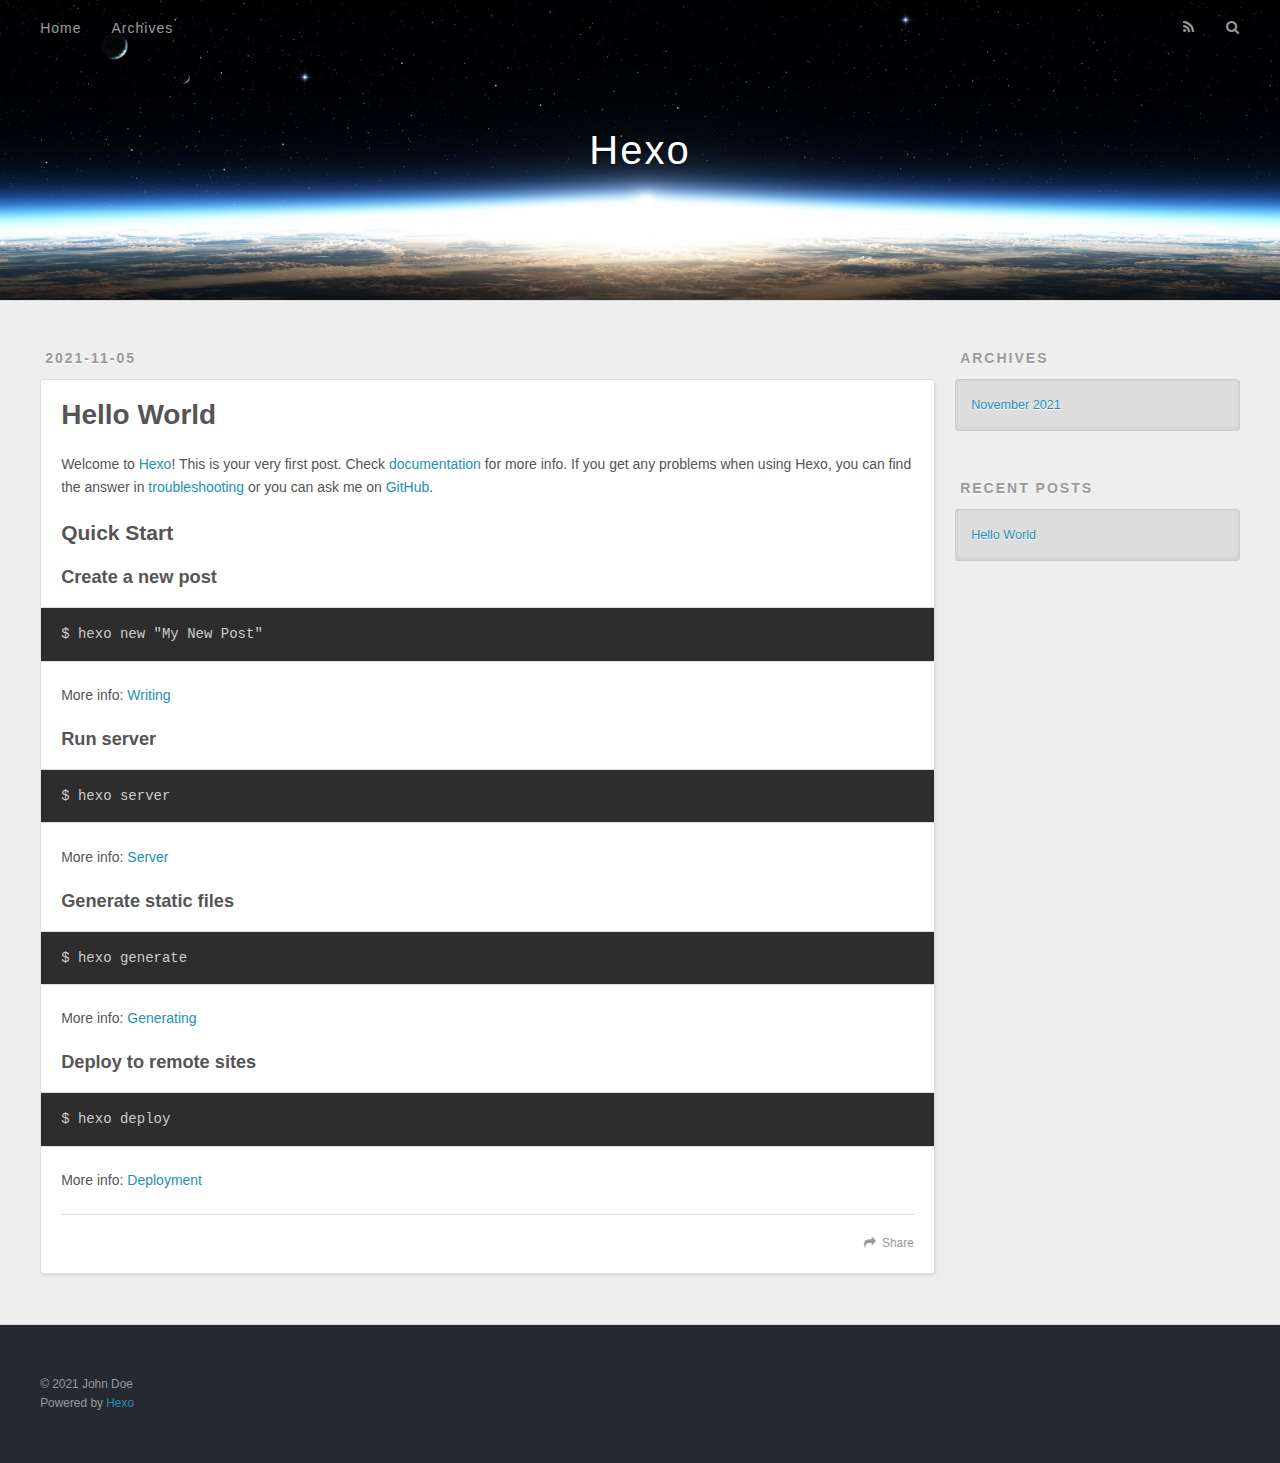
==== index.html @ 0b1e515c "Site updated: 2021-11-05 20:19:00" ====
<!DOCTYPE html>
<html>
<head>
  <meta charset="utf-8">
  
  
  <title>Hexo</title>
  <meta name="viewport" content="width=device-width, initial-scale=1, shrink-to-fit=no">
  <meta property="og:type" content="website">
<meta property="og:title" content="Hexo">
<meta property="og:url" content="http://example.com/index.html">
<meta property="og:site_name" content="Hexo">
<meta property="og:locale" content="en_US">
<meta property="article:author" content="John Doe">
<meta name="twitter:card" content="summary">
  
    <link rel="alternate" href="/atom.xml" title="Hexo" type="application/atom+xml">
  
  
    <link rel="shortcut icon" href="/favicon.png">
  
  
  
<link rel="stylesheet" href="/css/style.css">

  
    
<link rel="stylesheet" href="/fancybox/jquery.fancybox.min.css">

  
<meta name="generator" content="Hexo 5.4.0"></head>

<body>
  <div id="container">
    <div id="wrap">
      <header id="header">
  <div id="banner"></div>
  <div id="header-outer" class="outer">
    <div id="header-title" class="inner">
      <h1 id="logo-wrap">
        <a href="/" id="logo">Hexo</a>
      </h1>
      
    </div>
    <div id="header-inner" class="inner">
      <nav id="main-nav">
        <a id="main-nav-toggle" class="nav-icon"></a>
        
          <a class="main-nav-link" href="/">Home</a>
        
          <a class="main-nav-link" href="/archives">Archives</a>
        
      </nav>
      <nav id="sub-nav">
        
          <a id="nav-rss-link" class="nav-icon" href="/atom.xml" title="RSS Feed"></a>
        
        <a id="nav-search-btn" class="nav-icon" title="Search"></a>
      </nav>
      <div id="search-form-wrap">
        <form action="//google.com/search" method="get" accept-charset="UTF-8" class="search-form"><input type="search" name="q" class="search-form-input" placeholder="Search"><button type="submit" class="search-form-submit">&#xF002;</button><input type="hidden" name="sitesearch" value="http://example.com"></form>
      </div>
    </div>
  </div>
</header>

      <div class="outer">
        <section id="main">
  
    <article id="post-hello-world" class="h-entry article article-type-post" itemprop="blogPost" itemscope itemtype="https://schema.org/BlogPosting">
  <div class="article-meta">
    <a href="/2021/11/05/hello-world/" class="article-date">
  <time class="dt-published" datetime="2021-11-05T12:03:39.068Z" itemprop="datePublished">2021-11-05</time>
</a>
    
  </div>
  <div class="article-inner">
    
    
      <header class="article-header">
        
  
    <h1 itemprop="name">
      <a class="p-name article-title" href="/2021/11/05/hello-world/">Hello World</a>
    </h1>
  

      </header>
    
    <div class="e-content article-entry" itemprop="articleBody">
      
        <p>Welcome to <a target="_blank" rel="noopener" href="https://hexo.io/">Hexo</a>! This is your very first post. Check <a target="_blank" rel="noopener" href="https://hexo.io/docs/">documentation</a> for more info. If you get any problems when using Hexo, you can find the answer in <a target="_blank" rel="noopener" href="https://hexo.io/docs/troubleshooting.html">troubleshooting</a> or you can ask me on <a target="_blank" rel="noopener" href="https://github.com/hexojs/hexo/issues">GitHub</a>.</p>
<h2 id="Quick-Start"><a href="#Quick-Start" class="headerlink" title="Quick Start"></a>Quick Start</h2><h3 id="Create-a-new-post"><a href="#Create-a-new-post" class="headerlink" title="Create a new post"></a>Create a new post</h3><pre><code class="bash">$ hexo new &quot;My New Post&quot;
</code></pre>
<p>More info: <a target="_blank" rel="noopener" href="https://hexo.io/docs/writing.html">Writing</a></p>
<h3 id="Run-server"><a href="#Run-server" class="headerlink" title="Run server"></a>Run server</h3><pre><code class="bash">$ hexo server
</code></pre>
<p>More info: <a target="_blank" rel="noopener" href="https://hexo.io/docs/server.html">Server</a></p>
<h3 id="Generate-static-files"><a href="#Generate-static-files" class="headerlink" title="Generate static files"></a>Generate static files</h3><pre><code class="bash">$ hexo generate
</code></pre>
<p>More info: <a target="_blank" rel="noopener" href="https://hexo.io/docs/generating.html">Generating</a></p>
<h3 id="Deploy-to-remote-sites"><a href="#Deploy-to-remote-sites" class="headerlink" title="Deploy to remote sites"></a>Deploy to remote sites</h3><pre><code class="bash">$ hexo deploy
</code></pre>
<p>More info: <a target="_blank" rel="noopener" href="https://hexo.io/docs/one-command-deployment.html">Deployment</a></p>

      
    </div>
    <footer class="article-footer">
      <a data-url="http://example.com/2021/11/05/hello-world/" data-id="ckvmby2pe0000e5uoeaxwdjie" data-title="Hello World" class="article-share-link">Share</a>
      
      
      
    </footer>
  </div>
  
</article>



  


</section>
        
          <aside id="sidebar">
  
    

  
    

  
    
  
    
  <div class="widget-wrap">
    <h3 class="widget-title">Archives</h3>
    <div class="widget">
      <ul class="archive-list"><li class="archive-list-item"><a class="archive-list-link" href="/archives/2021/11/">November 2021</a></li></ul>
    </div>
  </div>


  
    
  <div class="widget-wrap">
    <h3 class="widget-title">Recent Posts</h3>
    <div class="widget">
      <ul>
        
          <li>
            <a href="/2021/11/05/hello-world/">Hello World</a>
          </li>
        
      </ul>
    </div>
  </div>

  
</aside>
        
      </div>
      <footer id="footer">
  
  <div class="outer">
    <div id="footer-info" class="inner">
      
      &copy; 2021 John Doe<br>
      Powered by <a href="https://hexo.io/" target="_blank">Hexo</a>
    </div>
  </div>
</footer>

    </div>
    <nav id="mobile-nav">
  
    <a href="/" class="mobile-nav-link">Home</a>
  
    <a href="/archives" class="mobile-nav-link">Archives</a>
  
</nav>
    


<script src="/js/jquery-3.4.1.min.js"></script>



  
<script src="/fancybox/jquery.fancybox.min.js"></script>




<script src="/js/script.js"></script>





  </div>
</body>
</html>
---- css/style.css ----
body {
  width: 100%;
}
body:before,
body:after {
  content: "";
  display: table;
}
body:after {
  clear: both;
}
html,
body,
div,
span,
applet,
object,
iframe,
h1,
h2,
h3,
h4,
h5,
h6,
p,
blockquote,
pre,
a,
abbr,
acronym,
address,
big,
cite,
code,
del,
dfn,
em,
img,
ins,
kbd,
q,
s,
samp,
small,
strike,
strong,
sub,
sup,
tt,
var,
dl,
dt,
dd,
ol,
ul,
li,
fieldset,
form,
label,
legend,
table,
caption,
tbody,
tfoot,
thead,
tr,
th,
td {
  margin: 0;
  padding: 0;
  border: 0;
  outline: 0;
  font-weight: inherit;
  font-style: inherit;
  font-family: inherit;
  font-size: 100%;
  vertical-align: baseline;
}
body {
  line-height: 1;
  color: #000;
  background: #fff;
}
ol,
ul {
  list-style: none;
}
table {
  border-collapse: separate;
  border-spacing: 0;
  vertical-align: middle;
}
caption,
th,
td {
  text-align: left;
  font-weight: normal;
  vertical-align: middle;
}
a img {
  border: none;
}
input,
button {
  margin: 0;
  padding: 0;
}
input::-moz-focus-inner,
button::-moz-focus-inner {
  border: 0;
  padding: 0;
}
@font-face {
  font-family: FontAwesome;
  font-style: normal;
  font-weight: normal;
  src: url("fonts/fontawesome-webfont.eot?v=4.7.0");
  src: url("fonts/fontawesome-webfont.eot?#iefix&v=4.7.0") format("embedded-opentype"), url("fonts/fontawesome-webfont.woff2?v=4.7.0") format("woff2"), url("fonts/fontawesome-webfont.woff?v=4.7.0") format("woff"), url("fonts/fontawesome-webfont.ttf?v=4.7.0") format("truetype"), url("fonts/fontawesome-webfont.svg?v=4.7.0#fontawesomeregular") format("svg");
}
html,
body,
#container {
  height: 100%;
}
body {
  background: #eee;
  font: 14px -apple-system, BlinkMacSystemFont, "Segoe UI", "Roboto", "Oxygen", "Ubuntu", "Cantarell", "Fira Sans", "Droid Sans", "Helvetica Neue", sans-serif;
  -webkit-text-size-adjust: 100%;
}
.outer {
  max-width: 1220px;
  margin: 0 auto;
  padding: 0 20px;
}
.outer:before,
.outer:after {
  content: "";
  display: table;
}
.outer:after {
  clear: both;
}
.inner {
  display: inline;
  float: left;
  width: 98.33333333333333%;
  margin: 0 0.833333333333333%;
}
.left,
.alignleft {
  float: left;
}
.right,
.alignright {
  float: right;
}
.clear {
  clear: both;
}
#container {
  position: relative;
}
.mobile-nav-on {
  overflow: hidden;
}
#wrap {
  height: 100%;
  width: 100%;
  position: absolute;
  top: 0;
  left: 0;
  -webkit-transition: 0.2s ease-out;
  -moz-transition: 0.2s ease-out;
  -ms-transition: 0.2s ease-out;
  transition: 0.2s ease-out;
  z-index: 1;
  background: #eee;
}
.mobile-nav-on #wrap {
  left: 280px;
}
@media screen and (min-width: 768px) {
  #main {
    display: inline;
    float: left;
    width: 73.33333333333333%;
    margin: 0 0.833333333333333%;
  }
}
.article-date,
.article-category-link,
.archive-year,
.widget-title {
  text-decoration: none;
  text-transform: uppercase;
  letter-spacing: 2px;
  color: #999;
  margin-bottom: 1em;
  margin-left: 5px;
  line-height: 1em;
  text-shadow: 0 1px #fff;
  font-weight: bold;
}
.article-inner,
.archive-article-inner {
  background: #fff;
  -webkit-box-shadow: 1px 2px 3px #ddd;
  box-shadow: 1px 2px 3px #ddd;
  border: 1px solid #ddd;
  border-radius: 3px;
}
.article-entry h1,
.widget h1 {
  font-size: 2em;
}
.article-entry h2,
.widget h2 {
  font-size: 1.5em;
}
.article-entry h3,
.widget h3 {
  font-size: 1.3em;
}
.article-entry h4,
.widget h4 {
  font-size: 1.2em;
}
.article-entry h5,
.widget h5 {
  font-size: 1em;
}
.article-entry h6,
.widget h6 {
  font-size: 1em;
  color: #999;
}
.article-entry hr,
.widget hr {
  border: 1px dashed #ddd;
}
.article-entry strong,
.widget strong {
  font-weight: bold;
}
.article-entry em,
.widget em,
.article-entry cite,
.widget cite {
  font-style: italic;
}
.article-entry sup,
.widget sup,
.article-entry sub,
.widget sub {
  font-size: 0.75em;
  line-height: 0;
  position: relative;
  vertical-align: baseline;
}
.article-entry sup,
.widget sup {
  top: -0.5em;
}
.article-entry sub,
.widget sub {
  bottom: -0.2em;
}
.article-entry small,
.widget small {
  font-size: 0.85em;
}
.article-entry acronym,
.widget acronym,
.article-entry abbr,
.widget abbr {
  border-bottom: 1px dotted;
}
.article-entry ul,
.widget ul,
.article-entry ol,
.widget ol,
.article-entry dl,
.widget dl {
  margin: 0 20px;
  line-height: 1.6em;
}
.article-entry ul ul,
.widget ul ul,
.article-entry ol ul,
.widget ol ul,
.article-entry ul ol,
.widget ul ol,
.article-entry ol ol,
.widget ol ol {
  margin-top: 0;
  margin-bottom: 0;
}
.article-entry ul,
.widget ul {
  list-style: disc;
}
.article-entry ol,
.widget ol {
  list-style: decimal;
}
.article-entry dt,
.widget dt {
  font-weight: bold;
}
#header {
  height: 300px;
  position: relative;
  border-bottom: 1px solid #ddd;
}
#header:before,
#header:after {
  content: "";
  position: absolute;
  left: 0;
  right: 0;
  height: 40px;
}
#header:before {
  top: 0;
  background: -webkit-linear-gradient(rgba(0,0,0,0.2), transparent);
  background: -moz-linear-gradient(rgba(0,0,0,0.2), transparent);
  background: -ms-linear-gradient(rgba(0,0,0,0.2), transparent);
  background: linear-gradient(rgba(0,0,0,0.2), transparent);
}
#header:after {
  bottom: 0;
  background: -webkit-linear-gradient(transparent, rgba(0,0,0,0.2));
  background: -moz-linear-gradient(transparent, rgba(0,0,0,0.2));
  background: -ms-linear-gradient(transparent, rgba(0,0,0,0.2));
  background: linear-gradient(transparent, rgba(0,0,0,0.2));
}
#header-outer {
  height: 100%;
  position: relative;
}
#header-inner {
  position: relative;
  overflow: hidden;
}
#banner {
  position: absolute;
  top: 0;
  left: 0;
  width: 100%;
  height: 100%;
  background: url("images/banner.jpg") center #000;
  -webkit-background-size: cover;
  -moz-background-size: cover;
  background-size: cover;
  z-index: -1;
}
#header-title {
  text-align: center;
  height: 40px;
  position: absolute;
  top: 50%;
  left: 0;
  margin-top: -20px;
}
#logo,
#subtitle {
  text-decoration: none;
  color: #fff;
  font-weight: 300;
  text-shadow: 0 1px 4px rgba(0,0,0,0.3);
}
#logo {
  font-size: 40px;
  line-height: 40px;
  letter-spacing: 2px;
}
#subtitle {
  font-size: 16px;
  line-height: 16px;
  letter-spacing: 1px;
}
#subtitle-wrap {
  margin-top: 16px;
}
#main-nav {
  float: left;
  margin-left: -15px;
}
.nav-icon,
.main-nav-link {
  float: left;
  color: #fff;
  opacity: 0.6;
  text-decoration: none;
  text-shadow: 0 1px rgba(0,0,0,0.2);
  -webkit-transition: opacity 0.2s;
  -moz-transition: opacity 0.2s;
  -ms-transition: opacity 0.2s;
  transition: opacity 0.2s;
  display: block;
  padding: 20px 15px;
}
.nav-icon:hover,
.main-nav-link:hover {
  opacity: 1;
}
.nav-icon {
  font-family: FontAwesome;
  text-align: center;
  font-size: 14px;
  width: 14px;
  height: 14px;
  padding: 20px 15px;
  position: relative;
  cursor: pointer;
}
.main-nav-link {
  font-weight: 300;
  letter-spacing: 1px;
}
@media screen and (max-width: 479px) {
  .main-nav-link {
    display: none;
  }
}
#main-nav-toggle {
  display: none;
}
#main-nav-toggle:before {
  content: "\f0c9";
}
@media screen and (max-width: 479px) {
  #main-nav-toggle {
    display: block;
  }
}
#sub-nav {
  float: right;
  margin-right: -15px;
}
#nav-rss-link:before {
  content: "\f09e";
}
#nav-search-btn:before {
  content: "\f002";
}
#search-form-wrap {
  position: absolute;
  top: 15px;
  width: 150px;
  height: 30px;
  right: -150px;
  opacity: 0;
  -webkit-transition: 0.2s ease-out;
  -moz-transition: 0.2s ease-out;
  -ms-transition: 0.2s ease-out;
  transition: 0.2s ease-out;
}
#search-form-wrap.on {
  opacity: 1;
  right: 0;
}
@media screen and (max-width: 479px) {
  #search-form-wrap {
    width: 100%;
    right: -100%;
  }
}
.search-form {
  position: absolute;
  top: 0;
  left: 0;
  right: 0;
  background: #fff;
  padding: 5px 15px;
  border-radius: 15px;
  -webkit-box-shadow: 0 0 10px rgba(0,0,0,0.3);
  box-shadow: 0 0 10px rgba(0,0,0,0.3);
}
.search-form-input {
  border: none;
  background: none;
  color: #555;
  width: 100%;
  font: 13px -apple-system, BlinkMacSystemFont, "Segoe UI", "Roboto", "Oxygen", "Ubuntu", "Cantarell", "Fira Sans", "Droid Sans", "Helvetica Neue", sans-serif;
  outline: none;
}
.search-form-input::-webkit-search-results-decoration,
.search-form-input::-webkit-search-cancel-button {
  -webkit-appearance: none;
}
.search-form-submit {
  position: absolute;
  top: 50%;
  right: 10px;
  margin-top: -7px;
  font: 13px FontAwesome;
  border: none;
  background: none;
  color: #bbb;
  cursor: pointer;
}
.search-form-submit:hover,
.search-form-submit:focus {
  color: #777;
}
.article {
  margin: 50px 0;
}
.article-inner {
  overflow: hidden;
}
.article-meta:before,
.article-meta:after {
  content: "";
  display: table;
}
.article-meta:after {
  clear: both;
}
.article-date {
  float: left;
}
.article-category {
  float: left;
  line-height: 1em;
  color: #ccc;
  text-shadow: 0 1px #fff;
  margin-left: 8px;
}
.article-category:before {
  content: "\2022";
}
.article-category-link {
  margin: 0 12px 1em;
}
.article-header {
  padding: 20px 20px 0;
}
.article-title {
  text-decoration: none;
  font-size: 2em;
  font-weight: bold;
  color: #555;
  line-height: 1.1em;
  -webkit-transition: color 0.2s;
  -moz-transition: color 0.2s;
  -ms-transition: color 0.2s;
  transition: color 0.2s;
}
a.article-title:hover {
  color: #258fb8;
}
.article-entry {
  color: #555;
  padding: 0 20px;
}
.article-entry:before,
.article-entry:after {
  content: "";
  display: table;
}
.article-entry:after {
  clear: both;
}
.article-entry p,
.article-entry table {
  line-height: 1.6em;
  margin: 1.6em 0;
}
.article-entry h1,
.article-entry h2,
.article-entry h3,
.article-entry h4,
.article-entry h5,
.article-entry h6 {
  font-weight: bold;
}
.article-entry h1,
.article-entry h2,
.article-entry h3,
.article-entry h4,
.article-entry h5,
.article-entry h6 {
  line-height: 1.1em;
  margin: 1.1em 0;
}
.article-entry a {
  color: #258fb8;
  text-decoration: none;
}
.article-entry a:hover {
  text-decoration: underline;
}
.article-entry ul,
.article-entry ol,
.article-entry dl {
  margin-top: 1.6em;
  margin-bottom: 1.6em;
}
.article-entry img,
.article-entry video {
  max-width: 100%;
  height: auto;
  display: block;
  margin: auto;
}
.article-entry iframe {
  border: none;
}
.article-entry table {
  width: 100%;
  border-collapse: collapse;
  border-spacing: 0;
}
.article-entry th {
  font-weight: bold;
  border-bottom: 3px solid #ddd;
  padding-bottom: 0.5em;
}
.article-entry td {
  border-bottom: 1px solid #ddd;
  padding: 10px 0;
}
.article-entry blockquote {
  font-family: Georgia, "Times New Roman", serif;
  font-size: 1.4em;
  margin: 1.6em 20px;
  text-align: center;
}
.article-entry blockquote footer {
  font-size: 14px;
  margin: 1.6em 0;
  font-family: -apple-system, BlinkMacSystemFont, "Segoe UI", "Roboto", "Oxygen", "Ubuntu", "Cantarell", "Fira Sans", "Droid Sans", "Helvetica Neue", sans-serif;
}
.article-entry blockquote footer cite:before {
  content: "—";
  padding: 0 0.5em;
}
.article-entry .pullquote {
  text-align: left;
  width: 45%;
  margin: 0;
}
.article-entry .pullquote.left {
  margin-left: 0.5em;
  margin-right: 1em;
}
.article-entry .pullquote.right {
  margin-right: 0.5em;
  margin-left: 1em;
}
.article-entry .caption {
  color: #999;
  display: block;
  font-size: 0.9em;
  margin-top: 0.5em;
  position: relative;
  text-align: center;
}
.article-entry .video-container {
  position: relative;
  padding-top: 56.25%;
  height: 0;
  overflow: hidden;
}
.article-entry .video-container iframe,
.article-entry .video-container object,
.article-entry .video-container embed {
  position: absolute;
  top: 0;
  left: 0;
  width: 100%;
  height: 100%;
  margin-top: 0;
}
.article-more-link a {
  display: inline-block;
  line-height: 1em;
  padding: 6px 15px;
  border-radius: 15px;
  background: #eee;
  color: #999;
  text-shadow: 0 1px #fff;
  text-decoration: none;
}
.article-more-link a:hover {
  background: #258fb8;
  color: #fff;
  text-decoration: none;
  text-shadow: 0 1px #1e7293;
}
.article-footer {
  font-size: 0.85em;
  line-height: 1.6em;
  border-top: 1px solid #ddd;
  padding-top: 1.6em;
  margin: 0 20px 20px;
}
.article-footer:before,
.article-footer:after {
  content: "";
  display: table;
}
.article-footer:after {
  clear: both;
}
.article-footer a {
  color: #999;
  text-decoration: none;
}
.article-footer a:hover {
  color: #555;
}
.article-tag-list-item {
  float: left;
  margin-right: 10px;
}
.article-tag-list-link:before {
  content: "#";
}
.article-comment-link {
  float: right;
}
.article-comment-link:before {
  content: "\f075";
  font-family: FontAwesome;
  padding-right: 8px;
}
.article-share-link {
  cursor: pointer;
  float: right;
  margin-left: 20px;
}
.article-share-link:before {
  content: "\f064";
  font-family: FontAwesome;
  padding-right: 6px;
}
#article-nav {
  position: relative;
}
#article-nav:before,
#article-nav:after {
  content: "";
  display: table;
}
#article-nav:after {
  clear: both;
}
@media screen and (min-width: 768px) {
  #article-nav {
    margin: 50px 0;
  }
  #article-nav:before {
    width: 8px;
    height: 8px;
    position: absolute;
    top: 50%;
    left: 50%;
    margin-top: -4px;
    margin-left: -4px;
    content: "";
    border-radius: 50%;
    background: #ddd;
    -webkit-box-shadow: 0 1px 2px #fff;
    box-shadow: 0 1px 2px #fff;
  }
}
.article-nav-link-wrap {
  text-decoration: none;
  text-shadow: 0 1px #fff;
  color: #999;
  -webkit-box-sizing: border-box;
  -moz-box-sizing: border-box;
  box-sizing: border-box;
  margin-top: 50px;
  text-align: center;
  display: block;
}
.article-nav-link-wrap:hover {
  color: #555;
}
@media screen and (min-width: 768px) {
  .article-nav-link-wrap {
    width: 50%;
    margin-top: 0;
  }
}
@media screen and (min-width: 768px) {
  #article-nav-newer {
    float: left;
    text-align: right;
    padding-right: 20px;
  }
}
@media screen and (min-width: 768px) {
  #article-nav-older {
    float: right;
    text-align: left;
    padding-left: 20px;
  }
}
.article-nav-caption {
  text-transform: uppercase;
  letter-spacing: 2px;
  color: #ddd;
  line-height: 1em;
  font-weight: bold;
}
#article-nav-newer .article-nav-caption {
  margin-right: -2px;
}
.article-nav-title {
  font-size: 0.85em;
  line-height: 1.6em;
  margin-top: 0.5em;
}
.article-share-box {
  position: absolute;
  display: none;
  background: #fff;
  -webkit-box-shadow: 1px 2px 10px rgba(0,0,0,0.2);
  box-shadow: 1px 2px 10px rgba(0,0,0,0.2);
  border-radius: 3px;
  margin-left: -145px;
  overflow: hidden;
  z-index: 1;
}
.article-share-box.on {
  display: block;
}
.article-share-input {
  width: 100%;
  background: none;
  -webkit-box-sizing: border-box;
  -moz-box-sizing: border-box;
  box-sizing: border-box;
  font: 14px -apple-system, BlinkMacSystemFont, "Segoe UI", "Roboto", "Oxygen", "Ubuntu", "Cantarell", "Fira Sans", "Droid Sans", "Helvetica Neue", sans-serif;
  padding: 0 15px;
  color: #555;
  outline: none;
  border: 1px solid #ddd;
  border-radius: 3px 3px 0 0;
  height: 36px;
  line-height: 36px;
}
.article-share-links {
  background: #eee;
}
.article-share-links:before,
.article-share-links:after {
  content: "";
  display: table;
}
.article-share-links:after {
  clear: both;
}
.article-share-twitter,
.article-share-facebook,
.article-share-pinterest,
.article-share-linkedin {
  width: 50px;
  height: 36px;
  display: block;
  float: left;
  position: relative;
  color: #999;
  text-shadow: 0 1px #fff;
}
.article-share-twitter:before,
.article-share-facebook:before,
.article-share-pinterest:before,
.article-share-linkedin:before {
  font-size: 20px;
  font-family: FontAwesome;
  width: 20px;
  height: 20px;
  position: absolute;
  top: 50%;
  left: 50%;
  margin-top: -10px;
  margin-left: -10px;
  text-align: center;
}
.article-share-twitter:hover,
.article-share-facebook:hover,
.article-share-pinterest:hover,
.article-share-linkedin:hover {
  color: #fff;
}
.article-share-twitter:before {
  content: "\f099";
}
.article-share-twitter:hover {
  background: #00aced;
  text-shadow: 0 1px #008abe;
}
.article-share-facebook:before {
  content: "\f09a";
}
.article-share-facebook:hover {
  background: #3b5998;
  text-shadow: 0 1px #2f477a;
}
.article-share-pinterest:before {
  content: "\f0d2";
}
.article-share-pinterest:hover {
  background: #cb2027;
  text-shadow: 0 1px #a21a1f;
}
.article-share-linkedin:before {
  content: "\f0e1";
}
.article-share-linkedin:hover {
  background: #0077b5;
  text-shadow: 0 1px #005f91;
}
.article-gallery {
  background: #000;
  position: relative;
}
.article-gallery-photos {
  position: relative;
  overflow: hidden;
}
.article-gallery-img {
  display: none;
  max-width: 100%;
}
.article-gallery-img:first-child {
  display: block;
}
.article-gallery-img.loaded {
  position: absolute;
  display: block;
}
.article-gallery-img img {
  display: block;
  max-width: 100%;
  margin: 0 auto;
}
#comments {
  background: #fff;
  -webkit-box-shadow: 1px 2px 3px #ddd;
  box-shadow: 1px 2px 3px #ddd;
  padding: 20px;
  border: 1px solid #ddd;
  border-radius: 3px;
  margin: 50px 0;
}
#comments a {
  color: #258fb8;
}
.archives-wrap {
  margin: 50px 0;
}
.archives:before,
.archives:after {
  content: "";
  display: table;
}
.archives:after {
  clear: both;
}
.archive-year-wrap {
  margin-bottom: 1em;
}
.archives {
  -webkit-column-gap: 10px;
  -moz-column-gap: 10px;
  column-gap: 10px;
}
@media screen and (min-width: 480px) and (max-width: 767px) {
  .archives {
    -webkit-column-count: 2;
    -moz-column-count: 2;
    column-count: 2;
  }
}
@media screen and (min-width: 768px) {
  .archives {
    -webkit-column-count: 3;
    -moz-column-count: 3;
    column-count: 3;
  }
}
.archive-article {
  -webkit-column-break-inside: avoid;
  page-break-inside: avoid;
  overflow: hidden;
  break-inside: avoid-column;
}
.archive-article-inner {
  padding: 10px;
  margin-bottom: 15px;
}
.archive-article-title {
  text-decoration: none;
  font-weight: bold;
  color: #555;
  -webkit-transition: color 0.2s;
  -moz-transition: color 0.2s;
  -ms-transition: color 0.2s;
  transition: color 0.2s;
  line-height: 1.6em;
}
.archive-article-title:hover {
  color: #258fb8;
}
.archive-article-footer {
  margin-top: 1em;
}
.archive-article-date {
  color: #999;
  text-decoration: none;
  font-size: 0.85em;
  line-height: 1em;
  margin-bottom: 0.5em;
  display: block;
}
#page-nav {
  margin: 50px auto;
  background: #fff;
  -webkit-box-shadow: 1px 2px 3px #ddd;
  box-shadow: 1px 2px 3px #ddd;
  border: 1px solid #ddd;
  border-radius: 3px;
  text-align: center;
  color: #999;
  overflow: hidden;
}
#page-nav:before,
#page-nav:after {
  content: "";
  display: table;
}
#page-nav:after {
  clear: both;
}
#page-nav a,
#page-nav span {
  padding: 10px 20px;
  line-height: 1;
  height: 2ex;
}
#page-nav a {
  color: #999;
  text-decoration: none;
}
#page-nav a:hover {
  background: #999;
  color: #fff;
}
#page-nav .prev {
  float: left;
}
#page-nav .next {
  float: right;
}
#page-nav .page-number {
  display: inline-block;
}
@media screen and (max-width: 479px) {
  #page-nav .page-number {
    display: none;
  }
}
#page-nav .current {
  color: #555;
  font-weight: bold;
}
#page-nav .space {
  color: #ddd;
}
#footer {
  background: #262a30;
  padding: 50px 0;
  border-top: 1px solid #ddd;
  color: #999;
}
#footer a {
  color: #258fb8;
  text-decoration: none;
}
#footer a:hover {
  text-decoration: underline;
}
#footer-info {
  line-height: 1.6em;
  font-size: 0.85em;
}
.article-entry pre,
.article-entry .highlight {
  background: #2d2d2d;
  margin: 0 -20px;
  padding: 15px 20px;
  border-style: solid;
  border-color: #ddd;
  border-width: 1px 0;
  overflow: auto;
  color: #ccc;
  line-height: 22.400000000000002px;
}
.article-entry .highlight .gutter pre,
.article-entry .gist .gist-file .gist-data .line-numbers {
  color: #666;
  font-size: 0.85em;
}
.article-entry pre,
.article-entry code {
  font-family: "Source Code Pro", Consolas, Monaco, Menlo, Consolas, monospace;
}
.article-entry code {
  background: #eee;
  text-shadow: 0 1px #fff;
  padding: 0 0.3em;
}
.article-entry pre code {
  background: none;
  text-shadow: none;
  padding: 0;
}
.article-entry .highlight pre {
  border: none;
  margin: 0;
  padding: 0;
}
.article-entry .highlight table {
  margin: 0;
  width: auto;
}
.article-entry .highlight td {
  border: none;
  padding: 0;
}
.article-entry .highlight figcaption {
  font-size: 0.85em;
  color: #999;
  line-height: 1em;
  margin-bottom: 1em;
}
.article-entry .highlight figcaption:before,
.article-entry .highlight figcaption:after {
  content: "";
  display: table;
}
.article-entry .highlight figcaption:after {
  clear: both;
}
.article-entry .highlight figcaption a {
  float: right;
}
.article-entry .highlight .gutter pre {
  text-align: right;
  padding-right: 20px;
}
.article-entry .highlight .line {
  height: 22.400000000000002px;
}
.article-entry .highlight .line.marked {
  background: #515151;
}
.article-entry .gist {
  margin: 0 -20px;
  border-style: solid;
  border-color: #ddd;
  border-width: 1px 0;
  background: #2d2d2d;
  padding: 15px 20px 15px 0;
}
.article-entry .gist .gist-file {
  border: none;
  font-family: "Source Code Pro", Consolas, Monaco, Menlo, Consolas, monospace;
  margin: 0;
}
.article-entry .gist .gist-file .gist-data {
  background: none;
  border: none;
}
.article-entry .gist .gist-file .gist-data .line-numbers {
  background: none;
  border: none;
  padding: 0 20px 0 0;
}
.article-entry .gist .gist-file .gist-data .line-data {
  padding: 0 !important;
}
.article-entry .gist .gist-file .highlight {
  margin: 0;
  padding: 0;
  border: none;
}
.article-entry .gist .gist-file .gist-meta {
  background: #2d2d2d;
  color: #999;
  font: 0.85em -apple-system, BlinkMacSystemFont, "Segoe UI", "Roboto", "Oxygen", "Ubuntu", "Cantarell", "Fira Sans", "Droid Sans", "Helvetica Neue", sans-serif;
  text-shadow: 0 0;
  padding: 0;
  margin-top: 1em;
  margin-left: 20px;
}
.article-entry .gist .gist-file .gist-meta a {
  color: #258fb8;
  font-weight: normal;
}
.article-entry .gist .gist-file .gist-meta a:hover {
  text-decoration: underline;
}
pre .comment,
pre .title {
  color: #999;
}
pre .variable,
pre .attribute,
pre .tag,
pre .regexp,
pre .ruby .constant,
pre .xml .tag .title,
pre .xml .pi,
pre .xml .doctype,
pre .html .doctype,
pre .css .id,
pre .css .class,
pre .css .pseudo {
  color: #f2777a;
}
pre .number,
pre .preprocessor,
pre .built_in,
pre .literal,
pre .params,
pre .constant {
  color: #f99157;
}
pre .class,
pre .ruby .class .title,
pre .css .rules .attribute {
  color: #9c9;
}
pre .string,
pre .value,
pre .inheritance,
pre .header,
pre .ruby .symbol,
pre .xml .cdata {
  color: #9c9;
}
pre .css .hexcolor {
  color: #6cc;
}
pre .function,
pre .python .decorator,
pre .python .title,
pre .ruby .function .title,
pre .ruby .title .keyword,
pre .perl .sub,
pre .javascript .title,
pre .coffeescript .title {
  color: #69c;
}
pre .keyword,
pre .javascript .function {
  color: #c9c;
}
@media screen and (max-width: 479px) {
  #mobile-nav {
    position: absolute;
    top: 0;
    left: 0;
    width: 280px;
    height: 100%;
    background: #191919;
    border-right: 1px solid #fff;
  }
}
@media screen and (max-width: 479px) {
  .mobile-nav-link {
    display: block;
    color: #999;
    text-decoration: none;
    padding: 15px 20px;
    font-weight: bold;
  }
  .mobile-nav-link:hover {
    color: #fff;
  }
}
@media screen and (min-width: 768px) {
  #sidebar {
    display: inline;
    float: left;
    width: 23.333333333333332%;
    margin: 0 0.833333333333333%;
  }
}
.widget-wrap {
  margin: 50px 0;
}
.widget {
  color: #777;
  text-shadow: 0 1px #fff;
  background: #ddd;
  -webkit-box-shadow: 0 -1px 4px #ccc inset;
  box-shadow: 0 -1px 4px #ccc inset;
  border: 1px solid #ccc;
  padding: 15px;
  border-radius: 3px;
}
.widget a {
  color: #258fb8;
  text-decoration: none;
}
.widget a:hover {
  text-decoration: underline;
}
.widget ul ul,
.widget ol ul,
.widget dl ul,
.widget ul ol,
.widget ol ol,
.widget dl ol,
.widget ul dl,
.widget ol dl,
.widget dl dl {
  margin-left: 15px;
  list-style: disc;
}
.widget {
  line-height: 1.6em;
  word-wrap: break-word;
  font-size: 0.9em;
}
.widget ul,
.widget ol {
  list-style: none;
  margin: 0;
}
.widget ul ul,
.widget ol ul,
.widget ul ol,
.widget ol ol {
  margin: 0 20px;
}
.widget ul ul,
.widget ol ul {
  list-style: disc;
}
.widget ul ol,
.widget ol ol {
  list-style: decimal;
}
.category-list-count,
.tag-list-count,
.archive-list-count {
  padding-left: 5px;
  color: #999;
  font-size: 0.85em;
}
.category-list-count:before,
.tag-list-count:before,
.archive-list-count:before {
  content: "(";
}
.category-list-count:after,
.tag-list-count:after,
.archive-list-count:after {
  content: ")";
}
.tagcloud a {
  margin-right: 5px;
  display: inline-block;
}
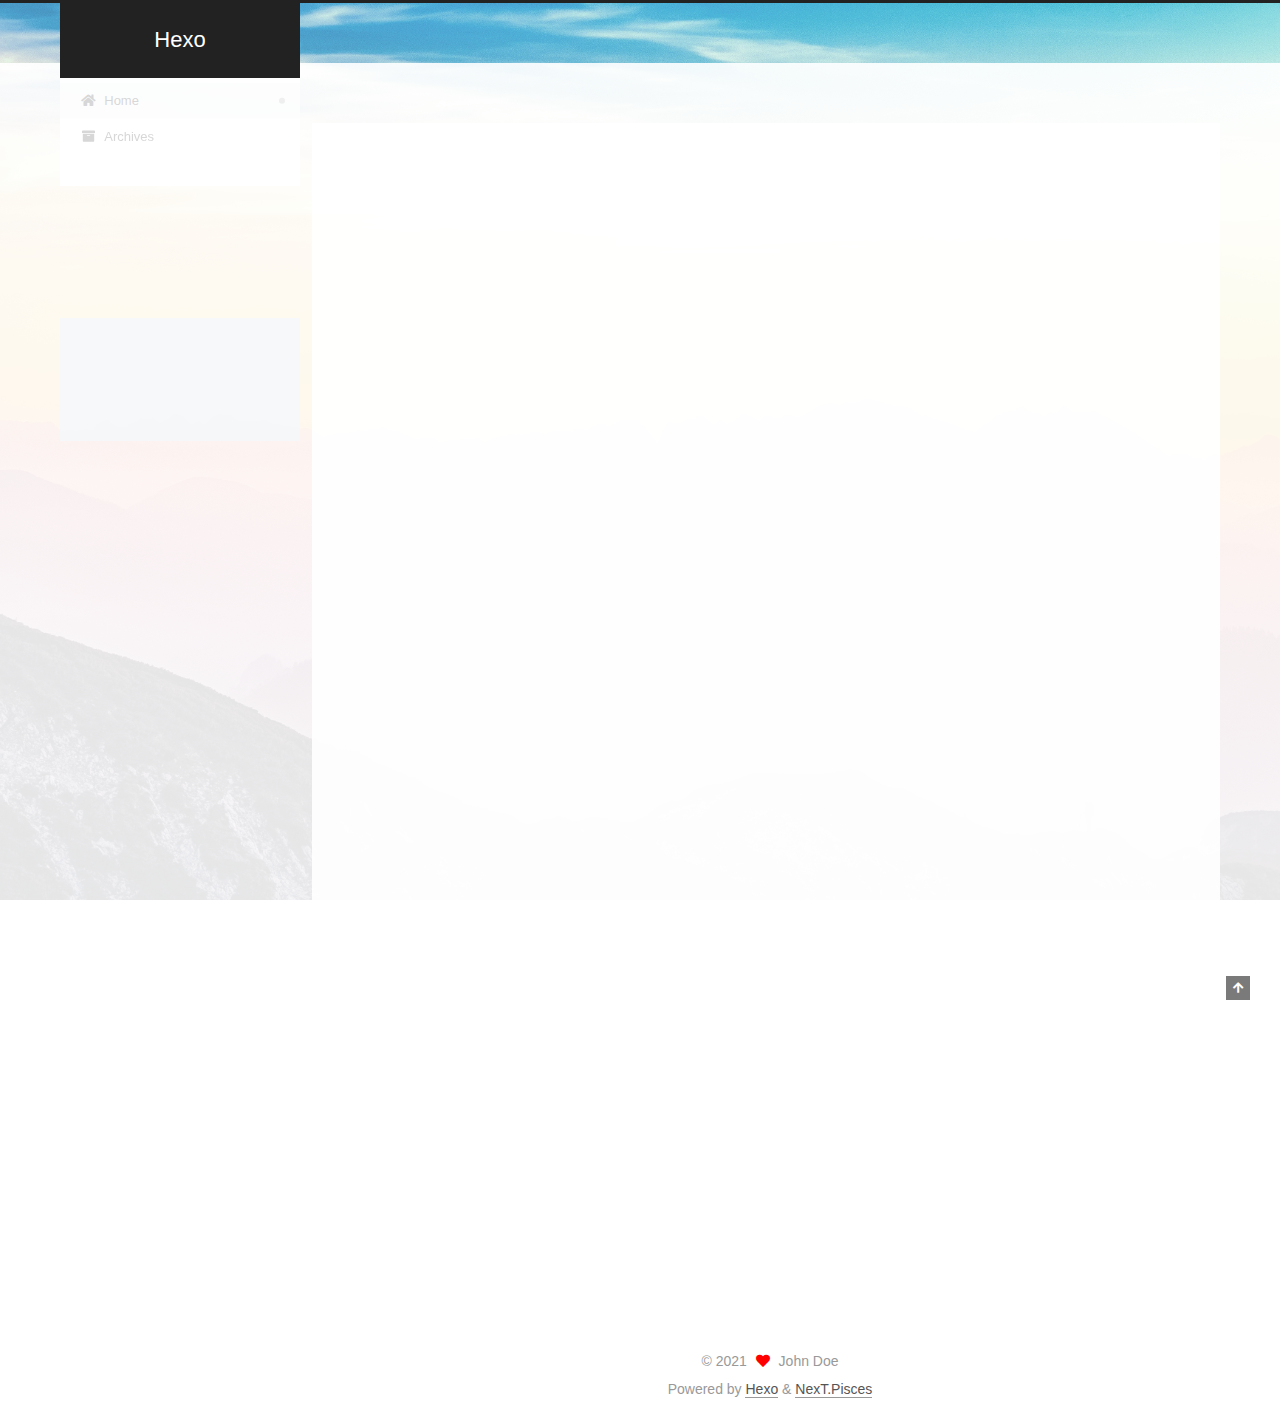
==== commit 180cbbd1: "Site updated: 2021-11-06 09:34:35" ====
--- a/index.html
+++ b/index.html
@@ -1,11 +1,25 @@
 <!DOCTYPE html>
-<html>
+<html lang="en">
 <head>
-  <meta charset="utf-8">
-  
-  
-  <title>Hexo</title>
-  <meta name="viewport" content="width=device-width, initial-scale=1, shrink-to-fit=no">
+  <meta charset="UTF-8">
+<meta name="viewport" content="width=device-width, initial-scale=1, maximum-scale=2">
+<meta name="theme-color" content="#222">
+<meta name="generator" content="Hexo 5.4.0">
+  <link rel="apple-touch-icon" sizes="180x180" href="/images/apple-touch-icon-next.png">
+  <link rel="icon" type="image/png" sizes="32x32" href="/images/favicon-32x32-next.png">
+  <link rel="icon" type="image/png" sizes="16x16" href="/images/favicon-16x16-next.png">
+  <link rel="mask-icon" href="/images/logo.svg" color="#222">
+
+<link rel="stylesheet" href="/css/main.css">
+
+
+<link rel="stylesheet" href="/lib/font-awesome/css/all.min.css">
+
+<script id="hexo-configurations">
+    var NexT = window.NexT || {};
+    var CONFIG = {"hostname":"example.com","root":"/","scheme":"Pisces","version":"7.8.0","exturl":false,"sidebar":{"position":"left","display":"post","padding":18,"offset":12,"onmobile":false},"copycode":{"enable":false,"show_result":false,"style":null},"back2top":{"enable":true,"sidebar":false,"scrollpercent":false},"bookmark":{"enable":false,"color":"#222","save":"auto"},"fancybox":false,"mediumzoom":false,"lazyload":false,"pangu":false,"comments":{"style":"tabs","active":null,"storage":true,"lazyload":false,"nav":null},"algolia":{"hits":{"per_page":10},"labels":{"input_placeholder":"Search for Posts","hits_empty":"We didn't find any results for the search: ${query}","hits_stats":"${hits} results found in ${time} ms"}},"localsearch":{"enable":false,"trigger":"auto","top_n_per_article":1,"unescape":false,"preload":false},"motion":{"enable":true,"async":false,"transition":{"post_block":"fadeIn","post_header":"slideDownIn","post_body":"slideDownIn","coll_header":"slideLeftIn","sidebar":"slideUpIn"}}};
+  </script>
+
   <meta property="og:type" content="website">
 <meta property="og:title" content="Hexo">
 <meta property="og:url" content="http://example.com/index.html">
@@ -13,83 +27,163 @@
 <meta property="og:locale" content="en_US">
 <meta property="article:author" content="John Doe">
 <meta name="twitter:card" content="summary">
-  
-    <link rel="alternate" href="/atom.xml" title="Hexo" type="application/atom+xml">
-  
-  
-    <link rel="shortcut icon" href="/favicon.png">
-  
-  
-  
-<link rel="stylesheet" href="/css/style.css">
-
-  
-    
-<link rel="stylesheet" href="/fancybox/jquery.fancybox.min.css">
-
-  
-<meta name="generator" content="Hexo 5.4.0"></head>
-
-<body>
-  <div id="container">
-    <div id="wrap">
-      <header id="header">
-  <div id="banner"></div>
-  <div id="header-outer" class="outer">
-    <div id="header-title" class="inner">
-      <h1 id="logo-wrap">
-        <a href="/" id="logo">Hexo</a>
-      </h1>
+
+<link rel="canonical" href="http://example.com/">
+
+
+<script id="page-configurations">
+  // https://hexo.io/docs/variables.html
+  CONFIG.page = {
+    sidebar: "",
+    isHome : true,
+    isPost : false,
+    lang   : 'en'
+  };
+</script>
+
+  <title>Hexo</title>
+  
+
+
+
+
+
+
+  <noscript>
+  <style>
+  .use-motion .brand,
+  .use-motion .menu-item,
+  .sidebar-inner,
+  .use-motion .post-block,
+  .use-motion .pagination,
+  .use-motion .comments,
+  .use-motion .post-header,
+  .use-motion .post-body,
+  .use-motion .collection-header { opacity: initial; }
+
+  .use-motion .site-title,
+  .use-motion .site-subtitle {
+    opacity: initial;
+    top: initial;
+  }
+
+  .use-motion .logo-line-before i { left: initial; }
+  .use-motion .logo-line-after i { right: initial; }
+  </style>
+</noscript>
+
+</head>
+
+<body itemscope itemtype="http://schema.org/WebPage">
+  <div class="container use-motion">
+    <div class="headband"></div>
+
+    <header class="header" itemscope itemtype="http://schema.org/WPHeader">
+      <div class="header-inner"><div class="site-brand-container">
+  <div class="site-nav-toggle">
+    <div class="toggle" aria-label="Toggle navigation bar">
+      <span class="toggle-line toggle-line-first"></span>
+      <span class="toggle-line toggle-line-middle"></span>
+      <span class="toggle-line toggle-line-last"></span>
+    </div>
+  </div>
+
+  <div class="site-meta">
+
+    <a href="/" class="brand" rel="start">
+      <span class="logo-line-before"><i></i></span>
+      <h1 class="site-title">Hexo</h1>
+      <span class="logo-line-after"><i></i></span>
+    </a>
+  </div>
+
+  <div class="site-nav-right">
+    <div class="toggle popup-trigger">
+    </div>
+  </div>
+</div>
+
+
+
+
+<nav class="site-nav">
+  <ul id="menu" class="main-menu menu">
+        <li class="menu-item menu-item-home">
+
+    <a href="/" rel="section"><i class="fa fa-home fa-fw"></i>Home</a>
+
+  </li>
+        <li class="menu-item menu-item-archives">
+
+    <a href="/archives/" rel="section"><i class="fa fa-archive fa-fw"></i>Archives</a>
+
+  </li>
+  </ul>
+</nav>
+
+
+
+
+</div>
+    </header>
+
+    
+  <div class="back-to-top">
+    <i class="fa fa-arrow-up"></i>
+    <span>0%</span>
+  </div>
+
+
+    <main class="main">
+      <div class="main-inner">
+        <div class="content-wrap">
+          
+
+          <div class="content index posts-expand">
+            
       
-    </div>
-    <div id="header-inner" class="inner">
-      <nav id="main-nav">
-        <a id="main-nav-toggle" class="nav-icon"></a>
-        
-          <a class="main-nav-link" href="/">Home</a>
-        
-          <a class="main-nav-link" href="/archives">Archives</a>
-        
-      </nav>
-      <nav id="sub-nav">
-        
-          <a id="nav-rss-link" class="nav-icon" href="/atom.xml" title="RSS Feed"></a>
-        
-        <a id="nav-search-btn" class="nav-icon" title="Search"></a>
-      </nav>
-      <div id="search-form-wrap">
-        <form action="//google.com/search" method="get" accept-charset="UTF-8" class="search-form"><input type="search" name="q" class="search-form-input" placeholder="Search"><button type="submit" class="search-form-submit">&#xF002;</button><input type="hidden" name="sitesearch" value="http://example.com"></form>
-      </div>
-    </div>
-  </div>
-</header>
-
-      <div class="outer">
-        <section id="main">
-  
-    <article id="post-hello-world" class="h-entry article article-type-post" itemprop="blogPost" itemscope itemtype="https://schema.org/BlogPosting">
-  <div class="article-meta">
-    <a href="/2021/11/05/hello-world/" class="article-date">
-  <time class="dt-published" datetime="2021-11-05T12:03:39.068Z" itemprop="datePublished">2021-11-05</time>
-</a>
-    
-  </div>
-  <div class="article-inner">
-    
-    
-      <header class="article-header">
-        
-  
-    <h1 itemprop="name">
-      <a class="p-name article-title" href="/2021/11/05/hello-world/">Hello World</a>
-    </h1>
-  
-
+  
+  
+  <article itemscope itemtype="http://schema.org/Article" class="post-block" lang="en">
+    <link itemprop="mainEntityOfPage" href="http://example.com/2021/11/05/hello-world/">
+
+    <span hidden itemprop="author" itemscope itemtype="http://schema.org/Person">
+      <meta itemprop="image" content="/images/avatar.gif">
+      <meta itemprop="name" content="John Doe">
+      <meta itemprop="description" content="">
+    </span>
+
+    <span hidden itemprop="publisher" itemscope itemtype="http://schema.org/Organization">
+      <meta itemprop="name" content="Hexo">
+    </span>
+      <header class="post-header">
+        <h2 class="post-title" itemprop="name headline">
+          
+            <a href="/2021/11/05/hello-world/" class="post-title-link" itemprop="url">Hello World</a>
+        </h2>
+
+        <div class="post-meta">
+            <span class="post-meta-item">
+              <span class="post-meta-item-icon">
+                <i class="far fa-calendar"></i>
+              </span>
+              <span class="post-meta-item-text">Posted on</span>
+
+              <time title="Created: 2021-11-05 20:03:39" itemprop="dateCreated datePublished" datetime="2021-11-05T20:03:39+08:00">2021-11-05</time>
+            </span>
+
+          
+
+        </div>
       </header>
-    
-    <div class="e-content article-entry" itemprop="articleBody">
+
+    
+    
+    
+    <div class="post-body" itemprop="articleBody">
+
       
-        <p>Welcome to <a target="_blank" rel="noopener" href="https://hexo.io/">Hexo</a>! This is your very first post. Check <a target="_blank" rel="noopener" href="https://hexo.io/docs/">documentation</a> for more info. If you get any problems when using Hexo, you can find the answer in <a target="_blank" rel="noopener" href="https://hexo.io/docs/troubleshooting.html">troubleshooting</a> or you can ask me on <a target="_blank" rel="noopener" href="https://github.com/hexojs/hexo/issues">GitHub</a>.</p>
+          <p>Welcome to <a target="_blank" rel="noopener" href="https://hexo.io/">Hexo</a>! This is your very first post. Check <a target="_blank" rel="noopener" href="https://hexo.io/docs/">documentation</a> for more info. If you get any problems when using Hexo, you can find the answer in <a target="_blank" rel="noopener" href="https://hexo.io/docs/troubleshooting.html">troubleshooting</a> or you can ask me on <a target="_blank" rel="noopener" href="https://github.com/hexojs/hexo/issues">GitHub</a>.</p>
 <h2 id="Quick-Start"><a href="#Quick-Start" class="headerlink" title="Quick Start"></a>Quick Start</h2><h3 id="Create-a-new-post"><a href="#Create-a-new-post" class="headerlink" title="Create a new post"></a>Create a new post</h3><pre><code class="bash">$ hexo new &quot;My New Post&quot;
 </code></pre>
 <p>More info: <a target="_blank" rel="noopener" href="https://hexo.io/docs/writing.html">Writing</a></p>
@@ -105,99 +199,171 @@
 
       
     </div>
-    <footer class="article-footer">
-      <a data-url="http://example.com/2021/11/05/hello-world/" data-id="ckvmby2pe0000e5uoeaxwdjie" data-title="Hello World" class="article-share-link">Share</a>
-      
-      
-      
+
+    
+    
+    
+      <footer class="post-footer">
+        <div class="post-eof"></div>
+      </footer>
+  </article>
+  
+  
+  
+
+
+  
+
+
+
+          </div>
+          
+
+<script>
+  window.addEventListener('tabs:register', () => {
+    let { activeClass } = CONFIG.comments;
+    if (CONFIG.comments.storage) {
+      activeClass = localStorage.getItem('comments_active') || activeClass;
+    }
+    if (activeClass) {
+      let activeTab = document.querySelector(`a[href="#comment-${activeClass}"]`);
+      if (activeTab) {
+        activeTab.click();
+      }
+    }
+  });
+  if (CONFIG.comments.storage) {
+    window.addEventListener('tabs:click', event => {
+      if (!event.target.matches('.tabs-comment .tab-content .tab-pane')) return;
+      let commentClass = event.target.classList[1];
+      localStorage.setItem('comments_active', commentClass);
+    });
+  }
+</script>
+
+        </div>
+          
+  
+  <div class="toggle sidebar-toggle">
+    <span class="toggle-line toggle-line-first"></span>
+    <span class="toggle-line toggle-line-middle"></span>
+    <span class="toggle-line toggle-line-last"></span>
+  </div>
+
+  <aside class="sidebar">
+    <div class="sidebar-inner">
+
+      <ul class="sidebar-nav motion-element">
+        <li class="sidebar-nav-toc">
+          Table of Contents
+        </li>
+        <li class="sidebar-nav-overview">
+          Overview
+        </li>
+      </ul>
+
+      <!--noindex-->
+      <div class="post-toc-wrap sidebar-panel">
+      </div>
+      <!--/noindex-->
+
+      <div class="site-overview-wrap sidebar-panel">
+        <div class="site-author motion-element" itemprop="author" itemscope itemtype="http://schema.org/Person">
+  <p class="site-author-name" itemprop="name">John Doe</p>
+  <div class="site-description" itemprop="description"></div>
+</div>
+<div class="site-state-wrap motion-element">
+  <nav class="site-state">
+      <div class="site-state-item site-state-posts">
+          <a href="/archives/">
+        
+          <span class="site-state-item-count">1</span>
+          <span class="site-state-item-name">posts</span>
+        </a>
+      </div>
+  </nav>
+</div>
+
+
+
+      </div>
+
+    </div>
+  </aside>
+  <div id="sidebar-dimmer"></div>
+
+
+      </div>
+    </main>
+
+    <footer class="footer">
+      <div class="footer-inner">
+        
+
+        
+
+<div class="copyright">
+  
+  &copy; 
+  <span itemprop="copyrightYear">2021</span>
+  <span class="with-love">
+    <i class="fa fa-heart"></i>
+  </span>
+  <span class="author" itemprop="copyrightHolder">John Doe</span>
+</div>
+  <div class="powered-by">Powered by <a href="https://hexo.io/" class="theme-link" rel="noopener" target="_blank">Hexo</a> & <a href="https://pisces.theme-next.org/" class="theme-link" rel="noopener" target="_blank">NexT.Pisces</a>
+  </div>
+
+        
+
+
+
+
+
+
+
+
+      </div>
     </footer>
   </div>
-  
-</article>
-
-
-
-  
-
-
-</section>
-        
-          <aside id="sidebar">
-  
-    
-
-  
-    
-
-  
-    
-  
-    
-  <div class="widget-wrap">
-    <h3 class="widget-title">Archives</h3>
-    <div class="widget">
-      <ul class="archive-list"><li class="archive-list-item"><a class="archive-list-link" href="/archives/2021/11/">November 2021</a></li></ul>
-    </div>
-  </div>
-
-
-  
-    
-  <div class="widget-wrap">
-    <h3 class="widget-title">Recent Posts</h3>
-    <div class="widget">
-      <ul>
-        
-          <li>
-            <a href="/2021/11/05/hello-world/">Hello World</a>
-          </li>
-        
-      </ul>
-    </div>
-  </div>
-
-  
-</aside>
-        
-      </div>
-      <footer id="footer">
-  
-  <div class="outer">
-    <div id="footer-info" class="inner">
-      
-      &copy; 2021 John Doe<br>
-      Powered by <a href="https://hexo.io/" target="_blank">Hexo</a>
-    </div>
-  </div>
-</footer>
-
-    </div>
-    <nav id="mobile-nav">
-  
-    <a href="/" class="mobile-nav-link">Home</a>
-  
-    <a href="/archives" class="mobile-nav-link">Archives</a>
-  
-</nav>
-    
-
-
-<script src="/js/jquery-3.4.1.min.js"></script>
-
-
-
-  
-<script src="/fancybox/jquery.fancybox.min.js"></script>
-
-
-
-
-<script src="/js/script.js"></script>
-
-
-
-
-
-  </div>
+
+  
+  <script src="/lib/anime.min.js"></script>
+  <script src="/lib/velocity/velocity.min.js"></script>
+  <script src="/lib/velocity/velocity.ui.min.js"></script>
+
+<script src="/js/utils.js"></script>
+
+<script src="/js/motion.js"></script>
+
+
+<script src="/js/schemes/pisces.js"></script>
+
+
+<script src="/js/next-boot.js"></script>
+
+
+
+
+  
+
+
+
+
+
+
+
+
+
+
+
+
+
+
+
+  
+
+  
+
 </body>
-</html>+</html>
--- a/css/main.css
+++ b/css/main.css
@@ -0,0 +1,2469 @@
+:root {
+  --body-bg-color: #f5f7f9;
+  --content-bg-color: #fff;
+  --card-bg-color: #f5f5f5;
+  --text-color: #555;
+  --blockquote-color: #666;
+  --link-color: #555;
+  --link-hover-color: #222;
+  --brand-color: #fff;
+  --brand-hover-color: #fff;
+  --table-row-odd-bg-color: #f9f9f9;
+  --table-row-hover-bg-color: #f5f5f5;
+  --menu-item-bg-color: #f5f5f5;
+  --btn-default-bg: #fff;
+  --btn-default-color: #555;
+  --btn-default-border-color: #555;
+  --btn-default-hover-bg: #222;
+  --btn-default-hover-color: #fff;
+  --btn-default-hover-border-color: #222;
+}
+html {
+  line-height: 1.15; /* 1 */
+  -webkit-text-size-adjust: 100%; /* 2 */
+}
+body {
+  margin: 0;
+}
+main {
+  display: block;
+}
+h1 {
+  font-size: 2em;
+  margin: 0.67em 0;
+}
+hr {
+  box-sizing: content-box; /* 1 */
+  height: 0; /* 1 */
+  overflow: visible; /* 2 */
+}
+pre {
+  font-family: monospace, monospace; /* 1 */
+  font-size: 1em; /* 2 */
+}
+a {
+  background: transparent;
+}
+abbr[title] {
+  border-bottom: none; /* 1 */
+  text-decoration: underline; /* 2 */
+  text-decoration: underline dotted; /* 2 */
+}
+b,
+strong {
+  font-weight: bolder;
+}
+code,
+kbd,
+samp {
+  font-family: monospace, monospace; /* 1 */
+  font-size: 1em; /* 2 */
+}
+small {
+  font-size: 80%;
+}
+sub,
+sup {
+  font-size: 75%;
+  line-height: 0;
+  position: relative;
+  vertical-align: baseline;
+}
+sub {
+  bottom: -0.25em;
+}
+sup {
+  top: -0.5em;
+}
+img {
+  border-style: none;
+}
+button,
+input,
+optgroup,
+select,
+textarea {
+  font-family: inherit; /* 1 */
+  font-size: 100%; /* 1 */
+  line-height: 1.15; /* 1 */
+  margin: 0; /* 2 */
+}
+button,
+input {
+/* 1 */
+  overflow: visible;
+}
+button,
+select {
+/* 1 */
+  text-transform: none;
+}
+button,
+[type='button'],
+[type='reset'],
+[type='submit'] {
+  -webkit-appearance: button;
+}
+button::-moz-focus-inner,
+[type='button']::-moz-focus-inner,
+[type='reset']::-moz-focus-inner,
+[type='submit']::-moz-focus-inner {
+  border-style: none;
+  padding: 0;
+}
+button:-moz-focusring,
+[type='button']:-moz-focusring,
+[type='reset']:-moz-focusring,
+[type='submit']:-moz-focusring {
+  outline: 1px dotted ButtonText;
+}
+fieldset {
+  padding: 0.35em 0.75em 0.625em;
+}
+legend {
+  box-sizing: border-box; /* 1 */
+  color: inherit; /* 2 */
+  display: table; /* 1 */
+  max-width: 100%; /* 1 */
+  padding: 0; /* 3 */
+  white-space: normal; /* 1 */
+}
+progress {
+  vertical-align: baseline;
+}
+textarea {
+  overflow: auto;
+}
+[type='checkbox'],
+[type='radio'] {
+  box-sizing: border-box; /* 1 */
+  padding: 0; /* 2 */
+}
+[type='number']::-webkit-inner-spin-button,
+[type='number']::-webkit-outer-spin-button {
+  height: auto;
+}
+[type='search'] {
+  outline-offset: -2px; /* 2 */
+  -webkit-appearance: textfield; /* 1 */
+}
+[type='search']::-webkit-search-decoration {
+  -webkit-appearance: none;
+}
+::-webkit-file-upload-button {
+  font: inherit; /* 2 */
+  -webkit-appearance: button; /* 1 */
+}
+details {
+  display: block;
+}
+summary {
+  display: list-item;
+}
+template {
+  display: none;
+}
+[hidden] {
+  display: none;
+}
+::selection {
+  background: #262a30;
+  color: #eee;
+}
+html,
+body {
+  height: 100%;
+}
+body {
+  background: var(--body-bg-color);
+  color: var(--text-color);
+  font-family: 'Lato', "PingFang SC", "Microsoft YaHei", sans-serif;
+  font-size: 1em;
+  line-height: 2;
+}
+@media (max-width: 991px) {
+  body {
+    padding-left: 0 !important;
+    padding-right: 0 !important;
+  }
+}
+h1,
+h2,
+h3,
+h4,
+h5,
+h6 {
+  font-family: 'Lato', "PingFang SC", "Microsoft YaHei", sans-serif;
+  font-weight: bold;
+  line-height: 1.5;
+  margin: 20px 0 15px;
+}
+h1 {
+  font-size: 1.5em;
+}
+h2 {
+  font-size: 1.375em;
+}
+h3 {
+  font-size: 1.25em;
+}
+h4 {
+  font-size: 1.125em;
+}
+h5 {
+  font-size: 1em;
+}
+h6 {
+  font-size: 0.875em;
+}
+p {
+  margin: 0 0 20px 0;
+}
+a,
+span.exturl {
+  border-bottom: 1px solid #999;
+  color: var(--link-color);
+  outline: 0;
+  text-decoration: none;
+  overflow-wrap: break-word;
+  word-wrap: break-word;
+  cursor: pointer;
+}
+a:hover,
+span.exturl:hover {
+  border-bottom-color: var(--link-hover-color);
+  color: var(--link-hover-color);
+}
+iframe,
+img,
+video {
+  display: block;
+  margin-left: auto;
+  margin-right: auto;
+  max-width: 100%;
+}
+hr {
+  background-image: repeating-linear-gradient(-45deg, #ddd, #ddd 4px, transparent 4px, transparent 8px);
+  border: 0;
+  height: 3px;
+  margin: 40px 0;
+}
+blockquote {
+  border-left: 4px solid #ddd;
+  color: var(--blockquote-color);
+  margin: 0;
+  padding: 0 15px;
+}
+blockquote cite::before {
+  content: '-';
+  padding: 0 5px;
+}
+dt {
+  font-weight: bold;
+}
+dd {
+  margin: 0;
+  padding: 0;
+}
+kbd {
+  background-color: #f5f5f5;
+  background-image: linear-gradient(#eee, #fff, #eee);
+  border: 1px solid #ccc;
+  border-radius: 0.2em;
+  box-shadow: 0.1em 0.1em 0.2em rgba(0,0,0,0.1);
+  color: #555;
+  font-family: inherit;
+  padding: 0.1em 0.3em;
+  white-space: nowrap;
+}
+.table-container {
+  overflow: auto;
+}
+table {
+  border-collapse: collapse;
+  border-spacing: 0;
+  font-size: 0.875em;
+  margin: 0 0 20px 0;
+  width: 100%;
+}
+tbody tr:nth-of-type(odd) {
+  background: var(--table-row-odd-bg-color);
+}
+tbody tr:hover {
+  background: var(--table-row-hover-bg-color);
+}
+caption,
+th,
+td {
+  font-weight: normal;
+  padding: 8px;
+  vertical-align: middle;
+}
+th,
+td {
+  border: 1px solid #ddd;
+  border-bottom: 3px solid #ddd;
+}
+th {
+  font-weight: 700;
+  padding-bottom: 10px;
+}
+td {
+  border-bottom-width: 1px;
+}
+.btn {
+  background: var(--btn-default-bg);
+  border: 2px solid var(--btn-default-border-color);
+  border-radius: 2px;
+  color: var(--btn-default-color);
+  display: inline-block;
+  font-size: 0.875em;
+  line-height: 2;
+  padding: 0 20px;
+  text-decoration: none;
+  transition-property: background-color;
+  transition-delay: 0s;
+  transition-duration: 0.2s;
+  transition-timing-function: ease-in-out;
+}
+.btn:hover {
+  background: var(--btn-default-hover-bg);
+  border-color: var(--btn-default-hover-border-color);
+  color: var(--btn-default-hover-color);
+}
+.btn + .btn {
+  margin: 0 0 8px 8px;
+}
+.btn .fa-fw {
+  text-align: left;
+  width: 1.285714285714286em;
+}
+.toggle {
+  line-height: 0;
+}
+.toggle .toggle-line {
+  background: #fff;
+  display: inline-block;
+  height: 2px;
+  left: 0;
+  position: relative;
+  top: 0;
+  transition: all 0.4s;
+  vertical-align: top;
+  width: 100%;
+}
+.toggle .toggle-line:not(:first-child) {
+  margin-top: 3px;
+}
+.toggle.toggle-arrow .toggle-line-first {
+  left: 50%;
+  top: 2px;
+  transform: rotate(45deg);
+  width: 50%;
+}
+.toggle.toggle-arrow .toggle-line-middle {
+  left: 2px;
+  width: 90%;
+}
+.toggle.toggle-arrow .toggle-line-last {
+  left: 50%;
+  top: -2px;
+  transform: rotate(-45deg);
+  width: 50%;
+}
+.toggle.toggle-close .toggle-line-first {
+  transform: rotate(-45deg);
+  top: 5px;
+}
+.toggle.toggle-close .toggle-line-middle {
+  opacity: 0;
+}
+.toggle.toggle-close .toggle-line-last {
+  transform: rotate(45deg);
+  top: -5px;
+}
+.highlight,
+pre {
+  background: #f7f7f7;
+  color: #4d4d4c;
+  line-height: 1.6;
+  margin: 0 auto 20px;
+}
+pre,
+code {
+  font-family: consolas, Menlo, monospace, "PingFang SC", "Microsoft YaHei";
+}
+code {
+  background: #eee;
+  border-radius: 3px;
+  color: #555;
+  padding: 2px 4px;
+  overflow-wrap: break-word;
+  word-wrap: break-word;
+}
+.highlight *::selection {
+  background: #d6d6d6;
+}
+.highlight pre {
+  border: 0;
+  margin: 0;
+  padding: 10px 0;
+}
+.highlight table {
+  border: 0;
+  margin: 0;
+  width: auto;
+}
+.highlight td {
+  border: 0;
+  padding: 0;
+}
+.highlight figcaption {
+  background: #eff2f3;
+  color: #4d4d4c;
+  display: flex;
+  font-size: 0.875em;
+  justify-content: space-between;
+  line-height: 1.2;
+  padding: 0.5em;
+}
+.highlight figcaption a {
+  color: #4d4d4c;
+}
+.highlight figcaption a:hover {
+  border-bottom-color: #4d4d4c;
+}
+.highlight .gutter {
+  -moz-user-select: none;
+  -ms-user-select: none;
+  -webkit-user-select: none;
+  user-select: none;
+}
+.highlight .gutter pre {
+  background: #eff2f3;
+  color: #869194;
+  padding-left: 10px;
+  padding-right: 10px;
+  text-align: right;
+}
+.highlight .code pre {
+  background: #f7f7f7;
+  padding-left: 10px;
+  width: 100%;
+}
+.gist table {
+  width: auto;
+}
+.gist table td {
+  border: 0;
+}
+pre {
+  overflow: auto;
+  padding: 10px;
+}
+pre code {
+  background: none;
+  color: #4d4d4c;
+  font-size: 0.875em;
+  padding: 0;
+  text-shadow: none;
+}
+pre .deletion {
+  background: #fdd;
+}
+pre .addition {
+  background: #dfd;
+}
+pre .meta {
+  color: #eab700;
+  -moz-user-select: none;
+  -ms-user-select: none;
+  -webkit-user-select: none;
+  user-select: none;
+}
+pre .comment {
+  color: #8e908c;
+}
+pre .variable,
+pre .attribute,
+pre .tag,
+pre .name,
+pre .regexp,
+pre .ruby .constant,
+pre .xml .tag .title,
+pre .xml .pi,
+pre .xml .doctype,
+pre .html .doctype,
+pre .css .id,
+pre .css .class,
+pre .css .pseudo {
+  color: #c82829;
+}
+pre .number,
+pre .preprocessor,
+pre .built_in,
+pre .builtin-name,
+pre .literal,
+pre .params,
+pre .constant,
+pre .command {
+  color: #f5871f;
+}
+pre .ruby .class .title,
+pre .css .rules .attribute,
+pre .string,
+pre .symbol,
+pre .value,
+pre .inheritance,
+pre .header,
+pre .ruby .symbol,
+pre .xml .cdata,
+pre .special,
+pre .formula {
+  color: #718c00;
+}
+pre .title,
+pre .css .hexcolor {
+  color: #3e999f;
+}
+pre .function,
+pre .python .decorator,
+pre .python .title,
+pre .ruby .function .title,
+pre .ruby .title .keyword,
+pre .perl .sub,
+pre .javascript .title,
+pre .coffeescript .title {
+  color: #4271ae;
+}
+pre .keyword,
+pre .javascript .function {
+  color: #8959a8;
+}
+.blockquote-center {
+  border-left: none;
+  margin: 40px 0;
+  padding: 0;
+  position: relative;
+  text-align: center;
+}
+.blockquote-center .fa {
+  display: block;
+  opacity: 0.6;
+  position: absolute;
+  width: 100%;
+}
+.blockquote-center .fa-quote-left {
+  border-top: 1px solid #ccc;
+  text-align: left;
+  top: -20px;
+}
+.blockquote-center .fa-quote-right {
+  border-bottom: 1px solid #ccc;
+  text-align: right;
+  bottom: -20px;
+}
+.blockquote-center p,
+.blockquote-center div {
+  text-align: center;
+}
+.post-body .group-picture img {
+  margin: 0 auto;
+  padding: 0 3px;
+}
+.group-picture-row {
+  margin-bottom: 6px;
+  overflow: hidden;
+}
+.group-picture-column {
+  float: left;
+  margin-bottom: 10px;
+}
+.post-body .label {
+  color: #555;
+  display: inline;
+  padding: 0 2px;
+}
+.post-body .label.default {
+  background: #f0f0f0;
+}
+.post-body .label.primary {
+  background: #efe6f7;
+}
+.post-body .label.info {
+  background: #e5f2f8;
+}
+.post-body .label.success {
+  background: #e7f4e9;
+}
+.post-body .label.warning {
+  background: #fcf6e1;
+}
+.post-body .label.danger {
+  background: #fae8eb;
+}
+.post-body .tabs {
+  margin-bottom: 20px;
+}
+.post-body .tabs,
+.tabs-comment {
+  display: block;
+  padding-top: 10px;
+  position: relative;
+}
+.post-body .tabs ul.nav-tabs,
+.tabs-comment ul.nav-tabs {
+  display: flex;
+  flex-wrap: wrap;
+  margin: 0;
+  margin-bottom: -1px;
+  padding: 0;
+}
+@media (max-width: 413px) {
+  .post-body .tabs ul.nav-tabs,
+  .tabs-comment ul.nav-tabs {
+    display: block;
+    margin-bottom: 5px;
+  }
+}
+.post-body .tabs ul.nav-tabs li.tab,
+.tabs-comment ul.nav-tabs li.tab {
+  border-bottom: 1px solid #ddd;
+  border-left: 1px solid transparent;
+  border-right: 1px solid transparent;
+  border-top: 3px solid transparent;
+  flex-grow: 1;
+  list-style-type: none;
+  border-radius: 0 0 0 0;
+}
+@media (max-width: 413px) {
+  .post-body .tabs ul.nav-tabs li.tab,
+  .tabs-comment ul.nav-tabs li.tab {
+    border-bottom: 1px solid transparent;
+    border-left: 3px solid transparent;
+    border-right: 1px solid transparent;
+    border-top: 1px solid transparent;
+  }
+}
+@media (max-width: 413px) {
+  .post-body .tabs ul.nav-tabs li.tab,
+  .tabs-comment ul.nav-tabs li.tab {
+    border-radius: 0;
+  }
+}
+.post-body .tabs ul.nav-tabs li.tab a,
+.tabs-comment ul.nav-tabs li.tab a {
+  border-bottom: initial;
+  display: block;
+  line-height: 1.8;
+  outline: 0;
+  padding: 0.25em 0.75em;
+  text-align: center;
+  transition-delay: 0s;
+  transition-duration: 0.2s;
+  transition-timing-function: ease-out;
+}
+.post-body .tabs ul.nav-tabs li.tab a i,
+.tabs-comment ul.nav-tabs li.tab a i {
+  width: 1.285714285714286em;
+}
+.post-body .tabs ul.nav-tabs li.tab.active,
+.tabs-comment ul.nav-tabs li.tab.active {
+  border-bottom: 1px solid transparent;
+  border-left: 1px solid #ddd;
+  border-right: 1px solid #ddd;
+  border-top: 3px solid #fc6423;
+}
+@media (max-width: 413px) {
+  .post-body .tabs ul.nav-tabs li.tab.active,
+  .tabs-comment ul.nav-tabs li.tab.active {
+    border-bottom: 1px solid #ddd;
+    border-left: 3px solid #fc6423;
+    border-right: 1px solid #ddd;
+    border-top: 1px solid #ddd;
+  }
+}
+.post-body .tabs ul.nav-tabs li.tab.active a,
+.tabs-comment ul.nav-tabs li.tab.active a {
+  color: var(--link-color);
+  cursor: default;
+}
+.post-body .tabs .tab-content .tab-pane,
+.tabs-comment .tab-content .tab-pane {
+  border: 1px solid #ddd;
+  border-top: 0;
+  padding: 20px 20px 0 20px;
+  border-radius: 0;
+}
+.post-body .tabs .tab-content .tab-pane:not(.active),
+.tabs-comment .tab-content .tab-pane:not(.active) {
+  display: none;
+}
+.post-body .tabs .tab-content .tab-pane.active,
+.tabs-comment .tab-content .tab-pane.active {
+  display: block;
+}
+.post-body .tabs .tab-content .tab-pane.active:nth-of-type(1),
+.tabs-comment .tab-content .tab-pane.active:nth-of-type(1) {
+  border-radius: 0 0 0 0;
+}
+@media (max-width: 413px) {
+  .post-body .tabs .tab-content .tab-pane.active:nth-of-type(1),
+  .tabs-comment .tab-content .tab-pane.active:nth-of-type(1) {
+    border-radius: 0;
+  }
+}
+.post-body .note {
+  border-radius: 3px;
+  margin-bottom: 20px;
+  padding: 1em;
+  position: relative;
+  border: 1px solid #eee;
+  border-left-width: 5px;
+}
+.post-body .note h2,
+.post-body .note h3,
+.post-body .note h4,
+.post-body .note h5,
+.post-body .note h6 {
+  margin-top: 0;
+  border-bottom: initial;
+  margin-bottom: 0;
+  padding-top: 0;
+}
+.post-body .note p:first-child,
+.post-body .note ul:first-child,
+.post-body .note ol:first-child,
+.post-body .note table:first-child,
+.post-body .note pre:first-child,
+.post-body .note blockquote:first-child,
+.post-body .note img:first-child {
+  margin-top: 0;
+}
+.post-body .note p:last-child,
+.post-body .note ul:last-child,
+.post-body .note ol:last-child,
+.post-body .note table:last-child,
+.post-body .note pre:last-child,
+.post-body .note blockquote:last-child,
+.post-body .note img:last-child {
+  margin-bottom: 0;
+}
+.post-body .note.default {
+  border-left-color: #777;
+}
+.post-body .note.default h2,
+.post-body .note.default h3,
+.post-body .note.default h4,
+.post-body .note.default h5,
+.post-body .note.default h6 {
+  color: #777;
+}
+.post-body .note.primary {
+  border-left-color: #6f42c1;
+}
+.post-body .note.primary h2,
+.post-body .note.primary h3,
+.post-body .note.primary h4,
+.post-body .note.primary h5,
+.post-body .note.primary h6 {
+  color: #6f42c1;
+}
+.post-body .note.info {
+  border-left-color: #428bca;
+}
+.post-body .note.info h2,
+.post-body .note.info h3,
+.post-body .note.info h4,
+.post-body .note.info h5,
+.post-body .note.info h6 {
+  color: #428bca;
+}
+.post-body .note.success {
+  border-left-color: #5cb85c;
+}
+.post-body .note.success h2,
+.post-body .note.success h3,
+.post-body .note.success h4,
+.post-body .note.success h5,
+.post-body .note.success h6 {
+  color: #5cb85c;
+}
+.post-body .note.warning {
+  border-left-color: #f0ad4e;
+}
+.post-body .note.warning h2,
+.post-body .note.warning h3,
+.post-body .note.warning h4,
+.post-body .note.warning h5,
+.post-body .note.warning h6 {
+  color: #f0ad4e;
+}
+.post-body .note.danger {
+  border-left-color: #d9534f;
+}
+.post-body .note.danger h2,
+.post-body .note.danger h3,
+.post-body .note.danger h4,
+.post-body .note.danger h5,
+.post-body .note.danger h6 {
+  color: #d9534f;
+}
+.pagination .prev,
+.pagination .next,
+.pagination .page-number,
+.pagination .space {
+  display: inline-block;
+  margin: 0 10px;
+  padding: 0 11px;
+  position: relative;
+  top: -1px;
+}
+@media (max-width: 767px) {
+  .pagination .prev,
+  .pagination .next,
+  .pagination .page-number,
+  .pagination .space {
+    margin: 0 5px;
+  }
+}
+.pagination {
+  border-top: 1px solid #eee;
+  margin: 120px 0 0;
+  text-align: center;
+}
+.pagination .prev,
+.pagination .next,
+.pagination .page-number {
+  border-bottom: 0;
+  border-top: 1px solid #eee;
+  transition-property: border-color;
+  transition-delay: 0s;
+  transition-duration: 0.2s;
+  transition-timing-function: ease-in-out;
+}
+.pagination .prev:hover,
+.pagination .next:hover,
+.pagination .page-number:hover {
+  border-top-color: #222;
+}
+.pagination .space {
+  margin: 0;
+  padding: 0;
+}
+.pagination .prev {
+  margin-left: 0;
+}
+.pagination .next {
+  margin-right: 0;
+}
+.pagination .page-number.current {
+  background: #ccc;
+  border-top-color: #ccc;
+  color: #fff;
+}
+@media (max-width: 767px) {
+  .pagination {
+    border-top: none;
+  }
+  .pagination .prev,
+  .pagination .next,
+  .pagination .page-number {
+    border-bottom: 1px solid #eee;
+    border-top: 0;
+    margin-bottom: 10px;
+    padding: 0 10px;
+  }
+  .pagination .prev:hover,
+  .pagination .next:hover,
+  .pagination .page-number:hover {
+    border-bottom-color: #222;
+  }
+}
+.comments {
+  margin-top: 60px;
+  overflow: hidden;
+}
+.comment-button-group {
+  display: flex;
+  flex-wrap: wrap-reverse;
+  justify-content: center;
+  margin: 1em 0;
+}
+.comment-button-group .comment-button {
+  margin: 0.1em 0.2em;
+}
+.comment-button-group .comment-button.active {
+  background: var(--btn-default-hover-bg);
+  border-color: var(--btn-default-hover-border-color);
+  color: var(--btn-default-hover-color);
+}
+.comment-position {
+  display: none;
+}
+.comment-position.active {
+  display: block;
+}
+.tabs-comment {
+  background: var(--content-bg-color);
+  margin-top: 4em;
+  padding-top: 0;
+}
+.tabs-comment .comments {
+  border: 0;
+  box-shadow: none;
+  margin-top: 0;
+  padding-top: 0;
+}
+.container {
+  min-height: 100%;
+  position: relative;
+}
+.main-inner {
+  margin: 0 auto;
+  width: calc(100% - 20px);
+}
+@media (min-width: 1200px) {
+  .main-inner {
+    width: 1160px;
+  }
+}
+@media (min-width: 1600px) {
+  .main-inner {
+    width: 73%;
+  }
+}
+@media (max-width: 767px) {
+  .content-wrap {
+    padding: 0 20px;
+  }
+}
+.header {
+  background: transparent;
+}
+.header-inner {
+  margin: 0 auto;
+  width: calc(100% - 20px);
+}
+@media (min-width: 1200px) {
+  .header-inner {
+    width: 1160px;
+  }
+}
+@media (min-width: 1600px) {
+  .header-inner {
+    width: 73%;
+  }
+}
+.site-brand-container {
+  display: flex;
+  flex-shrink: 0;
+  padding: 0 10px;
+}
+.headband {
+  background: #222;
+  height: 3px;
+}
+.site-meta {
+  flex-grow: 1;
+  text-align: center;
+}
+@media (max-width: 767px) {
+  .site-meta {
+    text-align: center;
+  }
+}
+.brand {
+  border-bottom: none;
+  color: var(--brand-color);
+  display: inline-block;
+  line-height: 1.375em;
+  padding: 0 40px;
+  position: relative;
+}
+.brand:hover {
+  color: var(--brand-hover-color);
+}
+.site-title {
+  font-family: 'Lato', "PingFang SC", "Microsoft YaHei", sans-serif;
+  font-size: 1.375em;
+  font-weight: normal;
+  margin: 0;
+}
+.site-subtitle {
+  color: #ddd;
+  font-size: 0.8125em;
+  margin: 10px 0;
+}
+.use-motion .brand {
+  opacity: 0;
+}
+.use-motion .site-title,
+.use-motion .site-subtitle,
+.use-motion .custom-logo-image {
+  opacity: 0;
+  position: relative;
+  top: -10px;
+}
+.site-nav-toggle,
+.site-nav-right {
+  display: none;
+}
+@media (max-width: 767px) {
+  .site-nav-toggle,
+  .site-nav-right {
+    display: flex;
+    flex-direction: column;
+    justify-content: center;
+  }
+}
+.site-nav-toggle .toggle,
+.site-nav-right .toggle {
+  color: var(--text-color);
+  padding: 10px;
+  width: 22px;
+}
+.site-nav-toggle .toggle .toggle-line,
+.site-nav-right .toggle .toggle-line {
+  background: var(--text-color);
+  border-radius: 1px;
+}
+.site-nav {
+  display: block;
+}
+@media (max-width: 767px) {
+  .site-nav {
+    clear: both;
+    display: none;
+  }
+}
+.site-nav.site-nav-on {
+  display: block;
+}
+.menu {
+  margin-top: 20px;
+  padding-left: 0;
+  text-align: center;
+}
+.menu-item {
+  display: inline-block;
+  list-style: none;
+  margin: 0 10px;
+}
+@media (max-width: 767px) {
+  .menu-item {
+    display: block;
+    margin-top: 10px;
+  }
+  .menu-item.menu-item-search {
+    display: none;
+  }
+}
+.menu-item a,
+.menu-item span.exturl {
+  border-bottom: 0;
+  display: block;
+  font-size: 0.8125em;
+  transition-property: border-color;
+  transition-delay: 0s;
+  transition-duration: 0.2s;
+  transition-timing-function: ease-in-out;
+}
+@media (hover: none) {
+  .menu-item a:hover,
+  .menu-item span.exturl:hover {
+    border-bottom-color: transparent !important;
+  }
+}
+.menu-item .fa,
+.menu-item .fab,
+.menu-item .far,
+.menu-item .fas {
+  margin-right: 8px;
+}
+.menu-item .badge {
+  display: inline-block;
+  font-weight: bold;
+  line-height: 1;
+  margin-left: 0.35em;
+  margin-top: 0.35em;
+  text-align: center;
+  white-space: nowrap;
+}
+@media (max-width: 767px) {
+  .menu-item .badge {
+    float: right;
+    margin-left: 0;
+  }
+}
+.menu-item-active a,
+.menu .menu-item a:hover,
+.menu .menu-item span.exturl:hover {
+  background: var(--menu-item-bg-color);
+}
+.use-motion .menu-item {
+  opacity: 0;
+}
+.sidebar {
+  background: #222;
+  bottom: 0;
+  box-shadow: inset 0 2px 6px #000;
+  position: fixed;
+  top: 0;
+}
+@media (max-width: 991px) {
+  .sidebar {
+    display: none;
+  }
+}
+.sidebar-inner {
+  color: #999;
+  padding: 18px 10px;
+  text-align: center;
+}
+.cc-license {
+  margin-top: 10px;
+  text-align: center;
+}
+.cc-license .cc-opacity {
+  border-bottom: none;
+  opacity: 0.7;
+}
+.cc-license .cc-opacity:hover {
+  opacity: 0.9;
+}
+.cc-license img {
+  display: inline-block;
+}
+.site-author-image {
+  border: 1px solid #eee;
+  display: block;
+  margin: 0 auto;
+  max-width: 120px;
+  padding: 2px;
+}
+.site-author-name {
+  color: var(--text-color);
+  font-weight: 600;
+  margin: 0;
+  text-align: center;
+}
+.site-description {
+  color: #999;
+  font-size: 0.8125em;
+  margin-top: 0;
+  text-align: center;
+}
+.links-of-author {
+  margin-top: 15px;
+}
+.links-of-author a,
+.links-of-author span.exturl {
+  border-bottom-color: #555;
+  display: inline-block;
+  font-size: 0.8125em;
+  margin-bottom: 10px;
+  margin-right: 10px;
+  vertical-align: middle;
+}
+.links-of-author a::before,
+.links-of-author span.exturl::before {
+  background: #ff2bcf;
+  border-radius: 50%;
+  content: ' ';
+  display: inline-block;
+  height: 4px;
+  margin-right: 3px;
+  vertical-align: middle;
+  width: 4px;
+}
+.sidebar-button {
+  margin-top: 15px;
+}
+.sidebar-button a {
+  border: 1px solid #fc6423;
+  border-radius: 4px;
+  color: #fc6423;
+  display: inline-block;
+  padding: 0 15px;
+}
+.sidebar-button a .fa,
+.sidebar-button a .fab,
+.sidebar-button a .far,
+.sidebar-button a .fas {
+  margin-right: 5px;
+}
+.sidebar-button a:hover {
+  background: #fc6423;
+  border: 1px solid #fc6423;
+  color: #fff;
+}
+.sidebar-button a:hover .fa,
+.sidebar-button a:hover .fab,
+.sidebar-button a:hover .far,
+.sidebar-button a:hover .fas {
+  color: #fff;
+}
+.links-of-blogroll {
+  font-size: 0.8125em;
+  margin-top: 10px;
+}
+.links-of-blogroll-title {
+  font-size: 0.875em;
+  font-weight: 600;
+  margin-top: 0;
+}
+.links-of-blogroll-list {
+  list-style: none;
+  margin: 0;
+  padding: 0;
+}
+#sidebar-dimmer {
+  display: none;
+}
+@media (max-width: 767px) {
+  #sidebar-dimmer {
+    background: #000;
+    display: block;
+    height: 100%;
+    left: 100%;
+    opacity: 0;
+    position: fixed;
+    top: 0;
+    width: 100%;
+    z-index: 1100;
+  }
+  .sidebar-active + #sidebar-dimmer {
+    opacity: 0.7;
+    transform: translateX(-100%);
+    transition: opacity 0.5s;
+  }
+}
+.sidebar-nav {
+  margin: 0;
+  padding-bottom: 20px;
+  padding-left: 0;
+}
+.sidebar-nav li {
+  border-bottom: 1px solid transparent;
+  color: var(--text-color);
+  cursor: pointer;
+  display: inline-block;
+  font-size: 0.875em;
+}
+.sidebar-nav li.sidebar-nav-overview {
+  margin-left: 10px;
+}
+.sidebar-nav li:hover {
+  color: #fc6423;
+}
+.sidebar-nav .sidebar-nav-active {
+  border-bottom-color: #fc6423;
+  color: #fc6423;
+}
+.sidebar-nav .sidebar-nav-active:hover {
+  color: #fc6423;
+}
+.sidebar-panel {
+  display: none;
+  overflow-x: hidden;
+  overflow-y: auto;
+}
+.sidebar-panel-active {
+  display: block;
+}
+.sidebar-toggle {
+  background: #222;
+  bottom: 45px;
+  cursor: pointer;
+  height: 14px;
+  left: 30px;
+  padding: 5px;
+  position: fixed;
+  width: 14px;
+  z-index: 1300;
+}
+@media (max-width: 991px) {
+  .sidebar-toggle {
+    left: 20px;
+    opacity: 0.8;
+    display: none;
+  }
+}
+.sidebar-toggle:hover .toggle-line {
+  background: #fc6423;
+}
+.post-toc {
+  font-size: 0.875em;
+}
+.post-toc ol {
+  list-style: none;
+  margin: 0;
+  padding: 0 2px 5px 10px;
+  text-align: left;
+}
+.post-toc ol > ol {
+  padding-left: 0;
+}
+.post-toc ol a {
+  transition-property: all;
+  transition-delay: 0s;
+  transition-duration: 0.2s;
+  transition-timing-function: ease-in-out;
+}
+.post-toc .nav-item {
+  line-height: 1.8;
+  overflow: hidden;
+  text-overflow: ellipsis;
+  white-space: nowrap;
+}
+.post-toc .nav .nav-child {
+  display: none;
+}
+.post-toc .nav .active > .nav-child {
+  display: block;
+}
+.post-toc .nav .active-current > .nav-child {
+  display: block;
+}
+.post-toc .nav .active-current > .nav-child > .nav-item {
+  display: block;
+}
+.post-toc .nav .active > a {
+  border-bottom-color: #fc6423;
+  color: #fc6423;
+}
+.post-toc .nav .active-current > a {
+  color: #fc6423;
+}
+.post-toc .nav .active-current > a:hover {
+  color: #fc6423;
+}
+.site-state {
+  display: flex;
+  justify-content: center;
+  line-height: 1.4;
+  margin-top: 10px;
+  overflow: hidden;
+  text-align: center;
+  white-space: nowrap;
+}
+.site-state-item {
+  padding: 0 15px;
+}
+.site-state-item:not(:first-child) {
+  border-left: 1px solid #eee;
+}
+.site-state-item a {
+  border-bottom: none;
+}
+.site-state-item-count {
+  display: block;
+  font-size: 1em;
+  font-weight: 600;
+  text-align: center;
+}
+.site-state-item-name {
+  color: #999;
+  font-size: 0.8125em;
+}
+.footer {
+  color: #999;
+  font-size: 0.875em;
+  padding: 20px 0;
+}
+.footer.footer-fixed {
+  bottom: 0;
+  left: 0;
+  position: absolute;
+  right: 0;
+}
+.footer-inner {
+  box-sizing: border-box;
+  margin: 0 auto;
+  text-align: center;
+  width: calc(100% - 20px);
+}
+@media (min-width: 1200px) {
+  .footer-inner {
+    width: 1160px;
+  }
+}
+@media (min-width: 1600px) {
+  .footer-inner {
+    width: 73%;
+  }
+}
+.languages {
+  display: inline-block;
+  font-size: 1.125em;
+  position: relative;
+}
+.languages .lang-select-label span {
+  margin: 0 0.5em;
+}
+.languages .lang-select {
+  height: 100%;
+  left: 0;
+  opacity: 0;
+  position: absolute;
+  top: 0;
+  width: 100%;
+}
+.with-love {
+  color: #ff0000;
+  display: inline-block;
+  margin: 0 5px;
+}
+.powered-by,
+.theme-info {
+  display: inline-block;
+}
+@-moz-keyframes iconAnimate {
+  0%, 100% {
+    transform: scale(1);
+  }
+  10%, 30% {
+    transform: scale(0.9);
+  }
+  20%, 40%, 60%, 80% {
+    transform: scale(1.1);
+  }
+  50%, 70% {
+    transform: scale(1.1);
+  }
+}
+@-webkit-keyframes iconAnimate {
+  0%, 100% {
+    transform: scale(1);
+  }
+  10%, 30% {
+    transform: scale(0.9);
+  }
+  20%, 40%, 60%, 80% {
+    transform: scale(1.1);
+  }
+  50%, 70% {
+    transform: scale(1.1);
+  }
+}
+@-o-keyframes iconAnimate {
+  0%, 100% {
+    transform: scale(1);
+  }
+  10%, 30% {
+    transform: scale(0.9);
+  }
+  20%, 40%, 60%, 80% {
+    transform: scale(1.1);
+  }
+  50%, 70% {
+    transform: scale(1.1);
+  }
+}
+@keyframes iconAnimate {
+  0%, 100% {
+    transform: scale(1);
+  }
+  10%, 30% {
+    transform: scale(0.9);
+  }
+  20%, 40%, 60%, 80% {
+    transform: scale(1.1);
+  }
+  50%, 70% {
+    transform: scale(1.1);
+  }
+}
+.back-to-top {
+  font-size: 12px;
+  text-align: center;
+  transition-delay: 0s;
+  transition-duration: 0.2s;
+  transition-timing-function: ease-in-out;
+}
+.back-to-top {
+  background: #222;
+  bottom: -100px;
+  box-sizing: border-box;
+  color: #fff;
+  cursor: pointer;
+  left: 30px;
+  opacity: 0.6;
+  padding: 0 6px;
+  position: fixed;
+  transition-property: bottom;
+  z-index: 1300;
+  width: 24px;
+}
+.back-to-top span {
+  display: none;
+}
+.back-to-top:hover {
+  color: #fc6423;
+}
+.back-to-top.back-to-top-on {
+  bottom: 30px;
+}
+@media (max-width: 991px) {
+  .back-to-top {
+    left: 20px;
+    opacity: 0.8;
+  }
+}
+.post-body {
+  font-family: 'Lato', "PingFang SC", "Microsoft YaHei", sans-serif;
+  overflow-wrap: break-word;
+  word-wrap: break-word;
+}
+@media (min-width: 1200px) {
+  .post-body {
+    font-size: 1.125em;
+  }
+}
+.post-body .exturl .fa {
+  font-size: 0.875em;
+  margin-left: 4px;
+}
+.post-body .image-caption,
+.post-body .figure .caption {
+  color: #999;
+  font-size: 0.875em;
+  font-weight: bold;
+  line-height: 1;
+  margin: -20px auto 15px;
+  text-align: center;
+}
+.post-sticky-flag {
+  display: inline-block;
+  transform: rotate(30deg);
+}
+.post-button {
+  margin-top: 40px;
+  text-align: center;
+}
+.use-motion .post-block,
+.use-motion .pagination,
+.use-motion .comments {
+  opacity: 0;
+}
+.use-motion .post-header {
+  opacity: 0;
+}
+.use-motion .post-body {
+  opacity: 0;
+}
+.use-motion .collection-header {
+  opacity: 0;
+}
+.posts-collapse {
+  margin-left: 35px;
+  position: relative;
+}
+@media (max-width: 767px) {
+  .posts-collapse {
+    margin-left: 0px;
+    margin-right: 0px;
+  }
+}
+.posts-collapse .collection-title {
+  font-size: 1.125em;
+  position: relative;
+}
+.posts-collapse .collection-title::before {
+  background: #999;
+  border: 1px solid #fff;
+  border-radius: 50%;
+  content: ' ';
+  height: 10px;
+  left: 0;
+  margin-left: -6px;
+  margin-top: -4px;
+  position: absolute;
+  top: 50%;
+  width: 10px;
+}
+.posts-collapse .collection-year {
+  font-size: 1.5em;
+  font-weight: bold;
+  margin: 60px 0;
+  position: relative;
+}
+.posts-collapse .collection-year::before {
+  background: #bbb;
+  border-radius: 50%;
+  content: ' ';
+  height: 8px;
+  left: 0;
+  margin-left: -4px;
+  margin-top: -4px;
+  position: absolute;
+  top: 50%;
+  width: 8px;
+}
+.posts-collapse .collection-header {
+  display: block;
+  margin: 0 0 0 20px;
+}
+.posts-collapse .collection-header small {
+  color: #bbb;
+  margin-left: 5px;
+}
+.posts-collapse .post-header {
+  border-bottom: 1px dashed #ccc;
+  margin: 30px 0;
+  padding-left: 15px;
+  position: relative;
+  transition-property: border;
+  transition-delay: 0s;
+  transition-duration: 0.2s;
+  transition-timing-function: ease-in-out;
+}
+.posts-collapse .post-header::before {
+  background: #bbb;
+  border: 1px solid #fff;
+  border-radius: 50%;
+  content: ' ';
+  height: 6px;
+  left: 0;
+  margin-left: -4px;
+  position: absolute;
+  top: 0.75em;
+  transition-property: background;
+  width: 6px;
+  transition-delay: 0s;
+  transition-duration: 0.2s;
+  transition-timing-function: ease-in-out;
+}
+.posts-collapse .post-header:hover {
+  border-bottom-color: #666;
+}
+.posts-collapse .post-header:hover::before {
+  background: #222;
+}
+.posts-collapse .post-meta {
+  display: inline;
+  font-size: 0.75em;
+  margin-right: 10px;
+}
+.posts-collapse .post-title {
+  display: inline;
+}
+.posts-collapse .post-title a,
+.posts-collapse .post-title span.exturl {
+  border-bottom: none;
+  color: var(--link-color);
+}
+.posts-collapse .post-title .fa-external-link-alt {
+  font-size: 0.875em;
+  margin-left: 5px;
+}
+.posts-collapse::before {
+  background: #f5f5f5;
+  content: ' ';
+  height: 100%;
+  left: 0;
+  margin-left: -2px;
+  position: absolute;
+  top: 1.25em;
+  width: 4px;
+}
+.post-eof {
+  background: #ccc;
+  height: 1px;
+  margin: 80px auto 60px;
+  text-align: center;
+  width: 8%;
+}
+.post-block:last-of-type .post-eof {
+  display: none;
+}
+.content {
+  padding-top: 40px;
+}
+@media (min-width: 992px) {
+  .post-body {
+    text-align: justify;
+  }
+}
+@media (max-width: 991px) {
+  .post-body {
+    text-align: justify;
+  }
+}
+.post-body h1,
+.post-body h2,
+.post-body h3,
+.post-body h4,
+.post-body h5,
+.post-body h6 {
+  padding-top: 10px;
+}
+.post-body h1 .header-anchor,
+.post-body h2 .header-anchor,
+.post-body h3 .header-anchor,
+.post-body h4 .header-anchor,
+.post-body h5 .header-anchor,
+.post-body h6 .header-anchor {
+  border-bottom-style: none;
+  color: #ccc;
+  float: right;
+  margin-left: 10px;
+  visibility: hidden;
+}
+.post-body h1 .header-anchor:hover,
+.post-body h2 .header-anchor:hover,
+.post-body h3 .header-anchor:hover,
+.post-body h4 .header-anchor:hover,
+.post-body h5 .header-anchor:hover,
+.post-body h6 .header-anchor:hover {
+  color: inherit;
+}
+.post-body h1:hover .header-anchor,
+.post-body h2:hover .header-anchor,
+.post-body h3:hover .header-anchor,
+.post-body h4:hover .header-anchor,
+.post-body h5:hover .header-anchor,
+.post-body h6:hover .header-anchor {
+  visibility: visible;
+}
+.post-body iframe,
+.post-body img,
+.post-body video {
+  margin-bottom: 20px;
+}
+.post-body .video-container {
+  height: 0;
+  margin-bottom: 20px;
+  overflow: hidden;
+  padding-top: 75%;
+  position: relative;
+  width: 100%;
+}
+.post-body .video-container iframe,
+.post-body .video-container object,
+.post-body .video-container embed {
+  height: 100%;
+  left: 0;
+  margin: 0;
+  position: absolute;
+  top: 0;
+  width: 100%;
+}
+.post-gallery {
+  align-items: center;
+  display: grid;
+  grid-gap: 10px;
+  grid-template-columns: 1fr 1fr 1fr;
+  margin-bottom: 20px;
+}
+@media (max-width: 767px) {
+  .post-gallery {
+    grid-template-columns: 1fr 1fr;
+  }
+}
+.post-gallery a {
+  border: 0;
+}
+.post-gallery img {
+  margin: 0;
+}
+.posts-expand .post-header {
+  font-size: 1.125em;
+}
+.posts-expand .post-title {
+  font-size: 1.5em;
+  font-weight: normal;
+  margin: initial;
+  text-align: center;
+  overflow-wrap: break-word;
+  word-wrap: break-word;
+}
+.posts-expand .post-title-link {
+  border-bottom: none;
+  color: var(--link-color);
+  display: inline-block;
+  position: relative;
+  vertical-align: top;
+}
+.posts-expand .post-title-link::before {
+  background: var(--link-color);
+  bottom: 0;
+  content: '';
+  height: 2px;
+  left: 0;
+  position: absolute;
+  transform: scaleX(0);
+  visibility: hidden;
+  width: 100%;
+  transition-delay: 0s;
+  transition-duration: 0.2s;
+  transition-timing-function: ease-in-out;
+}
+.posts-expand .post-title-link:hover::before {
+  transform: scaleX(1);
+  visibility: visible;
+}
+.posts-expand .post-title-link .fa-external-link-alt {
+  font-size: 0.875em;
+  margin-left: 5px;
+}
+.posts-expand .post-meta {
+  color: #999;
+  font-family: 'Lato', "PingFang SC", "Microsoft YaHei", sans-serif;
+  font-size: 0.75em;
+  margin: 3px 0 60px 0;
+  text-align: center;
+}
+.posts-expand .post-meta .post-description {
+  font-size: 0.875em;
+  margin-top: 2px;
+}
+.posts-expand .post-meta time {
+  border-bottom: 1px dashed #999;
+  cursor: pointer;
+}
+.post-meta .post-meta-item + .post-meta-item::before {
+  content: '|';
+  margin: 0 0.5em;
+}
+.post-meta-divider {
+  margin: 0 0.5em;
+}
+.post-meta-item-icon {
+  margin-right: 3px;
+}
+@media (max-width: 991px) {
+  .post-meta-item-icon {
+    display: inline-block;
+  }
+}
+@media (max-width: 991px) {
+  .post-meta-item-text {
+    display: none;
+  }
+}
+.post-nav {
+  border-top: 1px solid #eee;
+  display: flex;
+  justify-content: space-between;
+  margin-top: 15px;
+  padding: 10px 5px 0;
+}
+.post-nav-item {
+  flex: 1;
+}
+.post-nav-item a {
+  border-bottom: none;
+  display: block;
+  font-size: 0.875em;
+  line-height: 1.6;
+  position: relative;
+}
+.post-nav-item a:active {
+  top: 2px;
+}
+.post-nav-item .fa {
+  font-size: 0.75em;
+}
+.post-nav-item:first-child {
+  margin-right: 15px;
+}
+.post-nav-item:first-child .fa {
+  margin-right: 5px;
+}
+.post-nav-item:last-child {
+  margin-left: 15px;
+  text-align: right;
+}
+.post-nav-item:last-child .fa {
+  margin-left: 5px;
+}
+.rtl.post-body p,
+.rtl.post-body a,
+.rtl.post-body h1,
+.rtl.post-body h2,
+.rtl.post-body h3,
+.rtl.post-body h4,
+.rtl.post-body h5,
+.rtl.post-body h6,
+.rtl.post-body li,
+.rtl.post-body ul,
+.rtl.post-body ol {
+  direction: rtl;
+  font-family: UKIJ Ekran;
+}
+.rtl.post-title {
+  font-family: UKIJ Ekran;
+}
+.post-tags {
+  margin-top: 40px;
+  text-align: center;
+}
+.post-tags a {
+  display: inline-block;
+  font-size: 0.8125em;
+}
+.post-tags a:not(:last-child) {
+  margin-right: 10px;
+}
+.post-widgets {
+  border-top: 1px solid #eee;
+  margin-top: 15px;
+  text-align: center;
+}
+.wp_rating {
+  height: 20px;
+  line-height: 20px;
+  margin-top: 10px;
+  padding-top: 6px;
+  text-align: center;
+}
+.social-like {
+  display: flex;
+  font-size: 0.875em;
+  justify-content: center;
+  text-align: center;
+}
+.reward-container {
+  margin: 20px auto;
+  padding: 10px 0;
+  text-align: center;
+  width: 90%;
+}
+.reward-container button {
+  background: transparent;
+  border: 1px solid #fc6423;
+  border-radius: 0;
+  color: #fc6423;
+  cursor: pointer;
+  line-height: 2;
+  outline: 0;
+  padding: 0 15px;
+  vertical-align: text-top;
+}
+.reward-container button:hover {
+  background: #fc6423;
+  border: 1px solid transparent;
+  color: #fa9366;
+}
+#qr {
+  padding-top: 20px;
+}
+#qr a {
+  border: 0;
+}
+#qr img {
+  display: inline-block;
+  margin: 0.8em 2em 0 2em;
+  max-width: 100%;
+  width: 180px;
+}
+#qr p {
+  text-align: center;
+}
+.category-all-page .category-all-title {
+  text-align: center;
+}
+.category-all-page .category-all {
+  margin-top: 20px;
+}
+.category-all-page .category-list {
+  list-style: none;
+  margin: 0;
+  padding: 0;
+}
+.category-all-page .category-list-item {
+  margin: 5px 10px;
+}
+.category-all-page .category-list-count {
+  color: #bbb;
+}
+.category-all-page .category-list-count::before {
+  content: ' (';
+  display: inline;
+}
+.category-all-page .category-list-count::after {
+  content: ') ';
+  display: inline;
+}
+.category-all-page .category-list-child {
+  padding-left: 10px;
+}
+.event-list {
+  padding: 0;
+}
+.event-list hr {
+  background: #222;
+  margin: 20px 0 45px 0;
+}
+.event-list hr::after {
+  background: #222;
+  color: #fff;
+  content: 'NOW';
+  display: inline-block;
+  font-weight: bold;
+  padding: 0 5px;
+  text-align: right;
+}
+.event-list .event {
+  background: #222;
+  margin: 20px 0;
+  min-height: 40px;
+  padding: 15px 0 15px 10px;
+}
+.event-list .event .event-summary {
+  color: #fff;
+  margin: 0;
+  padding-bottom: 3px;
+}
+.event-list .event .event-summary::before {
+  animation: dot-flash 1s alternate infinite ease-in-out;
+  color: #fff;
+  content: '\f111';
+  display: inline-block;
+  font-size: 10px;
+  margin-right: 25px;
+  vertical-align: middle;
+  font-family: 'Font Awesome 5 Free';
+  font-weight: 900;
+}
+.event-list .event .event-relative-time {
+  color: #bbb;
+  display: inline-block;
+  font-size: 12px;
+  font-weight: normal;
+  padding-left: 12px;
+}
+.event-list .event .event-details {
+  color: #fff;
+  display: block;
+  line-height: 18px;
+  margin-left: 56px;
+  padding-bottom: 6px;
+  padding-top: 3px;
+  text-indent: -24px;
+}
+.event-list .event .event-details::before {
+  color: #fff;
+  display: inline-block;
+  margin-right: 9px;
+  text-align: center;
+  text-indent: 0;
+  width: 14px;
+  font-family: 'Font Awesome 5 Free';
+  font-weight: 900;
+}
+.event-list .event .event-details.event-location::before {
+  content: '\f041';
+}
+.event-list .event .event-details.event-duration::before {
+  content: '\f017';
+}
+.event-list .event-past {
+  background: #f5f5f5;
+}
+.event-list .event-past .event-summary,
+.event-list .event-past .event-details {
+  color: #bbb;
+  opacity: 0.9;
+}
+.event-list .event-past .event-summary::before,
+.event-list .event-past .event-details::before {
+  animation: none;
+  color: #bbb;
+}
+@-moz-keyframes dot-flash {
+  from {
+    opacity: 1;
+    transform: scale(1);
+  }
+  to {
+    opacity: 0;
+    transform: scale(0.8);
+  }
+}
+@-webkit-keyframes dot-flash {
+  from {
+    opacity: 1;
+    transform: scale(1);
+  }
+  to {
+    opacity: 0;
+    transform: scale(0.8);
+  }
+}
+@-o-keyframes dot-flash {
+  from {
+    opacity: 1;
+    transform: scale(1);
+  }
+  to {
+    opacity: 0;
+    transform: scale(0.8);
+  }
+}
+@keyframes dot-flash {
+  from {
+    opacity: 1;
+    transform: scale(1);
+  }
+  to {
+    opacity: 0;
+    transform: scale(0.8);
+  }
+}
+ul.breadcrumb {
+  font-size: 0.75em;
+  list-style: none;
+  margin: 1em 0;
+  padding: 0 2em;
+  text-align: center;
+}
+ul.breadcrumb li {
+  display: inline;
+}
+ul.breadcrumb li + li::before {
+  content: '/\00a0';
+  font-weight: normal;
+  padding: 0.5em;
+}
+ul.breadcrumb li + li:last-child {
+  font-weight: bold;
+}
+.tag-cloud {
+  text-align: center;
+}
+.tag-cloud a {
+  display: inline-block;
+  margin: 10px;
+}
+.tag-cloud a:hover {
+  color: var(--link-hover-color) !important;
+}
+.header {
+  margin: 0 auto;
+  position: relative;
+  width: calc(100% - 20px);
+}
+@media (min-width: 1200px) {
+  .header {
+    width: 1160px;
+  }
+}
+@media (min-width: 1600px) {
+  .header {
+    width: 73%;
+  }
+}
+@media (max-width: 991px) {
+  .header {
+    width: auto;
+  }
+}
+.header-inner {
+  background: var(--content-bg-color);
+  border-radius: initial;
+  box-shadow: initial;
+  overflow: hidden;
+  padding: 0;
+  position: absolute;
+  top: 0;
+  width: 240px;
+}
+@media (min-width: 1200px) {
+  .header-inner {
+    width: 240px;
+  }
+}
+@media (max-width: 991px) {
+  .header-inner {
+    border-radius: initial;
+    position: relative;
+    width: auto;
+  }
+}
+.main-inner {
+  align-items: flex-start;
+  display: flex;
+  justify-content: space-between;
+  flex-direction: row-reverse;
+}
+@media (max-width: 991px) {
+  .main-inner {
+    width: auto;
+  }
+}
+.content-wrap {
+  background: var(--content-bg-color);
+  border-radius: initial;
+  box-shadow: initial;
+  box-sizing: border-box;
+  padding: 40px;
+  width: calc(100% - 252px);
+}
+@media (max-width: 991px) {
+  .content-wrap {
+    border-radius: initial;
+    padding: 20px;
+    width: 100%;
+  }
+}
+.footer-inner {
+  padding-left: 260px;
+}
+.back-to-top {
+  left: auto;
+  right: 30px;
+}
+@media (max-width: 991px) {
+  .back-to-top {
+    right: 20px;
+  }
+}
+@media (max-width: 991px) {
+  .footer-inner {
+    padding-left: 0;
+    padding-right: 0;
+    width: auto;
+  }
+}
+.site-brand-container {
+  background: #222;
+}
+@media (max-width: 991px) {
+  .site-brand-container {
+    box-shadow: 0 0 16px rgba(0,0,0,0.5);
+  }
+}
+.site-meta {
+  padding: 20px 0;
+}
+.brand {
+  padding: 0;
+}
+.site-subtitle {
+  margin: 10px 10px 0;
+}
+.custom-logo-image {
+  margin-top: 20px;
+}
+@media (max-width: 991px) {
+  .custom-logo-image {
+    display: none;
+  }
+}
+@media (min-width: 768px) and (max-width: 991px) {
+  .site-nav-toggle,
+  .site-nav-right {
+    display: flex;
+    flex-direction: column;
+    justify-content: center;
+  }
+}
+.site-nav-toggle .toggle,
+.site-nav-right .toggle {
+  color: #fff;
+}
+.site-nav-toggle .toggle .toggle-line,
+.site-nav-right .toggle .toggle-line {
+  background: #fff;
+}
+@media (min-width: 768px) and (max-width: 991px) {
+  .site-nav {
+    display: none;
+  }
+}
+.menu .menu-item {
+  display: block;
+  margin: 0;
+}
+.menu .menu-item a,
+.menu .menu-item span.exturl {
+  padding: 5px 20px;
+  position: relative;
+  text-align: left;
+  transition-property: background-color;
+}
+@media (max-width: 991px) {
+  .menu .menu-item.menu-item-search {
+    display: none;
+  }
+}
+.menu .menu-item .badge {
+  background: #ccc;
+  border-radius: 10px;
+  color: #fff;
+  float: right;
+  padding: 2px 5px;
+  text-shadow: 1px 1px 0 rgba(0,0,0,0.1);
+  vertical-align: middle;
+}
+.main-menu .menu-item-active a::after {
+  background: #bbb;
+  border-radius: 50%;
+  content: ' ';
+  height: 6px;
+  margin-top: -3px;
+  position: absolute;
+  right: 15px;
+  top: 50%;
+  width: 6px;
+}
+.sub-menu {
+  background: var(--content-bg-color);
+  border-bottom: 1px solid #ddd;
+  margin: 0;
+  padding: 6px 0;
+}
+.sub-menu .menu-item {
+  display: inline-block;
+}
+.sub-menu .menu-item a,
+.sub-menu .menu-item span.exturl {
+  background: transparent;
+  margin: 5px 10px;
+  padding: initial;
+}
+.sub-menu .menu-item a:hover,
+.sub-menu .menu-item span.exturl:hover {
+  background: transparent;
+  color: #fc6423;
+}
+.sub-menu .menu-item-active a {
+  border-bottom-color: #fc6423;
+  color: #fc6423;
+}
+.sub-menu .menu-item-active a:hover {
+  border-bottom-color: #fc6423;
+}
+.sidebar {
+  background: var(--body-bg-color);
+  box-shadow: none;
+  margin-top: 100%;
+  position: static;
+  width: 240px;
+}
+@media (max-width: 991px) {
+  .sidebar {
+    display: none;
+  }
+}
+.sidebar-toggle {
+  display: none;
+}
+.sidebar-inner {
+  background: var(--content-bg-color);
+  border-radius: initial;
+  box-shadow: initial;
+  box-sizing: border-box;
+  color: var(--text-color);
+  width: 240px;
+  opacity: 0;
+}
+.sidebar-inner.affix {
+  position: fixed;
+  top: 12px;
+}
+.sidebar-inner.affix-bottom {
+  position: absolute;
+}
+.site-state-item {
+  padding: 0 10px;
+}
+.sidebar-button {
+  border-bottom: 1px dotted #ccc;
+  border-top: 1px dotted #ccc;
+  margin-top: 10px;
+  text-align: center;
+}
+.sidebar-button a {
+  border: 0;
+  color: #fc6423;
+  display: block;
+}
+.sidebar-button a:hover {
+  background: none;
+  border: 0;
+  color: #e34603;
+}
+.sidebar-button a:hover .fa,
+.sidebar-button a:hover .fab,
+.sidebar-button a:hover .far,
+.sidebar-button a:hover .fas {
+  color: #e34603;
+}
+.links-of-author {
+  display: flex;
+  flex-wrap: wrap;
+  margin-top: 10px;
+  justify-content: center;
+}
+.links-of-author-item {
+  margin: 5px 0 0;
+  width: 50%;
+}
+.links-of-author-item a,
+.links-of-author-item span.exturl {
+  box-sizing: border-box;
+  display: inline-block;
+  margin-bottom: 0;
+  margin-right: 0;
+  max-width: 216px;
+  overflow: hidden;
+  padding: 0 5px;
+  text-overflow: ellipsis;
+  white-space: nowrap;
+}
+.links-of-author-item a,
+.links-of-author-item span.exturl {
+  border-bottom: none;
+  display: block;
+  text-decoration: none;
+}
+.links-of-author-item a::before,
+.links-of-author-item span.exturl::before {
+  display: none;
+}
+.links-of-author-item a:hover,
+.links-of-author-item span.exturl:hover {
+  background: var(--body-bg-color);
+  border-radius: 4px;
+}
+.links-of-author-item .fa,
+.links-of-author-item .fab,
+.links-of-author-item .far,
+.links-of-author-item .fas {
+  margin-right: 2px;
+}
+.links-of-blogroll-item {
+  padding: 0;
+}
+body {
+  background: url("/images/bg.jpg");
+  background-repeat: no-repeat;
+  background-attachment: fixed;
+  background-position: 50% 50%;
+  background-size: cover;
+}
+.main-inner {
+  margin-top: 60px;
+  padding: 60px 60px 60px 60px;
+  background: rgba(255,255,255,0.9);
+  min-height: 500px;
+}
+.content-wrap {
+  opacity: 0.9;
+}
+.sidebar {
+  opacity: 0.9;
+}
+.header-inner {
+  background: rgba(255,255,255,0.9);
+}
+.popup {
+  opacity: 0.9;
+}
+.footer-inner {
+  background: rgba(255,255,255,0.9);
+}
--- a/lib/font-awesome/css/all.min.css
+++ b/lib/font-awesome/css/all.min.css
@@ -0,0 +1,5 @@
+/*!
+ * Font Awesome Free 5.13.0 by @fontawesome - https://fontawesome.com
+ * License - https://fontawesome.com/license/free (Icons: CC BY 4.0, Fonts: SIL OFL 1.1, Code: MIT License)
+ */
+.fa,.fab,.fad,.fal,.far,.fas{-moz-osx-font-smoothing:grayscale;-webkit-font-smoothing:antialiased;display:inline-block;font-style:normal;font-variant:normal;text-rendering:auto;line-height:1}.fa-lg{font-size:1.33333em;line-height:.75em;vertical-align:-.0667em}.fa-xs{font-size:.75em}.fa-sm{font-size:.875em}.fa-1x{font-size:1em}.fa-2x{font-size:2em}.fa-3x{font-size:3em}.fa-4x{font-size:4em}.fa-5x{font-size:5em}.fa-6x{font-size:6em}.fa-7x{font-size:7em}.fa-8x{font-size:8em}.fa-9x{font-size:9em}.fa-10x{font-size:10em}.fa-fw{text-align:center;width:1.25em}.fa-ul{list-style-type:none;margin-left:2.5em;padding-left:0}.fa-ul>li{position:relative}.fa-li{left:-2em;position:absolute;text-align:center;width:2em;line-height:inherit}.fa-border{border:.08em solid #eee;border-radius:.1em;padding:.2em .25em .15em}.fa-pull-left{float:left}.fa-pull-right{float:right}.fa.fa-pull-left,.fab.fa-pull-left,.fal.fa-pull-left,.far.fa-pull-left,.fas.fa-pull-left{margin-right:.3em}.fa.fa-pull-right,.fab.fa-pull-right,.fal.fa-pull-right,.far.fa-pull-right,.fas.fa-pull-right{margin-left:.3em}.fa-spin{-webkit-animation:fa-spin 2s linear infinite;animation:fa-spin 2s linear infinite}.fa-pulse{-webkit-animation:fa-spin 1s steps(8) infinite;animation:fa-spin 1s steps(8) infinite}@-webkit-keyframes fa-spin{0%{-webkit-transform:rotate(0deg);transform:rotate(0deg)}to{-webkit-transform:rotate(1turn);transform:rotate(1turn)}}@keyframes fa-spin{0%{-webkit-transform:rotate(0deg);transform:rotate(0deg)}to{-webkit-transform:rotate(1turn);transform:rotate(1turn)}}.fa-rotate-90{-ms-filter:"progid:DXImageTransform.Microsoft.BasicImage(rotation=1)";-webkit-transform:rotate(90deg);transform:rotate(90deg)}.fa-rotate-180{-ms-filter:"progid:DXImageTransform.Microsoft.BasicImage(rotation=2)";-webkit-transform:rotate(180deg);transform:rotate(180deg)}.fa-rotate-270{-ms-filter:"progid:DXImageTransform.Microsoft.BasicImage(rotation=3)";-webkit-transform:rotate(270deg);transform:rotate(270deg)}.fa-flip-horizontal{-ms-filter:"progid:DXImageTransform.Microsoft.BasicImage(rotation=0, mirror=1)";-webkit-transform:scaleX(-1);transform:scaleX(-1)}.fa-flip-vertical{-webkit-transform:scaleY(-1);transform:scaleY(-1)}.fa-flip-both,.fa-flip-horizontal.fa-flip-vertical,.fa-flip-vertical{-ms-filter:"progid:DXImageTransform.Microsoft.BasicImage(rotation=2, mirror=1)"}.fa-flip-both,.fa-flip-horizontal.fa-flip-vertical{-webkit-transform:scale(-1);transform:scale(-1)}:root .fa-flip-both,:root .fa-flip-horizontal,:root .fa-flip-vertical,:root .fa-rotate-90,:root .fa-rotate-180,:root .fa-rotate-270{-webkit-filter:none;filter:none}.fa-stack{display:inline-block;height:2em;line-height:2em;position:relative;vertical-align:middle;width:2.5em}.fa-stack-1x,.fa-stack-2x{left:0;position:absolute;text-align:center;width:100%}.fa-stack-1x{line-height:inherit}.fa-stack-2x{font-size:2em}.fa-inverse{color:#fff}.fa-500px:before{content:"\f26e"}.fa-accessible-icon:before{content:"\f368"}.fa-accusoft:before{content:"\f369"}.fa-acquisitions-incorporated:before{content:"\f6af"}.fa-ad:before{content:"\f641"}.fa-address-book:before{content:"\f2b9"}.fa-address-card:before{content:"\f2bb"}.fa-adjust:before{content:"\f042"}.fa-adn:before{content:"\f170"}.fa-adobe:before{content:"\f778"}.fa-adversal:before{content:"\f36a"}.fa-affiliatetheme:before{content:"\f36b"}.fa-air-freshener:before{content:"\f5d0"}.fa-airbnb:before{content:"\f834"}.fa-algolia:before{content:"\f36c"}.fa-align-center:before{content:"\f037"}.fa-align-justify:before{content:"\f039"}.fa-align-left:before{content:"\f036"}.fa-align-right:before{content:"\f038"}.fa-alipay:before{content:"\f642"}.fa-allergies:before{content:"\f461"}.fa-amazon:before{content:"\f270"}.fa-amazon-pay:before{content:"\f42c"}.fa-ambulance:before{content:"\f0f9"}.fa-american-sign-language-interpreting:before{content:"\f2a3"}.fa-amilia:before{content:"\f36d"}.fa-anchor:before{content:"\f13d"}.fa-android:before{content:"\f17b"}.fa-angellist:before{content:"\f209"}.fa-angle-double-down:before{content:"\f103"}.fa-angle-double-left:before{content:"\f100"}.fa-angle-double-right:before{content:"\f101"}.fa-angle-double-up:before{content:"\f102"}.fa-angle-down:before{content:"\f107"}.fa-angle-left:before{content:"\f104"}.fa-angle-right:before{content:"\f105"}.fa-angle-up:before{content:"\f106"}.fa-angry:before{content:"\f556"}.fa-angrycreative:before{content:"\f36e"}.fa-angular:before{content:"\f420"}.fa-ankh:before{content:"\f644"}.fa-app-store:before{content:"\f36f"}.fa-app-store-ios:before{content:"\f370"}.fa-apper:before{content:"\f371"}.fa-apple:before{content:"\f179"}.fa-apple-alt:before{content:"\f5d1"}.fa-apple-pay:before{content:"\f415"}.fa-archive:before{content:"\f187"}.fa-archway:before{content:"\f557"}.fa-arrow-alt-circle-down:before{content:"\f358"}.fa-arrow-alt-circle-left:before{content:"\f359"}.fa-arrow-alt-circle-right:before{content:"\f35a"}.fa-arrow-alt-circle-up:before{content:"\f35b"}.fa-arrow-circle-down:before{content:"\f0ab"}.fa-arrow-circle-left:before{content:"\f0a8"}.fa-arrow-circle-right:before{content:"\f0a9"}.fa-arrow-circle-up:before{content:"\f0aa"}.fa-arrow-down:before{content:"\f063"}.fa-arrow-left:before{content:"\f060"}.fa-arrow-right:before{content:"\f061"}.fa-arrow-up:before{content:"\f062"}.fa-arrows-alt:before{content:"\f0b2"}.fa-arrows-alt-h:before{content:"\f337"}.fa-arrows-alt-v:before{content:"\f338"}.fa-artstation:before{content:"\f77a"}.fa-assistive-listening-systems:before{content:"\f2a2"}.fa-asterisk:before{content:"\f069"}.fa-asymmetrik:before{content:"\f372"}.fa-at:before{content:"\f1fa"}.fa-atlas:before{content:"\f558"}.fa-atlassian:before{content:"\f77b"}.fa-atom:before{content:"\f5d2"}.fa-audible:before{content:"\f373"}.fa-audio-description:before{content:"\f29e"}.fa-autoprefixer:before{content:"\f41c"}.fa-avianex:before{content:"\f374"}.fa-aviato:before{content:"\f421"}.fa-award:before{content:"\f559"}.fa-aws:before{content:"\f375"}.fa-baby:before{content:"\f77c"}.fa-baby-carriage:before{content:"\f77d"}.fa-backspace:before{content:"\f55a"}.fa-backward:before{content:"\f04a"}.fa-bacon:before{content:"\f7e5"}.fa-bahai:before{content:"\f666"}.fa-balance-scale:before{content:"\f24e"}.fa-balance-scale-left:before{content:"\f515"}.fa-balance-scale-right:before{content:"\f516"}.fa-ban:before{content:"\f05e"}.fa-band-aid:before{content:"\f462"}.fa-bandcamp:before{content:"\f2d5"}.fa-barcode:before{content:"\f02a"}.fa-bars:before{content:"\f0c9"}.fa-baseball-ball:before{content:"\f433"}.fa-basketball-ball:before{content:"\f434"}.fa-bath:before{content:"\f2cd"}.fa-battery-empty:before{content:"\f244"}.fa-battery-full:before{content:"\f240"}.fa-battery-half:before{content:"\f242"}.fa-battery-quarter:before{content:"\f243"}.fa-battery-three-quarters:before{content:"\f241"}.fa-battle-net:before{content:"\f835"}.fa-bed:before{content:"\f236"}.fa-beer:before{content:"\f0fc"}.fa-behance:before{content:"\f1b4"}.fa-behance-square:before{content:"\f1b5"}.fa-bell:before{content:"\f0f3"}.fa-bell-slash:before{content:"\f1f6"}.fa-bezier-curve:before{content:"\f55b"}.fa-bible:before{content:"\f647"}.fa-bicycle:before{content:"\f206"}.fa-biking:before{content:"\f84a"}.fa-bimobject:before{content:"\f378"}.fa-binoculars:before{content:"\f1e5"}.fa-biohazard:before{content:"\f780"}.fa-birthday-cake:before{content:"\f1fd"}.fa-bitbucket:before{content:"\f171"}.fa-bitcoin:before{content:"\f379"}.fa-bity:before{content:"\f37a"}.fa-black-tie:before{content:"\f27e"}.fa-blackberry:before{content:"\f37b"}.fa-blender:before{content:"\f517"}.fa-blender-phone:before{content:"\f6b6"}.fa-blind:before{content:"\f29d"}.fa-blog:before{content:"\f781"}.fa-blogger:before{content:"\f37c"}.fa-blogger-b:before{content:"\f37d"}.fa-bluetooth:before{content:"\f293"}.fa-bluetooth-b:before{content:"\f294"}.fa-bold:before{content:"\f032"}.fa-bolt:before{content:"\f0e7"}.fa-bomb:before{content:"\f1e2"}.fa-bone:before{content:"\f5d7"}.fa-bong:before{content:"\f55c"}.fa-book:before{content:"\f02d"}.fa-book-dead:before{content:"\f6b7"}.fa-book-medical:before{content:"\f7e6"}.fa-book-open:before{content:"\f518"}.fa-book-reader:before{content:"\f5da"}.fa-bookmark:before{content:"\f02e"}.fa-bootstrap:before{content:"\f836"}.fa-border-all:before{content:"\f84c"}.fa-border-none:before{content:"\f850"}.fa-border-style:before{content:"\f853"}.fa-bowling-ball:before{content:"\f436"}.fa-box:before{content:"\f466"}.fa-box-open:before{content:"\f49e"}.fa-box-tissue:before{content:"\f95b"}.fa-boxes:before{content:"\f468"}.fa-braille:before{content:"\f2a1"}.fa-brain:before{content:"\f5dc"}.fa-bread-slice:before{content:"\f7ec"}.fa-briefcase:before{content:"\f0b1"}.fa-briefcase-medical:before{content:"\f469"}.fa-broadcast-tower:before{content:"\f519"}.fa-broom:before{content:"\f51a"}.fa-brush:before{content:"\f55d"}.fa-btc:before{content:"\f15a"}.fa-buffer:before{content:"\f837"}.fa-bug:before{content:"\f188"}.fa-building:before{content:"\f1ad"}.fa-bullhorn:before{content:"\f0a1"}.fa-bullseye:before{content:"\f140"}.fa-burn:before{content:"\f46a"}.fa-buromobelexperte:before{content:"\f37f"}.fa-bus:before{content:"\f207"}.fa-bus-alt:before{content:"\f55e"}.fa-business-time:before{content:"\f64a"}.fa-buy-n-large:before{content:"\f8a6"}.fa-buysellads:before{content:"\f20d"}.fa-calculator:before{content:"\f1ec"}.fa-calendar:before{content:"\f133"}.fa-calendar-alt:before{content:"\f073"}.fa-calendar-check:before{content:"\f274"}.fa-calendar-day:before{content:"\f783"}.fa-calendar-minus:before{content:"\f272"}.fa-calendar-plus:before{content:"\f271"}.fa-calendar-times:before{content:"\f273"}.fa-calendar-week:before{content:"\f784"}.fa-camera:before{content:"\f030"}.fa-camera-retro:before{content:"\f083"}.fa-campground:before{content:"\f6bb"}.fa-canadian-maple-leaf:before{content:"\f785"}.fa-candy-cane:before{content:"\f786"}.fa-cannabis:before{content:"\f55f"}.fa-capsules:before{content:"\f46b"}.fa-car:before{content:"\f1b9"}.fa-car-alt:before{content:"\f5de"}.fa-car-battery:before{content:"\f5df"}.fa-car-crash:before{content:"\f5e1"}.fa-car-side:before{content:"\f5e4"}.fa-caravan:before{content:"\f8ff"}.fa-caret-down:before{content:"\f0d7"}.fa-caret-left:before{content:"\f0d9"}.fa-caret-right:before{content:"\f0da"}.fa-caret-square-down:before{content:"\f150"}.fa-caret-square-left:before{content:"\f191"}.fa-caret-square-right:before{content:"\f152"}.fa-caret-square-up:before{content:"\f151"}.fa-caret-up:before{content:"\f0d8"}.fa-carrot:before{content:"\f787"}.fa-cart-arrow-down:before{content:"\f218"}.fa-cart-plus:before{content:"\f217"}.fa-cash-register:before{content:"\f788"}.fa-cat:before{content:"\f6be"}.fa-cc-amazon-pay:before{content:"\f42d"}.fa-cc-amex:before{content:"\f1f3"}.fa-cc-apple-pay:before{content:"\f416"}.fa-cc-diners-club:before{content:"\f24c"}.fa-cc-discover:before{content:"\f1f2"}.fa-cc-jcb:before{content:"\f24b"}.fa-cc-mastercard:before{content:"\f1f1"}.fa-cc-paypal:before{content:"\f1f4"}.fa-cc-stripe:before{content:"\f1f5"}.fa-cc-visa:before{content:"\f1f0"}.fa-centercode:before{content:"\f380"}.fa-centos:before{content:"\f789"}.fa-certificate:before{content:"\f0a3"}.fa-chair:before{content:"\f6c0"}.fa-chalkboard:before{content:"\f51b"}.fa-chalkboard-teacher:before{content:"\f51c"}.fa-charging-station:before{content:"\f5e7"}.fa-chart-area:before{content:"\f1fe"}.fa-chart-bar:before{content:"\f080"}.fa-chart-line:before{content:"\f201"}.fa-chart-pie:before{content:"\f200"}.fa-check:before{content:"\f00c"}.fa-check-circle:before{content:"\f058"}.fa-check-double:before{content:"\f560"}.fa-check-square:before{content:"\f14a"}.fa-cheese:before{content:"\f7ef"}.fa-chess:before{content:"\f439"}.fa-chess-bishop:before{content:"\f43a"}.fa-chess-board:before{content:"\f43c"}.fa-chess-king:before{content:"\f43f"}.fa-chess-knight:before{content:"\f441"}.fa-chess-pawn:before{content:"\f443"}.fa-chess-queen:before{content:"\f445"}.fa-chess-rook:before{content:"\f447"}.fa-chevron-circle-down:before{content:"\f13a"}.fa-chevron-circle-left:before{content:"\f137"}.fa-chevron-circle-right:before{content:"\f138"}.fa-chevron-circle-up:before{content:"\f139"}.fa-chevron-down:before{content:"\f078"}.fa-chevron-left:before{content:"\f053"}.fa-chevron-right:before{content:"\f054"}.fa-chevron-up:before{content:"\f077"}.fa-child:before{content:"\f1ae"}.fa-chrome:before{content:"\f268"}.fa-chromecast:before{content:"\f838"}.fa-church:before{content:"\f51d"}.fa-circle:before{content:"\f111"}.fa-circle-notch:before{content:"\f1ce"}.fa-city:before{content:"\f64f"}.fa-clinic-medical:before{content:"\f7f2"}.fa-clipboard:before{content:"\f328"}.fa-clipboard-check:before{content:"\f46c"}.fa-clipboard-list:before{content:"\f46d"}.fa-clock:before{content:"\f017"}.fa-clone:before{content:"\f24d"}.fa-closed-captioning:before{content:"\f20a"}.fa-cloud:before{content:"\f0c2"}.fa-cloud-download-alt:before{content:"\f381"}.fa-cloud-meatball:before{content:"\f73b"}.fa-cloud-moon:before{content:"\f6c3"}.fa-cloud-moon-rain:before{content:"\f73c"}.fa-cloud-rain:before{content:"\f73d"}.fa-cloud-showers-heavy:before{content:"\f740"}.fa-cloud-sun:before{content:"\f6c4"}.fa-cloud-sun-rain:before{content:"\f743"}.fa-cloud-upload-alt:before{content:"\f382"}.fa-cloudscale:before{content:"\f383"}.fa-cloudsmith:before{content:"\f384"}.fa-cloudversify:before{content:"\f385"}.fa-cocktail:before{content:"\f561"}.fa-code:before{content:"\f121"}.fa-code-branch:before{content:"\f126"}.fa-codepen:before{content:"\f1cb"}.fa-codiepie:before{content:"\f284"}.fa-coffee:before{content:"\f0f4"}.fa-cog:before{content:"\f013"}.fa-cogs:before{content:"\f085"}.fa-coins:before{content:"\f51e"}.fa-columns:before{content:"\f0db"}.fa-comment:before{content:"\f075"}.fa-comment-alt:before{content:"\f27a"}.fa-comment-dollar:before{content:"\f651"}.fa-comment-dots:before{content:"\f4ad"}.fa-comment-medical:before{content:"\f7f5"}.fa-comment-slash:before{content:"\f4b3"}.fa-comments:before{content:"\f086"}.fa-comments-dollar:before{content:"\f653"}.fa-compact-disc:before{content:"\f51f"}.fa-compass:before{content:"\f14e"}.fa-compress:before{content:"\f066"}.fa-compress-alt:before{content:"\f422"}.fa-compress-arrows-alt:before{content:"\f78c"}.fa-concierge-bell:before{content:"\f562"}.fa-confluence:before{content:"\f78d"}.fa-connectdevelop:before{content:"\f20e"}.fa-contao:before{content:"\f26d"}.fa-cookie:before{content:"\f563"}.fa-cookie-bite:before{content:"\f564"}.fa-copy:before{content:"\f0c5"}.fa-copyright:before{content:"\f1f9"}.fa-cotton-bureau:before{content:"\f89e"}.fa-couch:before{content:"\f4b8"}.fa-cpanel:before{content:"\f388"}.fa-creative-commons:before{content:"\f25e"}.fa-creative-commons-by:before{content:"\f4e7"}.fa-creative-commons-nc:before{content:"\f4e8"}.fa-creative-commons-nc-eu:before{content:"\f4e9"}.fa-creative-commons-nc-jp:before{content:"\f4ea"}.fa-creative-commons-nd:before{content:"\f4eb"}.fa-creative-commons-pd:before{content:"\f4ec"}.fa-creative-commons-pd-alt:before{content:"\f4ed"}.fa-creative-commons-remix:before{content:"\f4ee"}.fa-creative-commons-sa:before{content:"\f4ef"}.fa-creative-commons-sampling:before{content:"\f4f0"}.fa-creative-commons-sampling-plus:before{content:"\f4f1"}.fa-creative-commons-share:before{content:"\f4f2"}.fa-creative-commons-zero:before{content:"\f4f3"}.fa-credit-card:before{content:"\f09d"}.fa-critical-role:before{content:"\f6c9"}.fa-crop:before{content:"\f125"}.fa-crop-alt:before{content:"\f565"}.fa-cross:before{content:"\f654"}.fa-crosshairs:before{content:"\f05b"}.fa-crow:before{content:"\f520"}.fa-crown:before{content:"\f521"}.fa-crutch:before{content:"\f7f7"}.fa-css3:before{content:"\f13c"}.fa-css3-alt:before{content:"\f38b"}.fa-cube:before{content:"\f1b2"}.fa-cubes:before{content:"\f1b3"}.fa-cut:before{content:"\f0c4"}.fa-cuttlefish:before{content:"\f38c"}.fa-d-and-d:before{content:"\f38d"}.fa-d-and-d-beyond:before{content:"\f6ca"}.fa-dailymotion:before{content:"\f952"}.fa-dashcube:before{content:"\f210"}.fa-database:before{content:"\f1c0"}.fa-deaf:before{content:"\f2a4"}.fa-delicious:before{content:"\f1a5"}.fa-democrat:before{content:"\f747"}.fa-deploydog:before{content:"\f38e"}.fa-deskpro:before{content:"\f38f"}.fa-desktop:before{content:"\f108"}.fa-dev:before{content:"\f6cc"}.fa-deviantart:before{content:"\f1bd"}.fa-dharmachakra:before{content:"\f655"}.fa-dhl:before{content:"\f790"}.fa-diagnoses:before{content:"\f470"}.fa-diaspora:before{content:"\f791"}.fa-dice:before{content:"\f522"}.fa-dice-d20:before{content:"\f6cf"}.fa-dice-d6:before{content:"\f6d1"}.fa-dice-five:before{content:"\f523"}.fa-dice-four:before{content:"\f524"}.fa-dice-one:before{content:"\f525"}.fa-dice-six:before{content:"\f526"}.fa-dice-three:before{content:"\f527"}.fa-dice-two:before{content:"\f528"}.fa-digg:before{content:"\f1a6"}.fa-digital-ocean:before{content:"\f391"}.fa-digital-tachograph:before{content:"\f566"}.fa-directions:before{content:"\f5eb"}.fa-discord:before{content:"\f392"}.fa-discourse:before{content:"\f393"}.fa-disease:before{content:"\f7fa"}.fa-divide:before{content:"\f529"}.fa-dizzy:before{content:"\f567"}.fa-dna:before{content:"\f471"}.fa-dochub:before{content:"\f394"}.fa-docker:before{content:"\f395"}.fa-dog:before{content:"\f6d3"}.fa-dollar-sign:before{content:"\f155"}.fa-dolly:before{content:"\f472"}.fa-dolly-flatbed:before{content:"\f474"}.fa-donate:before{content:"\f4b9"}.fa-door-closed:before{content:"\f52a"}.fa-door-open:before{content:"\f52b"}.fa-dot-circle:before{content:"\f192"}.fa-dove:before{content:"\f4ba"}.fa-download:before{content:"\f019"}.fa-draft2digital:before{content:"\f396"}.fa-drafting-compass:before{content:"\f568"}.fa-dragon:before{content:"\f6d5"}.fa-draw-polygon:before{content:"\f5ee"}.fa-dribbble:before{content:"\f17d"}.fa-dribbble-square:before{content:"\f397"}.fa-dropbox:before{content:"\f16b"}.fa-drum:before{content:"\f569"}.fa-drum-steelpan:before{content:"\f56a"}.fa-drumstick-bite:before{content:"\f6d7"}.fa-drupal:before{content:"\f1a9"}.fa-dumbbell:before{content:"\f44b"}.fa-dumpster:before{content:"\f793"}.fa-dumpster-fire:before{content:"\f794"}.fa-dungeon:before{content:"\f6d9"}.fa-dyalog:before{content:"\f399"}.fa-earlybirds:before{content:"\f39a"}.fa-ebay:before{content:"\f4f4"}.fa-edge:before{content:"\f282"}.fa-edit:before{content:"\f044"}.fa-egg:before{content:"\f7fb"}.fa-eject:before{content:"\f052"}.fa-elementor:before{content:"\f430"}.fa-ellipsis-h:before{content:"\f141"}.fa-ellipsis-v:before{content:"\f142"}.fa-ello:before{content:"\f5f1"}.fa-ember:before{content:"\f423"}.fa-empire:before{content:"\f1d1"}.fa-envelope:before{content:"\f0e0"}.fa-envelope-open:before{content:"\f2b6"}.fa-envelope-open-text:before{content:"\f658"}.fa-envelope-square:before{content:"\f199"}.fa-envira:before{content:"\f299"}.fa-equals:before{content:"\f52c"}.fa-eraser:before{content:"\f12d"}.fa-erlang:before{content:"\f39d"}.fa-ethereum:before{content:"\f42e"}.fa-ethernet:before{content:"\f796"}.fa-etsy:before{content:"\f2d7"}.fa-euro-sign:before{content:"\f153"}.fa-evernote:before{content:"\f839"}.fa-exchange-alt:before{content:"\f362"}.fa-exclamation:before{content:"\f12a"}.fa-exclamation-circle:before{content:"\f06a"}.fa-exclamation-triangle:before{content:"\f071"}.fa-expand:before{content:"\f065"}.fa-expand-alt:before{content:"\f424"}.fa-expand-arrows-alt:before{content:"\f31e"}.fa-expeditedssl:before{content:"\f23e"}.fa-external-link-alt:before{content:"\f35d"}.fa-external-link-square-alt:before{content:"\f360"}.fa-eye:before{content:"\f06e"}.fa-eye-dropper:before{content:"\f1fb"}.fa-eye-slash:before{content:"\f070"}.fa-facebook:before{content:"\f09a"}.fa-facebook-f:before{content:"\f39e"}.fa-facebook-messenger:before{content:"\f39f"}.fa-facebook-square:before{content:"\f082"}.fa-fan:before{content:"\f863"}.fa-fantasy-flight-games:before{content:"\f6dc"}.fa-fast-backward:before{content:"\f049"}.fa-fast-forward:before{content:"\f050"}.fa-faucet:before{content:"\f905"}.fa-fax:before{content:"\f1ac"}.fa-feather:before{content:"\f52d"}.fa-feather-alt:before{content:"\f56b"}.fa-fedex:before{content:"\f797"}.fa-fedora:before{content:"\f798"}.fa-female:before{content:"\f182"}.fa-fighter-jet:before{content:"\f0fb"}.fa-figma:before{content:"\f799"}.fa-file:before{content:"\f15b"}.fa-file-alt:before{content:"\f15c"}.fa-file-archive:before{content:"\f1c6"}.fa-file-audio:before{content:"\f1c7"}.fa-file-code:before{content:"\f1c9"}.fa-file-contract:before{content:"\f56c"}.fa-file-csv:before{content:"\f6dd"}.fa-file-download:before{content:"\f56d"}.fa-file-excel:before{content:"\f1c3"}.fa-file-export:before{content:"\f56e"}.fa-file-image:before{content:"\f1c5"}.fa-file-import:before{content:"\f56f"}.fa-file-invoice:before{content:"\f570"}.fa-file-invoice-dollar:before{content:"\f571"}.fa-file-medical:before{content:"\f477"}.fa-file-medical-alt:before{content:"\f478"}.fa-file-pdf:before{content:"\f1c1"}.fa-file-powerpoint:before{content:"\f1c4"}.fa-file-prescription:before{content:"\f572"}.fa-file-signature:before{content:"\f573"}.fa-file-upload:before{content:"\f574"}.fa-file-video:before{content:"\f1c8"}.fa-file-word:before{content:"\f1c2"}.fa-fill:before{content:"\f575"}.fa-fill-drip:before{content:"\f576"}.fa-film:before{content:"\f008"}.fa-filter:before{content:"\f0b0"}.fa-fingerprint:before{content:"\f577"}.fa-fire:before{content:"\f06d"}.fa-fire-alt:before{content:"\f7e4"}.fa-fire-extinguisher:before{content:"\f134"}.fa-firefox:before{content:"\f269"}.fa-firefox-browser:before{content:"\f907"}.fa-first-aid:before{content:"\f479"}.fa-first-order:before{content:"\f2b0"}.fa-first-order-alt:before{content:"\f50a"}.fa-firstdraft:before{content:"\f3a1"}.fa-fish:before{content:"\f578"}.fa-fist-raised:before{content:"\f6de"}.fa-flag:before{content:"\f024"}.fa-flag-checkered:before{content:"\f11e"}.fa-flag-usa:before{content:"\f74d"}.fa-flask:before{content:"\f0c3"}.fa-flickr:before{content:"\f16e"}.fa-flipboard:before{content:"\f44d"}.fa-flushed:before{content:"\f579"}.fa-fly:before{content:"\f417"}.fa-folder:before{content:"\f07b"}.fa-folder-minus:before{content:"\f65d"}.fa-folder-open:before{content:"\f07c"}.fa-folder-plus:before{content:"\f65e"}.fa-font:before{content:"\f031"}.fa-font-awesome:before{content:"\f2b4"}.fa-font-awesome-alt:before{content:"\f35c"}.fa-font-awesome-flag:before{content:"\f425"}.fa-font-awesome-logo-full:before{content:"\f4e6"}.fa-fonticons:before{content:"\f280"}.fa-fonticons-fi:before{content:"\f3a2"}.fa-football-ball:before{content:"\f44e"}.fa-fort-awesome:before{content:"\f286"}.fa-fort-awesome-alt:before{content:"\f3a3"}.fa-forumbee:before{content:"\f211"}.fa-forward:before{content:"\f04e"}.fa-foursquare:before{content:"\f180"}.fa-free-code-camp:before{content:"\f2c5"}.fa-freebsd:before{content:"\f3a4"}.fa-frog:before{content:"\f52e"}.fa-frown:before{content:"\f119"}.fa-frown-open:before{content:"\f57a"}.fa-fulcrum:before{content:"\f50b"}.fa-funnel-dollar:before{content:"\f662"}.fa-futbol:before{content:"\f1e3"}.fa-galactic-republic:before{content:"\f50c"}.fa-galactic-senate:before{content:"\f50d"}.fa-gamepad:before{content:"\f11b"}.fa-gas-pump:before{content:"\f52f"}.fa-gavel:before{content:"\f0e3"}.fa-gem:before{content:"\f3a5"}.fa-genderless:before{content:"\f22d"}.fa-get-pocket:before{content:"\f265"}.fa-gg:before{content:"\f260"}.fa-gg-circle:before{content:"\f261"}.fa-ghost:before{content:"\f6e2"}.fa-gift:before{content:"\f06b"}.fa-gifts:before{content:"\f79c"}.fa-git:before{content:"\f1d3"}.fa-git-alt:before{content:"\f841"}.fa-git-square:before{content:"\f1d2"}.fa-github:before{content:"\f09b"}.fa-github-alt:before{content:"\f113"}.fa-github-square:before{content:"\f092"}.fa-gitkraken:before{content:"\f3a6"}.fa-gitlab:before{content:"\f296"}.fa-gitter:before{content:"\f426"}.fa-glass-cheers:before{content:"\f79f"}.fa-glass-martini:before{content:"\f000"}.fa-glass-martini-alt:before{content:"\f57b"}.fa-glass-whiskey:before{content:"\f7a0"}.fa-glasses:before{content:"\f530"}.fa-glide:before{content:"\f2a5"}.fa-glide-g:before{content:"\f2a6"}.fa-globe:before{content:"\f0ac"}.fa-globe-africa:before{content:"\f57c"}.fa-globe-americas:before{content:"\f57d"}.fa-globe-asia:before{content:"\f57e"}.fa-globe-europe:before{content:"\f7a2"}.fa-gofore:before{content:"\f3a7"}.fa-golf-ball:before{content:"\f450"}.fa-goodreads:before{content:"\f3a8"}.fa-goodreads-g:before{content:"\f3a9"}.fa-google:before{content:"\f1a0"}.fa-google-drive:before{content:"\f3aa"}.fa-google-play:before{content:"\f3ab"}.fa-google-plus:before{content:"\f2b3"}.fa-google-plus-g:before{content:"\f0d5"}.fa-google-plus-square:before{content:"\f0d4"}.fa-google-wallet:before{content:"\f1ee"}.fa-gopuram:before{content:"\f664"}.fa-graduation-cap:before{content:"\f19d"}.fa-gratipay:before{content:"\f184"}.fa-grav:before{content:"\f2d6"}.fa-greater-than:before{content:"\f531"}.fa-greater-than-equal:before{content:"\f532"}.fa-grimace:before{content:"\f57f"}.fa-grin:before{content:"\f580"}.fa-grin-alt:before{content:"\f581"}.fa-grin-beam:before{content:"\f582"}.fa-grin-beam-sweat:before{content:"\f583"}.fa-grin-hearts:before{content:"\f584"}.fa-grin-squint:before{content:"\f585"}.fa-grin-squint-tears:before{content:"\f586"}.fa-grin-stars:before{content:"\f587"}.fa-grin-tears:before{content:"\f588"}.fa-grin-tongue:before{content:"\f589"}.fa-grin-tongue-squint:before{content:"\f58a"}.fa-grin-tongue-wink:before{content:"\f58b"}.fa-grin-wink:before{content:"\f58c"}.fa-grip-horizontal:before{content:"\f58d"}.fa-grip-lines:before{content:"\f7a4"}.fa-grip-lines-vertical:before{content:"\f7a5"}.fa-grip-vertical:before{content:"\f58e"}.fa-gripfire:before{content:"\f3ac"}.fa-grunt:before{content:"\f3ad"}.fa-guitar:before{content:"\f7a6"}.fa-gulp:before{content:"\f3ae"}.fa-h-square:before{content:"\f0fd"}.fa-hacker-news:before{content:"\f1d4"}.fa-hacker-news-square:before{content:"\f3af"}.fa-hackerrank:before{content:"\f5f7"}.fa-hamburger:before{content:"\f805"}.fa-hammer:before{content:"\f6e3"}.fa-hamsa:before{content:"\f665"}.fa-hand-holding:before{content:"\f4bd"}.fa-hand-holding-heart:before{content:"\f4be"}.fa-hand-holding-medical:before{content:"\f95c"}.fa-hand-holding-usd:before{content:"\f4c0"}.fa-hand-holding-water:before{content:"\f4c1"}.fa-hand-lizard:before{content:"\f258"}.fa-hand-middle-finger:before{content:"\f806"}.fa-hand-paper:before{content:"\f256"}.fa-hand-peace:before{content:"\f25b"}.fa-hand-point-down:before{content:"\f0a7"}.fa-hand-point-left:before{content:"\f0a5"}.fa-hand-point-right:before{content:"\f0a4"}.fa-hand-point-up:before{content:"\f0a6"}.fa-hand-pointer:before{content:"\f25a"}.fa-hand-rock:before{content:"\f255"}.fa-hand-scissors:before{content:"\f257"}.fa-hand-sparkles:before{content:"\f95d"}.fa-hand-spock:before{content:"\f259"}.fa-hands:before{content:"\f4c2"}.fa-hands-helping:before{content:"\f4c4"}.fa-hands-wash:before{content:"\f95e"}.fa-handshake:before{content:"\f2b5"}.fa-handshake-alt-slash:before{content:"\f95f"}.fa-handshake-slash:before{content:"\f960"}.fa-hanukiah:before{content:"\f6e6"}.fa-hard-hat:before{content:"\f807"}.fa-hashtag:before{content:"\f292"}.fa-hat-cowboy:before{content:"\f8c0"}.fa-hat-cowboy-side:before{content:"\f8c1"}.fa-hat-wizard:before{content:"\f6e8"}.fa-hdd:before{content:"\f0a0"}.fa-head-side-cough:before{content:"\f961"}.fa-head-side-cough-slash:before{content:"\f962"}.fa-head-side-mask:before{content:"\f963"}.fa-head-side-virus:before{content:"\f964"}.fa-heading:before{content:"\f1dc"}.fa-headphones:before{content:"\f025"}.fa-headphones-alt:before{content:"\f58f"}.fa-headset:before{content:"\f590"}.fa-heart:before{content:"\f004"}.fa-heart-broken:before{content:"\f7a9"}.fa-heartbeat:before{content:"\f21e"}.fa-helicopter:before{content:"\f533"}.fa-highlighter:before{content:"\f591"}.fa-hiking:before{content:"\f6ec"}.fa-hippo:before{content:"\f6ed"}.fa-hips:before{content:"\f452"}.fa-hire-a-helper:before{content:"\f3b0"}.fa-history:before{content:"\f1da"}.fa-hockey-puck:before{content:"\f453"}.fa-holly-berry:before{content:"\f7aa"}.fa-home:before{content:"\f015"}.fa-hooli:before{content:"\f427"}.fa-hornbill:before{content:"\f592"}.fa-horse:before{content:"\f6f0"}.fa-horse-head:before{content:"\f7ab"}.fa-hospital:before{content:"\f0f8"}.fa-hospital-alt:before{content:"\f47d"}.fa-hospital-symbol:before{content:"\f47e"}.fa-hospital-user:before{content:"\f80d"}.fa-hot-tub:before{content:"\f593"}.fa-hotdog:before{content:"\f80f"}.fa-hotel:before{content:"\f594"}.fa-hotjar:before{content:"\f3b1"}.fa-hourglass:before{content:"\f254"}.fa-hourglass-end:before{content:"\f253"}.fa-hourglass-half:before{content:"\f252"}.fa-hourglass-start:before{content:"\f251"}.fa-house-damage:before{content:"\f6f1"}.fa-house-user:before{content:"\f965"}.fa-houzz:before{content:"\f27c"}.fa-hryvnia:before{content:"\f6f2"}.fa-html5:before{content:"\f13b"}.fa-hubspot:before{content:"\f3b2"}.fa-i-cursor:before{content:"\f246"}.fa-ice-cream:before{content:"\f810"}.fa-icicles:before{content:"\f7ad"}.fa-icons:before{content:"\f86d"}.fa-id-badge:before{content:"\f2c1"}.fa-id-card:before{content:"\f2c2"}.fa-id-card-alt:before{content:"\f47f"}.fa-ideal:before{content:"\f913"}.fa-igloo:before{content:"\f7ae"}.fa-image:before{content:"\f03e"}.fa-images:before{content:"\f302"}.fa-imdb:before{content:"\f2d8"}.fa-inbox:before{content:"\f01c"}.fa-indent:before{content:"\f03c"}.fa-industry:before{content:"\f275"}.fa-infinity:before{content:"\f534"}.fa-info:before{content:"\f129"}.fa-info-circle:before{content:"\f05a"}.fa-instagram:before{content:"\f16d"}.fa-instagram-square:before{content:"\f955"}.fa-intercom:before{content:"\f7af"}.fa-internet-explorer:before{content:"\f26b"}.fa-invision:before{content:"\f7b0"}.fa-ioxhost:before{content:"\f208"}.fa-italic:before{content:"\f033"}.fa-itch-io:before{content:"\f83a"}.fa-itunes:before{content:"\f3b4"}.fa-itunes-note:before{content:"\f3b5"}.fa-java:before{content:"\f4e4"}.fa-jedi:before{content:"\f669"}.fa-jedi-order:before{content:"\f50e"}.fa-jenkins:before{content:"\f3b6"}.fa-jira:before{content:"\f7b1"}.fa-joget:before{content:"\f3b7"}.fa-joint:before{content:"\f595"}.fa-joomla:before{content:"\f1aa"}.fa-journal-whills:before{content:"\f66a"}.fa-js:before{content:"\f3b8"}.fa-js-square:before{content:"\f3b9"}.fa-jsfiddle:before{content:"\f1cc"}.fa-kaaba:before{content:"\f66b"}.fa-kaggle:before{content:"\f5fa"}.fa-key:before{content:"\f084"}.fa-keybase:before{content:"\f4f5"}.fa-keyboard:before{content:"\f11c"}.fa-keycdn:before{content:"\f3ba"}.fa-khanda:before{content:"\f66d"}.fa-kickstarter:before{content:"\f3bb"}.fa-kickstarter-k:before{content:"\f3bc"}.fa-kiss:before{content:"\f596"}.fa-kiss-beam:before{content:"\f597"}.fa-kiss-wink-heart:before{content:"\f598"}.fa-kiwi-bird:before{content:"\f535"}.fa-korvue:before{content:"\f42f"}.fa-landmark:before{content:"\f66f"}.fa-language:before{content:"\f1ab"}.fa-laptop:before{content:"\f109"}.fa-laptop-code:before{content:"\f5fc"}.fa-laptop-house:before{content:"\f966"}.fa-laptop-medical:before{content:"\f812"}.fa-laravel:before{content:"\f3bd"}.fa-lastfm:before{content:"\f202"}.fa-lastfm-square:before{content:"\f203"}.fa-laugh:before{content:"\f599"}.fa-laugh-beam:before{content:"\f59a"}.fa-laugh-squint:before{content:"\f59b"}.fa-laugh-wink:before{content:"\f59c"}.fa-layer-group:before{content:"\f5fd"}.fa-leaf:before{content:"\f06c"}.fa-leanpub:before{content:"\f212"}.fa-lemon:before{content:"\f094"}.fa-less:before{content:"\f41d"}.fa-less-than:before{content:"\f536"}.fa-less-than-equal:before{content:"\f537"}.fa-level-down-alt:before{content:"\f3be"}.fa-level-up-alt:before{content:"\f3bf"}.fa-life-ring:before{content:"\f1cd"}.fa-lightbulb:before{content:"\f0eb"}.fa-line:before{content:"\f3c0"}.fa-link:before{content:"\f0c1"}.fa-linkedin:before{content:"\f08c"}.fa-linkedin-in:before{content:"\f0e1"}.fa-linode:before{content:"\f2b8"}.fa-linux:before{content:"\f17c"}.fa-lira-sign:before{content:"\f195"}.fa-list:before{content:"\f03a"}.fa-list-alt:before{content:"\f022"}.fa-list-ol:before{content:"\f0cb"}.fa-list-ul:before{content:"\f0ca"}.fa-location-arrow:before{content:"\f124"}.fa-lock:before{content:"\f023"}.fa-lock-open:before{content:"\f3c1"}.fa-long-arrow-alt-down:before{content:"\f309"}.fa-long-arrow-alt-left:before{content:"\f30a"}.fa-long-arrow-alt-right:before{content:"\f30b"}.fa-long-arrow-alt-up:before{content:"\f30c"}.fa-low-vision:before{content:"\f2a8"}.fa-luggage-cart:before{content:"\f59d"}.fa-lungs:before{content:"\f604"}.fa-lungs-virus:before{content:"\f967"}.fa-lyft:before{content:"\f3c3"}.fa-magento:before{content:"\f3c4"}.fa-magic:before{content:"\f0d0"}.fa-magnet:before{content:"\f076"}.fa-mail-bulk:before{content:"\f674"}.fa-mailchimp:before{content:"\f59e"}.fa-male:before{content:"\f183"}.fa-mandalorian:before{content:"\f50f"}.fa-map:before{content:"\f279"}.fa-map-marked:before{content:"\f59f"}.fa-map-marked-alt:before{content:"\f5a0"}.fa-map-marker:before{content:"\f041"}.fa-map-marker-alt:before{content:"\f3c5"}.fa-map-pin:before{content:"\f276"}.fa-map-signs:before{content:"\f277"}.fa-markdown:before{content:"\f60f"}.fa-marker:before{content:"\f5a1"}.fa-mars:before{content:"\f222"}.fa-mars-double:before{content:"\f227"}.fa-mars-stroke:before{content:"\f229"}.fa-mars-stroke-h:before{content:"\f22b"}.fa-mars-stroke-v:before{content:"\f22a"}.fa-mask:before{content:"\f6fa"}.fa-mastodon:before{content:"\f4f6"}.fa-maxcdn:before{content:"\f136"}.fa-mdb:before{content:"\f8ca"}.fa-medal:before{content:"\f5a2"}.fa-medapps:before{content:"\f3c6"}.fa-medium:before{content:"\f23a"}.fa-medium-m:before{content:"\f3c7"}.fa-medkit:before{content:"\f0fa"}.fa-medrt:before{content:"\f3c8"}.fa-meetup:before{content:"\f2e0"}.fa-megaport:before{content:"\f5a3"}.fa-meh:before{content:"\f11a"}.fa-meh-blank:before{content:"\f5a4"}.fa-meh-rolling-eyes:before{content:"\f5a5"}.fa-memory:before{content:"\f538"}.fa-mendeley:before{content:"\f7b3"}.fa-menorah:before{content:"\f676"}.fa-mercury:before{content:"\f223"}.fa-meteor:before{content:"\f753"}.fa-microblog:before{content:"\f91a"}.fa-microchip:before{content:"\f2db"}.fa-microphone:before{content:"\f130"}.fa-microphone-alt:before{content:"\f3c9"}.fa-microphone-alt-slash:before{content:"\f539"}.fa-microphone-slash:before{content:"\f131"}.fa-microscope:before{content:"\f610"}.fa-microsoft:before{content:"\f3ca"}.fa-minus:before{content:"\f068"}.fa-minus-circle:before{content:"\f056"}.fa-minus-square:before{content:"\f146"}.fa-mitten:before{content:"\f7b5"}.fa-mix:before{content:"\f3cb"}.fa-mixcloud:before{content:"\f289"}.fa-mixer:before{content:"\f956"}.fa-mizuni:before{content:"\f3cc"}.fa-mobile:before{content:"\f10b"}.fa-mobile-alt:before{content:"\f3cd"}.fa-modx:before{content:"\f285"}.fa-monero:before{content:"\f3d0"}.fa-money-bill:before{content:"\f0d6"}.fa-money-bill-alt:before{content:"\f3d1"}.fa-money-bill-wave:before{content:"\f53a"}.fa-money-bill-wave-alt:before{content:"\f53b"}.fa-money-check:before{content:"\f53c"}.fa-money-check-alt:before{content:"\f53d"}.fa-monument:before{content:"\f5a6"}.fa-moon:before{content:"\f186"}.fa-mortar-pestle:before{content:"\f5a7"}.fa-mosque:before{content:"\f678"}.fa-motorcycle:before{content:"\f21c"}.fa-mountain:before{content:"\f6fc"}.fa-mouse:before{content:"\f8cc"}.fa-mouse-pointer:before{content:"\f245"}.fa-mug-hot:before{content:"\f7b6"}.fa-music:before{content:"\f001"}.fa-napster:before{content:"\f3d2"}.fa-neos:before{content:"\f612"}.fa-network-wired:before{content:"\f6ff"}.fa-neuter:before{content:"\f22c"}.fa-newspaper:before{content:"\f1ea"}.fa-nimblr:before{content:"\f5a8"}.fa-node:before{content:"\f419"}.fa-node-js:before{content:"\f3d3"}.fa-not-equal:before{content:"\f53e"}.fa-notes-medical:before{content:"\f481"}.fa-npm:before{content:"\f3d4"}.fa-ns8:before{content:"\f3d5"}.fa-nutritionix:before{content:"\f3d6"}.fa-object-group:before{content:"\f247"}.fa-object-ungroup:before{content:"\f248"}.fa-odnoklassniki:before{content:"\f263"}.fa-odnoklassniki-square:before{content:"\f264"}.fa-oil-can:before{content:"\f613"}.fa-old-republic:before{content:"\f510"}.fa-om:before{content:"\f679"}.fa-opencart:before{content:"\f23d"}.fa-openid:before{content:"\f19b"}.fa-opera:before{content:"\f26a"}.fa-optin-monster:before{content:"\f23c"}.fa-orcid:before{content:"\f8d2"}.fa-osi:before{content:"\f41a"}.fa-otter:before{content:"\f700"}.fa-outdent:before{content:"\f03b"}.fa-page4:before{content:"\f3d7"}.fa-pagelines:before{content:"\f18c"}.fa-pager:before{content:"\f815"}.fa-paint-brush:before{content:"\f1fc"}.fa-paint-roller:before{content:"\f5aa"}.fa-palette:before{content:"\f53f"}.fa-palfed:before{content:"\f3d8"}.fa-pallet:before{content:"\f482"}.fa-paper-plane:before{content:"\f1d8"}.fa-paperclip:before{content:"\f0c6"}.fa-parachute-box:before{content:"\f4cd"}.fa-paragraph:before{content:"\f1dd"}.fa-parking:before{content:"\f540"}.fa-passport:before{content:"\f5ab"}.fa-pastafarianism:before{content:"\f67b"}.fa-paste:before{content:"\f0ea"}.fa-patreon:before{content:"\f3d9"}.fa-pause:before{content:"\f04c"}.fa-pause-circle:before{content:"\f28b"}.fa-paw:before{content:"\f1b0"}.fa-paypal:before{content:"\f1ed"}.fa-peace:before{content:"\f67c"}.fa-pen:before{content:"\f304"}.fa-pen-alt:before{content:"\f305"}.fa-pen-fancy:before{content:"\f5ac"}.fa-pen-nib:before{content:"\f5ad"}.fa-pen-square:before{content:"\f14b"}.fa-pencil-alt:before{content:"\f303"}.fa-pencil-ruler:before{content:"\f5ae"}.fa-penny-arcade:before{content:"\f704"}.fa-people-arrows:before{content:"\f968"}.fa-people-carry:before{content:"\f4ce"}.fa-pepper-hot:before{content:"\f816"}.fa-percent:before{content:"\f295"}.fa-percentage:before{content:"\f541"}.fa-periscope:before{content:"\f3da"}.fa-person-booth:before{content:"\f756"}.fa-phabricator:before{content:"\f3db"}.fa-phoenix-framework:before{content:"\f3dc"}.fa-phoenix-squadron:before{content:"\f511"}.fa-phone:before{content:"\f095"}.fa-phone-alt:before{content:"\f879"}.fa-phone-slash:before{content:"\f3dd"}.fa-phone-square:before{content:"\f098"}.fa-phone-square-alt:before{content:"\f87b"}.fa-phone-volume:before{content:"\f2a0"}.fa-photo-video:before{content:"\f87c"}.fa-php:before{content:"\f457"}.fa-pied-piper:before{content:"\f2ae"}.fa-pied-piper-alt:before{content:"\f1a8"}.fa-pied-piper-hat:before{content:"\f4e5"}.fa-pied-piper-pp:before{content:"\f1a7"}.fa-pied-piper-square:before{content:"\f91e"}.fa-piggy-bank:before{content:"\f4d3"}.fa-pills:before{content:"\f484"}.fa-pinterest:before{content:"\f0d2"}.fa-pinterest-p:before{content:"\f231"}.fa-pinterest-square:before{content:"\f0d3"}.fa-pizza-slice:before{content:"\f818"}.fa-place-of-worship:before{content:"\f67f"}.fa-plane:before{content:"\f072"}.fa-plane-arrival:before{content:"\f5af"}.fa-plane-departure:before{content:"\f5b0"}.fa-plane-slash:before{content:"\f969"}.fa-play:before{content:"\f04b"}.fa-play-circle:before{content:"\f144"}.fa-playstation:before{content:"\f3df"}.fa-plug:before{content:"\f1e6"}.fa-plus:before{content:"\f067"}.fa-plus-circle:before{content:"\f055"}.fa-plus-square:before{content:"\f0fe"}.fa-podcast:before{content:"\f2ce"}.fa-poll:before{content:"\f681"}.fa-poll-h:before{content:"\f682"}.fa-poo:before{content:"\f2fe"}.fa-poo-storm:before{content:"\f75a"}.fa-poop:before{content:"\f619"}.fa-portrait:before{content:"\f3e0"}.fa-pound-sign:before{content:"\f154"}.fa-power-off:before{content:"\f011"}.fa-pray:before{content:"\f683"}.fa-praying-hands:before{content:"\f684"}.fa-prescription:before{content:"\f5b1"}.fa-prescription-bottle:before{content:"\f485"}.fa-prescription-bottle-alt:before{content:"\f486"}.fa-print:before{content:"\f02f"}.fa-procedures:before{content:"\f487"}.fa-product-hunt:before{content:"\f288"}.fa-project-diagram:before{content:"\f542"}.fa-pump-medical:before{content:"\f96a"}.fa-pump-soap:before{content:"\f96b"}.fa-pushed:before{content:"\f3e1"}.fa-puzzle-piece:before{content:"\f12e"}.fa-python:before{content:"\f3e2"}.fa-qq:before{content:"\f1d6"}.fa-qrcode:before{content:"\f029"}.fa-question:before{content:"\f128"}.fa-question-circle:before{content:"\f059"}.fa-quidditch:before{content:"\f458"}.fa-quinscape:before{content:"\f459"}.fa-quora:before{content:"\f2c4"}.fa-quote-left:before{content:"\f10d"}.fa-quote-right:before{content:"\f10e"}.fa-quran:before{content:"\f687"}.fa-r-project:before{content:"\f4f7"}.fa-radiation:before{content:"\f7b9"}.fa-radiation-alt:before{content:"\f7ba"}.fa-rainbow:before{content:"\f75b"}.fa-random:before{content:"\f074"}.fa-raspberry-pi:before{content:"\f7bb"}.fa-ravelry:before{content:"\f2d9"}.fa-react:before{content:"\f41b"}.fa-reacteurope:before{content:"\f75d"}.fa-readme:before{content:"\f4d5"}.fa-rebel:before{content:"\f1d0"}.fa-receipt:before{content:"\f543"}.fa-record-vinyl:before{content:"\f8d9"}.fa-recycle:before{content:"\f1b8"}.fa-red-river:before{content:"\f3e3"}.fa-reddit:before{content:"\f1a1"}.fa-reddit-alien:before{content:"\f281"}.fa-reddit-square:before{content:"\f1a2"}.fa-redhat:before{content:"\f7bc"}.fa-redo:before{content:"\f01e"}.fa-redo-alt:before{content:"\f2f9"}.fa-registered:before{content:"\f25d"}.fa-remove-format:before{content:"\f87d"}.fa-renren:before{content:"\f18b"}.fa-reply:before{content:"\f3e5"}.fa-reply-all:before{content:"\f122"}.fa-replyd:before{content:"\f3e6"}.fa-republican:before{content:"\f75e"}.fa-researchgate:before{content:"\f4f8"}.fa-resolving:before{content:"\f3e7"}.fa-restroom:before{content:"\f7bd"}.fa-retweet:before{content:"\f079"}.fa-rev:before{content:"\f5b2"}.fa-ribbon:before{content:"\f4d6"}.fa-ring:before{content:"\f70b"}.fa-road:before{content:"\f018"}.fa-robot:before{content:"\f544"}.fa-rocket:before{content:"\f135"}.fa-rocketchat:before{content:"\f3e8"}.fa-rockrms:before{content:"\f3e9"}.fa-route:before{content:"\f4d7"}.fa-rss:before{content:"\f09e"}.fa-rss-square:before{content:"\f143"}.fa-ruble-sign:before{content:"\f158"}.fa-ruler:before{content:"\f545"}.fa-ruler-combined:before{content:"\f546"}.fa-ruler-horizontal:before{content:"\f547"}.fa-ruler-vertical:before{content:"\f548"}.fa-running:before{content:"\f70c"}.fa-rupee-sign:before{content:"\f156"}.fa-sad-cry:before{content:"\f5b3"}.fa-sad-tear:before{content:"\f5b4"}.fa-safari:before{content:"\f267"}.fa-salesforce:before{content:"\f83b"}.fa-sass:before{content:"\f41e"}.fa-satellite:before{content:"\f7bf"}.fa-satellite-dish:before{content:"\f7c0"}.fa-save:before{content:"\f0c7"}.fa-schlix:before{content:"\f3ea"}.fa-school:before{content:"\f549"}.fa-screwdriver:before{content:"\f54a"}.fa-scribd:before{content:"\f28a"}.fa-scroll:before{content:"\f70e"}.fa-sd-card:before{content:"\f7c2"}.fa-search:before{content:"\f002"}.fa-search-dollar:before{content:"\f688"}.fa-search-location:before{content:"\f689"}.fa-search-minus:before{content:"\f010"}.fa-search-plus:before{content:"\f00e"}.fa-searchengin:before{content:"\f3eb"}.fa-seedling:before{content:"\f4d8"}.fa-sellcast:before{content:"\f2da"}.fa-sellsy:before{content:"\f213"}.fa-server:before{content:"\f233"}.fa-servicestack:before{content:"\f3ec"}.fa-shapes:before{content:"\f61f"}.fa-share:before{content:"\f064"}.fa-share-alt:before{content:"\f1e0"}.fa-share-alt-square:before{content:"\f1e1"}.fa-share-square:before{content:"\f14d"}.fa-shekel-sign:before{content:"\f20b"}.fa-shield-alt:before{content:"\f3ed"}.fa-shield-virus:before{content:"\f96c"}.fa-ship:before{content:"\f21a"}.fa-shipping-fast:before{content:"\f48b"}.fa-shirtsinbulk:before{content:"\f214"}.fa-shoe-prints:before{content:"\f54b"}.fa-shopify:before{content:"\f957"}.fa-shopping-bag:before{content:"\f290"}.fa-shopping-basket:before{content:"\f291"}.fa-shopping-cart:before{content:"\f07a"}.fa-shopware:before{content:"\f5b5"}.fa-shower:before{content:"\f2cc"}.fa-shuttle-van:before{content:"\f5b6"}.fa-sign:before{content:"\f4d9"}.fa-sign-in-alt:before{content:"\f2f6"}.fa-sign-language:before{content:"\f2a7"}.fa-sign-out-alt:before{content:"\f2f5"}.fa-signal:before{content:"\f012"}.fa-signature:before{content:"\f5b7"}.fa-sim-card:before{content:"\f7c4"}.fa-simplybuilt:before{content:"\f215"}.fa-sistrix:before{content:"\f3ee"}.fa-sitemap:before{content:"\f0e8"}.fa-sith:before{content:"\f512"}.fa-skating:before{content:"\f7c5"}.fa-sketch:before{content:"\f7c6"}.fa-skiing:before{content:"\f7c9"}.fa-skiing-nordic:before{content:"\f7ca"}.fa-skull:before{content:"\f54c"}.fa-skull-crossbones:before{content:"\f714"}.fa-skyatlas:before{content:"\f216"}.fa-skype:before{content:"\f17e"}.fa-slack:before{content:"\f198"}.fa-slack-hash:before{content:"\f3ef"}.fa-slash:before{content:"\f715"}.fa-sleigh:before{content:"\f7cc"}.fa-sliders-h:before{content:"\f1de"}.fa-slideshare:before{content:"\f1e7"}.fa-smile:before{content:"\f118"}.fa-smile-beam:before{content:"\f5b8"}.fa-smile-wink:before{content:"\f4da"}.fa-smog:before{content:"\f75f"}.fa-smoking:before{content:"\f48d"}.fa-smoking-ban:before{content:"\f54d"}.fa-sms:before{content:"\f7cd"}.fa-snapchat:before{content:"\f2ab"}.fa-snapchat-ghost:before{content:"\f2ac"}.fa-snapchat-square:before{content:"\f2ad"}.fa-snowboarding:before{content:"\f7ce"}.fa-snowflake:before{content:"\f2dc"}.fa-snowman:before{content:"\f7d0"}.fa-snowplow:before{content:"\f7d2"}.fa-soap:before{content:"\f96e"}.fa-socks:before{content:"\f696"}.fa-solar-panel:before{content:"\f5ba"}.fa-sort:before{content:"\f0dc"}.fa-sort-alpha-down:before{content:"\f15d"}.fa-sort-alpha-down-alt:before{content:"\f881"}.fa-sort-alpha-up:before{content:"\f15e"}.fa-sort-alpha-up-alt:before{content:"\f882"}.fa-sort-amount-down:before{content:"\f160"}.fa-sort-amount-down-alt:before{content:"\f884"}.fa-sort-amount-up:before{content:"\f161"}.fa-sort-amount-up-alt:before{content:"\f885"}.fa-sort-down:before{content:"\f0dd"}.fa-sort-numeric-down:before{content:"\f162"}.fa-sort-numeric-down-alt:before{content:"\f886"}.fa-sort-numeric-up:before{content:"\f163"}.fa-sort-numeric-up-alt:before{content:"\f887"}.fa-sort-up:before{content:"\f0de"}.fa-soundcloud:before{content:"\f1be"}.fa-sourcetree:before{content:"\f7d3"}.fa-spa:before{content:"\f5bb"}.fa-space-shuttle:before{content:"\f197"}.fa-speakap:before{content:"\f3f3"}.fa-speaker-deck:before{content:"\f83c"}.fa-spell-check:before{content:"\f891"}.fa-spider:before{content:"\f717"}.fa-spinner:before{content:"\f110"}.fa-splotch:before{content:"\f5bc"}.fa-spotify:before{content:"\f1bc"}.fa-spray-can:before{content:"\f5bd"}.fa-square:before{content:"\f0c8"}.fa-square-full:before{content:"\f45c"}.fa-square-root-alt:before{content:"\f698"}.fa-squarespace:before{content:"\f5be"}.fa-stack-exchange:before{content:"\f18d"}.fa-stack-overflow:before{content:"\f16c"}.fa-stackpath:before{content:"\f842"}.fa-stamp:before{content:"\f5bf"}.fa-star:before{content:"\f005"}.fa-star-and-crescent:before{content:"\f699"}.fa-star-half:before{content:"\f089"}.fa-star-half-alt:before{content:"\f5c0"}.fa-star-of-david:before{content:"\f69a"}.fa-star-of-life:before{content:"\f621"}.fa-staylinked:before{content:"\f3f5"}.fa-steam:before{content:"\f1b6"}.fa-steam-square:before{content:"\f1b7"}.fa-steam-symbol:before{content:"\f3f6"}.fa-step-backward:before{content:"\f048"}.fa-step-forward:before{content:"\f051"}.fa-stethoscope:before{content:"\f0f1"}.fa-sticker-mule:before{content:"\f3f7"}.fa-sticky-note:before{content:"\f249"}.fa-stop:before{content:"\f04d"}.fa-stop-circle:before{content:"\f28d"}.fa-stopwatch:before{content:"\f2f2"}.fa-stopwatch-20:before{content:"\f96f"}.fa-store:before{content:"\f54e"}.fa-store-alt:before{content:"\f54f"}.fa-store-alt-slash:before{content:"\f970"}.fa-store-slash:before{content:"\f971"}.fa-strava:before{content:"\f428"}.fa-stream:before{content:"\f550"}.fa-street-view:before{content:"\f21d"}.fa-strikethrough:before{content:"\f0cc"}.fa-stripe:before{content:"\f429"}.fa-stripe-s:before{content:"\f42a"}.fa-stroopwafel:before{content:"\f551"}.fa-studiovinari:before{content:"\f3f8"}.fa-stumbleupon:before{content:"\f1a4"}.fa-stumbleupon-circle:before{content:"\f1a3"}.fa-subscript:before{content:"\f12c"}.fa-subway:before{content:"\f239"}.fa-suitcase:before{content:"\f0f2"}.fa-suitcase-rolling:before{content:"\f5c1"}.fa-sun:before{content:"\f185"}.fa-superpowers:before{content:"\f2dd"}.fa-superscript:before{content:"\f12b"}.fa-supple:before{content:"\f3f9"}.fa-surprise:before{content:"\f5c2"}.fa-suse:before{content:"\f7d6"}.fa-swatchbook:before{content:"\f5c3"}.fa-swift:before{content:"\f8e1"}.fa-swimmer:before{content:"\f5c4"}.fa-swimming-pool:before{content:"\f5c5"}.fa-symfony:before{content:"\f83d"}.fa-synagogue:before{content:"\f69b"}.fa-sync:before{content:"\f021"}.fa-sync-alt:before{content:"\f2f1"}.fa-syringe:before{content:"\f48e"}.fa-table:before{content:"\f0ce"}.fa-table-tennis:before{content:"\f45d"}.fa-tablet:before{content:"\f10a"}.fa-tablet-alt:before{content:"\f3fa"}.fa-tablets:before{content:"\f490"}.fa-tachometer-alt:before{content:"\f3fd"}.fa-tag:before{content:"\f02b"}.fa-tags:before{content:"\f02c"}.fa-tape:before{content:"\f4db"}.fa-tasks:before{content:"\f0ae"}.fa-taxi:before{content:"\f1ba"}.fa-teamspeak:before{content:"\f4f9"}.fa-teeth:before{content:"\f62e"}.fa-teeth-open:before{content:"\f62f"}.fa-telegram:before{content:"\f2c6"}.fa-telegram-plane:before{content:"\f3fe"}.fa-temperature-high:before{content:"\f769"}.fa-temperature-low:before{content:"\f76b"}.fa-tencent-weibo:before{content:"\f1d5"}.fa-tenge:before{content:"\f7d7"}.fa-terminal:before{content:"\f120"}.fa-text-height:before{content:"\f034"}.fa-text-width:before{content:"\f035"}.fa-th:before{content:"\f00a"}.fa-th-large:before{content:"\f009"}.fa-th-list:before{content:"\f00b"}.fa-the-red-yeti:before{content:"\f69d"}.fa-theater-masks:before{content:"\f630"}.fa-themeco:before{content:"\f5c6"}.fa-themeisle:before{content:"\f2b2"}.fa-thermometer:before{content:"\f491"}.fa-thermometer-empty:before{content:"\f2cb"}.fa-thermometer-full:before{content:"\f2c7"}.fa-thermometer-half:before{content:"\f2c9"}.fa-thermometer-quarter:before{content:"\f2ca"}.fa-thermometer-three-quarters:before{content:"\f2c8"}.fa-think-peaks:before{content:"\f731"}.fa-thumbs-down:before{content:"\f165"}.fa-thumbs-up:before{content:"\f164"}.fa-thumbtack:before{content:"\f08d"}.fa-ticket-alt:before{content:"\f3ff"}.fa-times:before{content:"\f00d"}.fa-times-circle:before{content:"\f057"}.fa-tint:before{content:"\f043"}.fa-tint-slash:before{content:"\f5c7"}.fa-tired:before{content:"\f5c8"}.fa-toggle-off:before{content:"\f204"}.fa-toggle-on:before{content:"\f205"}.fa-toilet:before{content:"\f7d8"}.fa-toilet-paper:before{content:"\f71e"}.fa-toilet-paper-slash:before{content:"\f972"}.fa-toolbox:before{content:"\f552"}.fa-tools:before{content:"\f7d9"}.fa-tooth:before{content:"\f5c9"}.fa-torah:before{content:"\f6a0"}.fa-torii-gate:before{content:"\f6a1"}.fa-tractor:before{content:"\f722"}.fa-trade-federation:before{content:"\f513"}.fa-trademark:before{content:"\f25c"}.fa-traffic-light:before{content:"\f637"}.fa-trailer:before{content:"\f941"}.fa-train:before{content:"\f238"}.fa-tram:before{content:"\f7da"}.fa-transgender:before{content:"\f224"}.fa-transgender-alt:before{content:"\f225"}.fa-trash:before{content:"\f1f8"}.fa-trash-alt:before{content:"\f2ed"}.fa-trash-restore:before{content:"\f829"}.fa-trash-restore-alt:before{content:"\f82a"}.fa-tree:before{content:"\f1bb"}.fa-trello:before{content:"\f181"}.fa-tripadvisor:before{content:"\f262"}.fa-trophy:before{content:"\f091"}.fa-truck:before{content:"\f0d1"}.fa-truck-loading:before{content:"\f4de"}.fa-truck-monster:before{content:"\f63b"}.fa-truck-moving:before{content:"\f4df"}.fa-truck-pickup:before{content:"\f63c"}.fa-tshirt:before{content:"\f553"}.fa-tty:before{content:"\f1e4"}.fa-tumblr:before{content:"\f173"}.fa-tumblr-square:before{content:"\f174"}.fa-tv:before{content:"\f26c"}.fa-twitch:before{content:"\f1e8"}.fa-twitter:before{content:"\f099"}.fa-twitter-square:before{content:"\f081"}.fa-typo3:before{content:"\f42b"}.fa-uber:before{content:"\f402"}.fa-ubuntu:before{content:"\f7df"}.fa-uikit:before{content:"\f403"}.fa-umbraco:before{content:"\f8e8"}.fa-umbrella:before{content:"\f0e9"}.fa-umbrella-beach:before{content:"\f5ca"}.fa-underline:before{content:"\f0cd"}.fa-undo:before{content:"\f0e2"}.fa-undo-alt:before{content:"\f2ea"}.fa-uniregistry:before{content:"\f404"}.fa-unity:before{content:"\f949"}.fa-universal-access:before{content:"\f29a"}.fa-university:before{content:"\f19c"}.fa-unlink:before{content:"\f127"}.fa-unlock:before{content:"\f09c"}.fa-unlock-alt:before{content:"\f13e"}.fa-untappd:before{content:"\f405"}.fa-upload:before{content:"\f093"}.fa-ups:before{content:"\f7e0"}.fa-usb:before{content:"\f287"}.fa-user:before{content:"\f007"}.fa-user-alt:before{content:"\f406"}.fa-user-alt-slash:before{content:"\f4fa"}.fa-user-astronaut:before{content:"\f4fb"}.fa-user-check:before{content:"\f4fc"}.fa-user-circle:before{content:"\f2bd"}.fa-user-clock:before{content:"\f4fd"}.fa-user-cog:before{content:"\f4fe"}.fa-user-edit:before{content:"\f4ff"}.fa-user-friends:before{content:"\f500"}.fa-user-graduate:before{content:"\f501"}.fa-user-injured:before{content:"\f728"}.fa-user-lock:before{content:"\f502"}.fa-user-md:before{content:"\f0f0"}.fa-user-minus:before{content:"\f503"}.fa-user-ninja:before{content:"\f504"}.fa-user-nurse:before{content:"\f82f"}.fa-user-plus:before{content:"\f234"}.fa-user-secret:before{content:"\f21b"}.fa-user-shield:before{content:"\f505"}.fa-user-slash:before{content:"\f506"}.fa-user-tag:before{content:"\f507"}.fa-user-tie:before{content:"\f508"}.fa-user-times:before{content:"\f235"}.fa-users:before{content:"\f0c0"}.fa-users-cog:before{content:"\f509"}.fa-usps:before{content:"\f7e1"}.fa-ussunnah:before{content:"\f407"}.fa-utensil-spoon:before{content:"\f2e5"}.fa-utensils:before{content:"\f2e7"}.fa-vaadin:before{content:"\f408"}.fa-vector-square:before{content:"\f5cb"}.fa-venus:before{content:"\f221"}.fa-venus-double:before{content:"\f226"}.fa-venus-mars:before{content:"\f228"}.fa-viacoin:before{content:"\f237"}.fa-viadeo:before{content:"\f2a9"}.fa-viadeo-square:before{content:"\f2aa"}.fa-vial:before{content:"\f492"}.fa-vials:before{content:"\f493"}.fa-viber:before{content:"\f409"}.fa-video:before{content:"\f03d"}.fa-video-slash:before{content:"\f4e2"}.fa-vihara:before{content:"\f6a7"}.fa-vimeo:before{content:"\f40a"}.fa-vimeo-square:before{content:"\f194"}.fa-vimeo-v:before{content:"\f27d"}.fa-vine:before{content:"\f1ca"}.fa-virus:before{content:"\f974"}.fa-virus-slash:before{content:"\f975"}.fa-viruses:before{content:"\f976"}.fa-vk:before{content:"\f189"}.fa-vnv:before{content:"\f40b"}.fa-voicemail:before{content:"\f897"}.fa-volleyball-ball:before{content:"\f45f"}.fa-volume-down:before{content:"\f027"}.fa-volume-mute:before{content:"\f6a9"}.fa-volume-off:before{content:"\f026"}.fa-volume-up:before{content:"\f028"}.fa-vote-yea:before{content:"\f772"}.fa-vr-cardboard:before{content:"\f729"}.fa-vuejs:before{content:"\f41f"}.fa-walking:before{content:"\f554"}.fa-wallet:before{content:"\f555"}.fa-warehouse:before{content:"\f494"}.fa-water:before{content:"\f773"}.fa-wave-square:before{content:"\f83e"}.fa-waze:before{content:"\f83f"}.fa-weebly:before{content:"\f5cc"}.fa-weibo:before{content:"\f18a"}.fa-weight:before{content:"\f496"}.fa-weight-hanging:before{content:"\f5cd"}.fa-weixin:before{content:"\f1d7"}.fa-whatsapp:before{content:"\f232"}.fa-whatsapp-square:before{content:"\f40c"}.fa-wheelchair:before{content:"\f193"}.fa-whmcs:before{content:"\f40d"}.fa-wifi:before{content:"\f1eb"}.fa-wikipedia-w:before{content:"\f266"}.fa-wind:before{content:"\f72e"}.fa-window-close:before{content:"\f410"}.fa-window-maximize:before{content:"\f2d0"}.fa-window-minimize:before{content:"\f2d1"}.fa-window-restore:before{content:"\f2d2"}.fa-windows:before{content:"\f17a"}.fa-wine-bottle:before{content:"\f72f"}.fa-wine-glass:before{content:"\f4e3"}.fa-wine-glass-alt:before{content:"\f5ce"}.fa-wix:before{content:"\f5cf"}.fa-wizards-of-the-coast:before{content:"\f730"}.fa-wolf-pack-battalion:before{content:"\f514"}.fa-won-sign:before{content:"\f159"}.fa-wordpress:before{content:"\f19a"}.fa-wordpress-simple:before{content:"\f411"}.fa-wpbeginner:before{content:"\f297"}.fa-wpexplorer:before{content:"\f2de"}.fa-wpforms:before{content:"\f298"}.fa-wpressr:before{content:"\f3e4"}.fa-wrench:before{content:"\f0ad"}.fa-x-ray:before{content:"\f497"}.fa-xbox:before{content:"\f412"}.fa-xing:before{content:"\f168"}.fa-xing-square:before{content:"\f169"}.fa-y-combinator:before{content:"\f23b"}.fa-yahoo:before{content:"\f19e"}.fa-yammer:before{content:"\f840"}.fa-yandex:before{content:"\f413"}.fa-yandex-international:before{content:"\f414"}.fa-yarn:before{content:"\f7e3"}.fa-yelp:before{content:"\f1e9"}.fa-yen-sign:before{content:"\f157"}.fa-yin-yang:before{content:"\f6ad"}.fa-yoast:before{content:"\f2b1"}.fa-youtube:before{content:"\f167"}.fa-youtube-square:before{content:"\f431"}.fa-zhihu:before{content:"\f63f"}.sr-only{border:0;clip:rect(0,0,0,0);height:1px;margin:-1px;overflow:hidden;padding:0;position:absolute;width:1px}.sr-only-focusable:active,.sr-only-focusable:focus{clip:auto;height:auto;margin:0;overflow:visible;position:static;width:auto}@font-face{font-family:"Font Awesome 5 Brands";font-style:normal;font-weight:400;font-display:block;src:url(../webfonts/fa-brands-400.eot);src:url(../webfonts/fa-brands-400.eot?#iefix) format("embedded-opentype"),url(../webfonts/fa-brands-400.woff2) format("woff2"),url(../webfonts/fa-brands-400.woff) format("woff"),url(../webfonts/fa-brands-400.ttf) format("truetype"),url(../webfonts/fa-brands-400.svg#fontawesome) format("svg")}.fab{font-family:"Font Awesome 5 Brands"}@font-face{font-family:"Font Awesome 5 Free";font-style:normal;font-weight:400;font-display:block;src:url(../webfonts/fa-regular-400.eot);src:url(../webfonts/fa-regular-400.eot?#iefix) format("embedded-opentype"),url(../webfonts/fa-regular-400.woff2) format("woff2"),url(../webfonts/fa-regular-400.woff) format("woff"),url(../webfonts/fa-regular-400.ttf) format("truetype"),url(../webfonts/fa-regular-400.svg#fontawesome) format("svg")}.fab,.far{font-weight:400}@font-face{font-family:"Font Awesome 5 Free";font-style:normal;font-weight:900;font-display:block;src:url(../webfonts/fa-solid-900.eot);src:url(../webfonts/fa-solid-900.eot?#iefix) format("embedded-opentype"),url(../webfonts/fa-solid-900.woff2) format("woff2"),url(../webfonts/fa-solid-900.woff) format("woff"),url(../webfonts/fa-solid-900.ttf) format("truetype"),url(../webfonts/fa-solid-900.svg#fontawesome) format("svg")}.fa,.far,.fas{font-family:"Font Awesome 5 Free"}.fa,.fas{font-weight:900}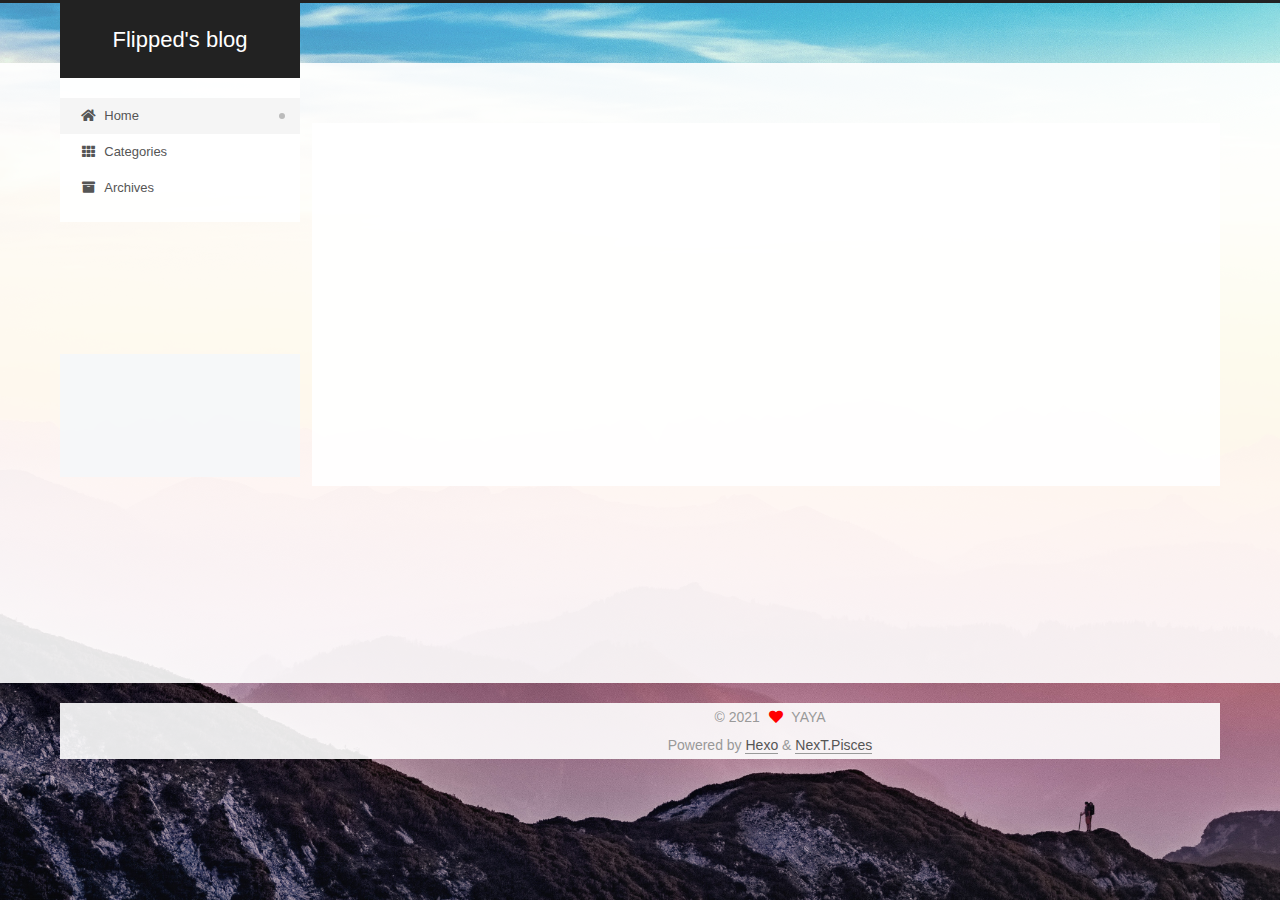
==== commit 01ec92d6: "Site updated: 2021-11-06 10:42:44" ====
--- a/index.html
+++ b/index.html
@@ -21,11 +21,11 @@
   </script>
 
   <meta property="og:type" content="website">
-<meta property="og:title" content="Hexo">
+<meta property="og:title" content="Flipped&#39;s blog">
 <meta property="og:url" content="http://example.com/index.html">
-<meta property="og:site_name" content="Hexo">
+<meta property="og:site_name" content="Flipped&#39;s blog">
 <meta property="og:locale" content="en_US">
-<meta property="article:author" content="John Doe">
+<meta property="article:author" content="YAYA">
 <meta name="twitter:card" content="summary">
 
 <link rel="canonical" href="http://example.com/">
@@ -41,7 +41,7 @@
   };
 </script>
 
-  <title>Hexo</title>
+  <title>Flipped's blog</title>
   
 
 
@@ -92,7 +92,7 @@
 
     <a href="/" class="brand" rel="start">
       <span class="logo-line-before"><i></i></span>
-      <h1 class="site-title">Hexo</h1>
+      <h1 class="site-title">Flipped's blog</h1>
       <span class="logo-line-after"><i></i></span>
     </a>
   </div>
@@ -113,6 +113,11 @@
     <a href="/" rel="section"><i class="fa fa-home fa-fw"></i>Home</a>
 
   </li>
+        <li class="menu-item menu-item-categories">
+
+    <a href="/categories/" rel="section"><i class="fa fa-th fa-fw"></i>Categories</a>
+
+  </li>
         <li class="menu-item menu-item-archives">
 
     <a href="/archives/" rel="section"><i class="fa fa-archive fa-fw"></i>Archives</a>
@@ -145,21 +150,21 @@
   
   
   <article itemscope itemtype="http://schema.org/Article" class="post-block" lang="en">
-    <link itemprop="mainEntityOfPage" href="http://example.com/2021/11/05/hello-world/">
+    <link itemprop="mainEntityOfPage" href="http://example.com/2021/11/06/hello-world/">
 
     <span hidden itemprop="author" itemscope itemtype="http://schema.org/Person">
       <meta itemprop="image" content="/images/avatar.gif">
-      <meta itemprop="name" content="John Doe">
+      <meta itemprop="name" content="YAYA">
       <meta itemprop="description" content="">
     </span>
 
     <span hidden itemprop="publisher" itemscope itemtype="http://schema.org/Organization">
-      <meta itemprop="name" content="Hexo">
+      <meta itemprop="name" content="Flipped's blog">
     </span>
       <header class="post-header">
         <h2 class="post-title" itemprop="name headline">
           
-            <a href="/2021/11/05/hello-world/" class="post-title-link" itemprop="url">Hello World</a>
+            <a href="/2021/11/06/hello-world/" class="post-title-link" itemprop="url">Hello World</a>
         </h2>
 
         <div class="post-meta">
@@ -169,7 +174,7 @@
               </span>
               <span class="post-meta-item-text">Posted on</span>
 
-              <time title="Created: 2021-11-05 20:03:39" itemprop="dateCreated datePublished" datetime="2021-11-05T20:03:39+08:00">2021-11-05</time>
+              <time title="Created: 2021-11-06 09:58:10" itemprop="dateCreated datePublished" datetime="2021-11-06T09:58:10+08:00">2021-11-06</time>
             </span>
 
           
@@ -183,20 +188,15 @@
     <div class="post-body" itemprop="articleBody">
 
       
-          <p>Welcome to <a target="_blank" rel="noopener" href="https://hexo.io/">Hexo</a>! This is your very first post. Check <a target="_blank" rel="noopener" href="https://hexo.io/docs/">documentation</a> for more info. If you get any problems when using Hexo, you can find the answer in <a target="_blank" rel="noopener" href="https://hexo.io/docs/troubleshooting.html">troubleshooting</a> or you can ask me on <a target="_blank" rel="noopener" href="https://github.com/hexojs/hexo/issues">GitHub</a>.</p>
-<h2 id="Quick-Start"><a href="#Quick-Start" class="headerlink" title="Quick Start"></a>Quick Start</h2><h3 id="Create-a-new-post"><a href="#Create-a-new-post" class="headerlink" title="Create a new post"></a>Create a new post</h3><pre><code class="bash">$ hexo new &quot;My New Post&quot;
-</code></pre>
-<p>More info: <a target="_blank" rel="noopener" href="https://hexo.io/docs/writing.html">Writing</a></p>
-<h3 id="Run-server"><a href="#Run-server" class="headerlink" title="Run server"></a>Run server</h3><pre><code class="bash">$ hexo server
-</code></pre>
-<p>More info: <a target="_blank" rel="noopener" href="https://hexo.io/docs/server.html">Server</a></p>
-<h3 id="Generate-static-files"><a href="#Generate-static-files" class="headerlink" title="Generate static files"></a>Generate static files</h3><pre><code class="bash">$ hexo generate
-</code></pre>
-<p>More info: <a target="_blank" rel="noopener" href="https://hexo.io/docs/generating.html">Generating</a></p>
-<h3 id="Deploy-to-remote-sites"><a href="#Deploy-to-remote-sites" class="headerlink" title="Deploy to remote sites"></a>Deploy to remote sites</h3><pre><code class="bash">$ hexo deploy
-</code></pre>
-<p>More info: <a target="_blank" rel="noopener" href="https://hexo.io/docs/one-command-deployment.html">Deployment</a></p>
-
+          <p>Hello World</p>
+          <!--noindex-->
+            <div class="post-button">
+              <a class="btn" href="/2021/11/06/hello-world/">
+                Read more &raquo;
+              </a>
+            </div>
+          <!--/noindex-->
+        
       
     </div>
 
@@ -269,7 +269,7 @@
 
       <div class="site-overview-wrap sidebar-panel">
         <div class="site-author motion-element" itemprop="author" itemscope itemtype="http://schema.org/Person">
-  <p class="site-author-name" itemprop="name">John Doe</p>
+  <p class="site-author-name" itemprop="name">YAYA</p>
   <div class="site-description" itemprop="description"></div>
 </div>
 <div class="site-state-wrap motion-element">
@@ -309,7 +309,7 @@
   <span class="with-love">
     <i class="fa fa-heart"></i>
   </span>
-  <span class="author" itemprop="copyrightHolder">John Doe</span>
+  <span class="author" itemprop="copyrightHolder">YAYA</span>
 </div>
   <div class="powered-by">Powered by <a href="https://hexo.io/" class="theme-link" rel="noopener" target="_blank">Hexo</a> & <a href="https://pisces.theme-next.org/" class="theme-link" rel="noopener" target="_blank">NexT.Pisces</a>
   </div>
--- a/css/main.css
+++ b/css/main.css
@@ -1168,7 +1168,7 @@
 }
 .links-of-author a::before,
 .links-of-author span.exturl::before {
-  background: #ff2bcf;
+  background: #d9b87e;
   border-radius: 50%;
   content: ' ';
   display: inline-block;
